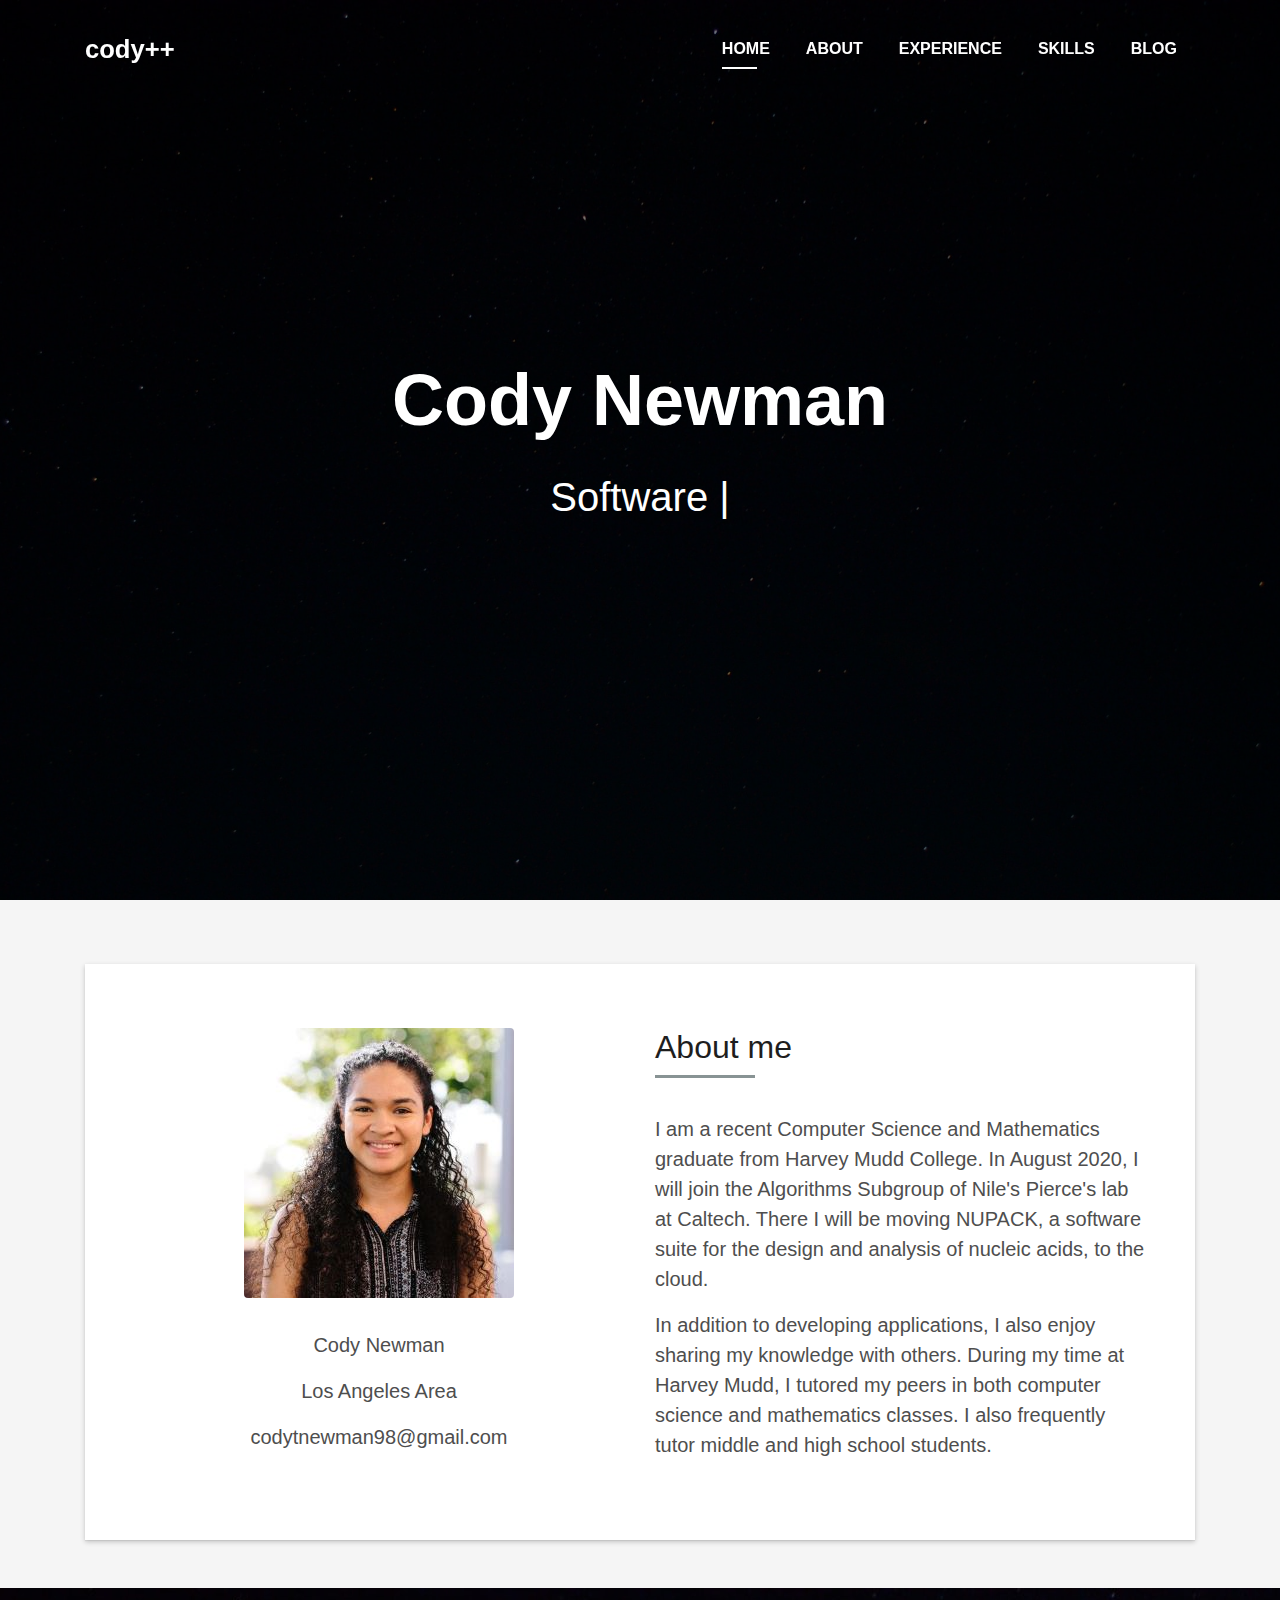
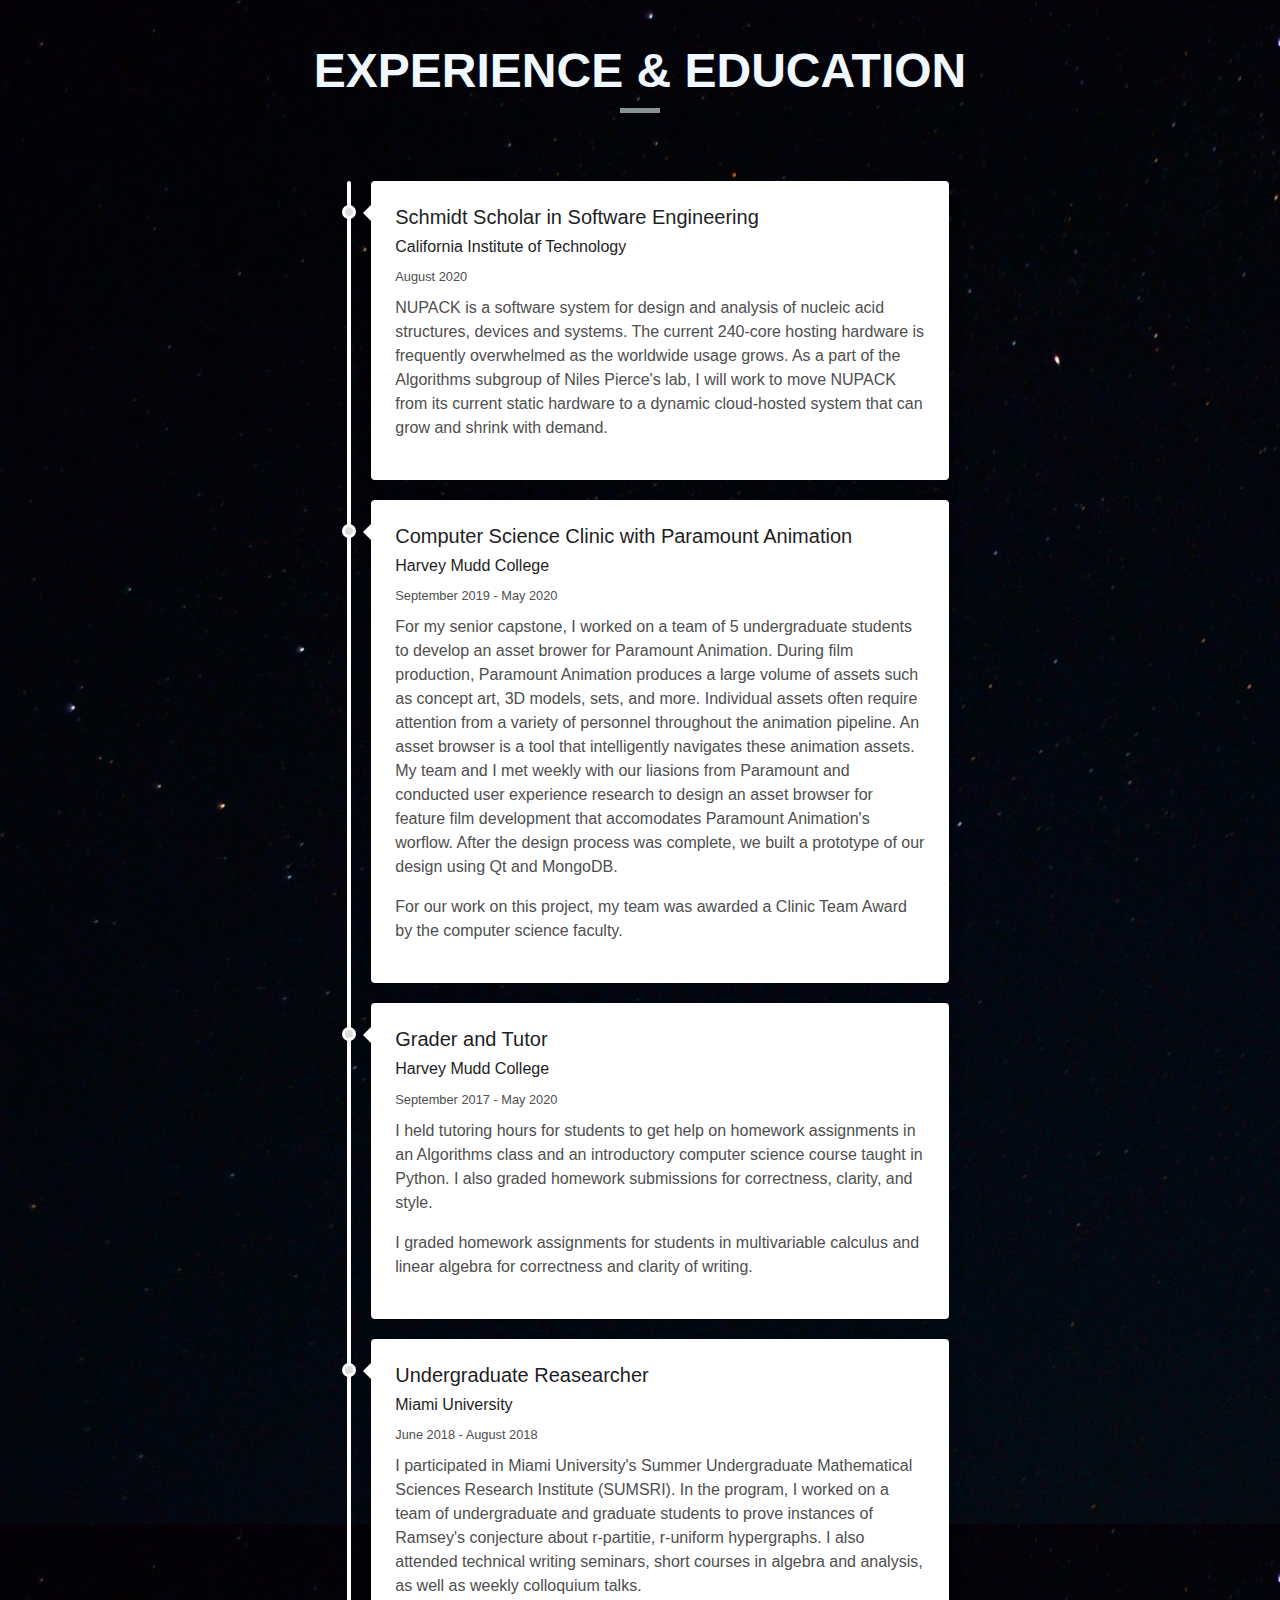
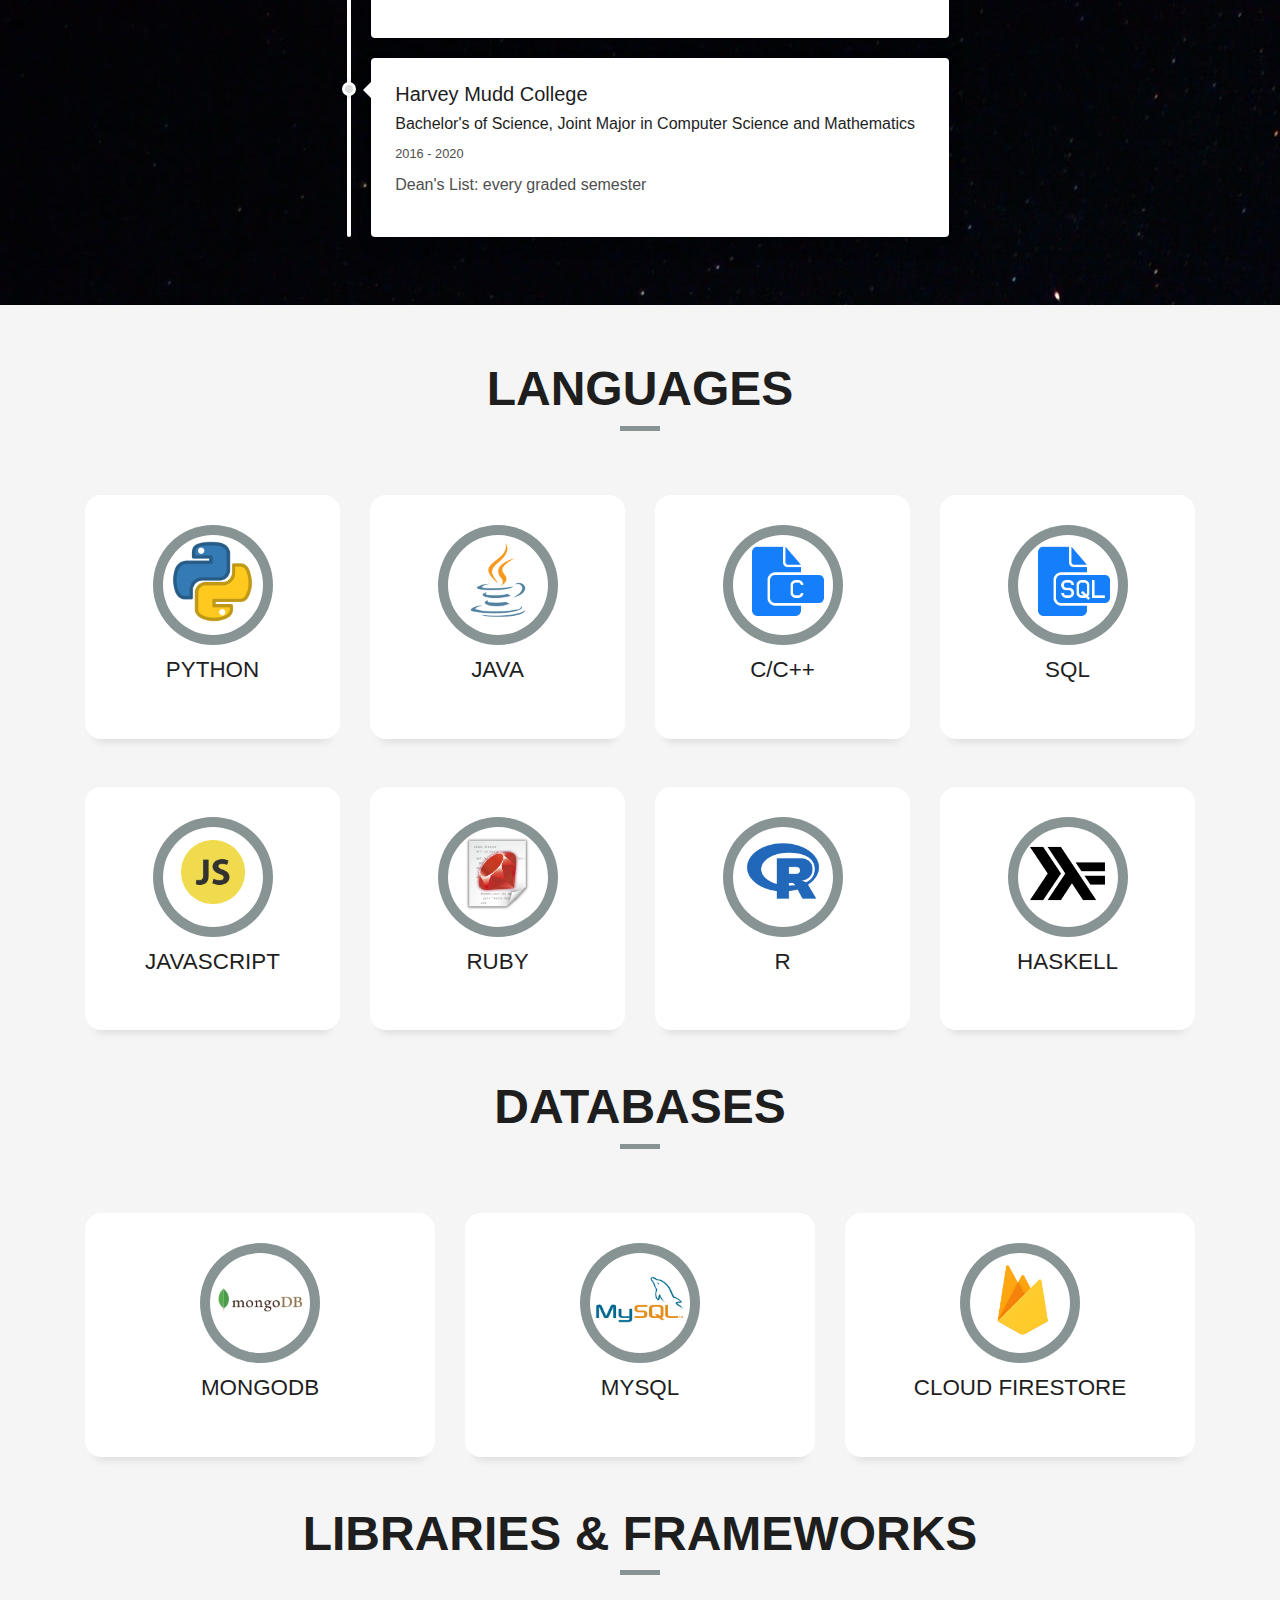
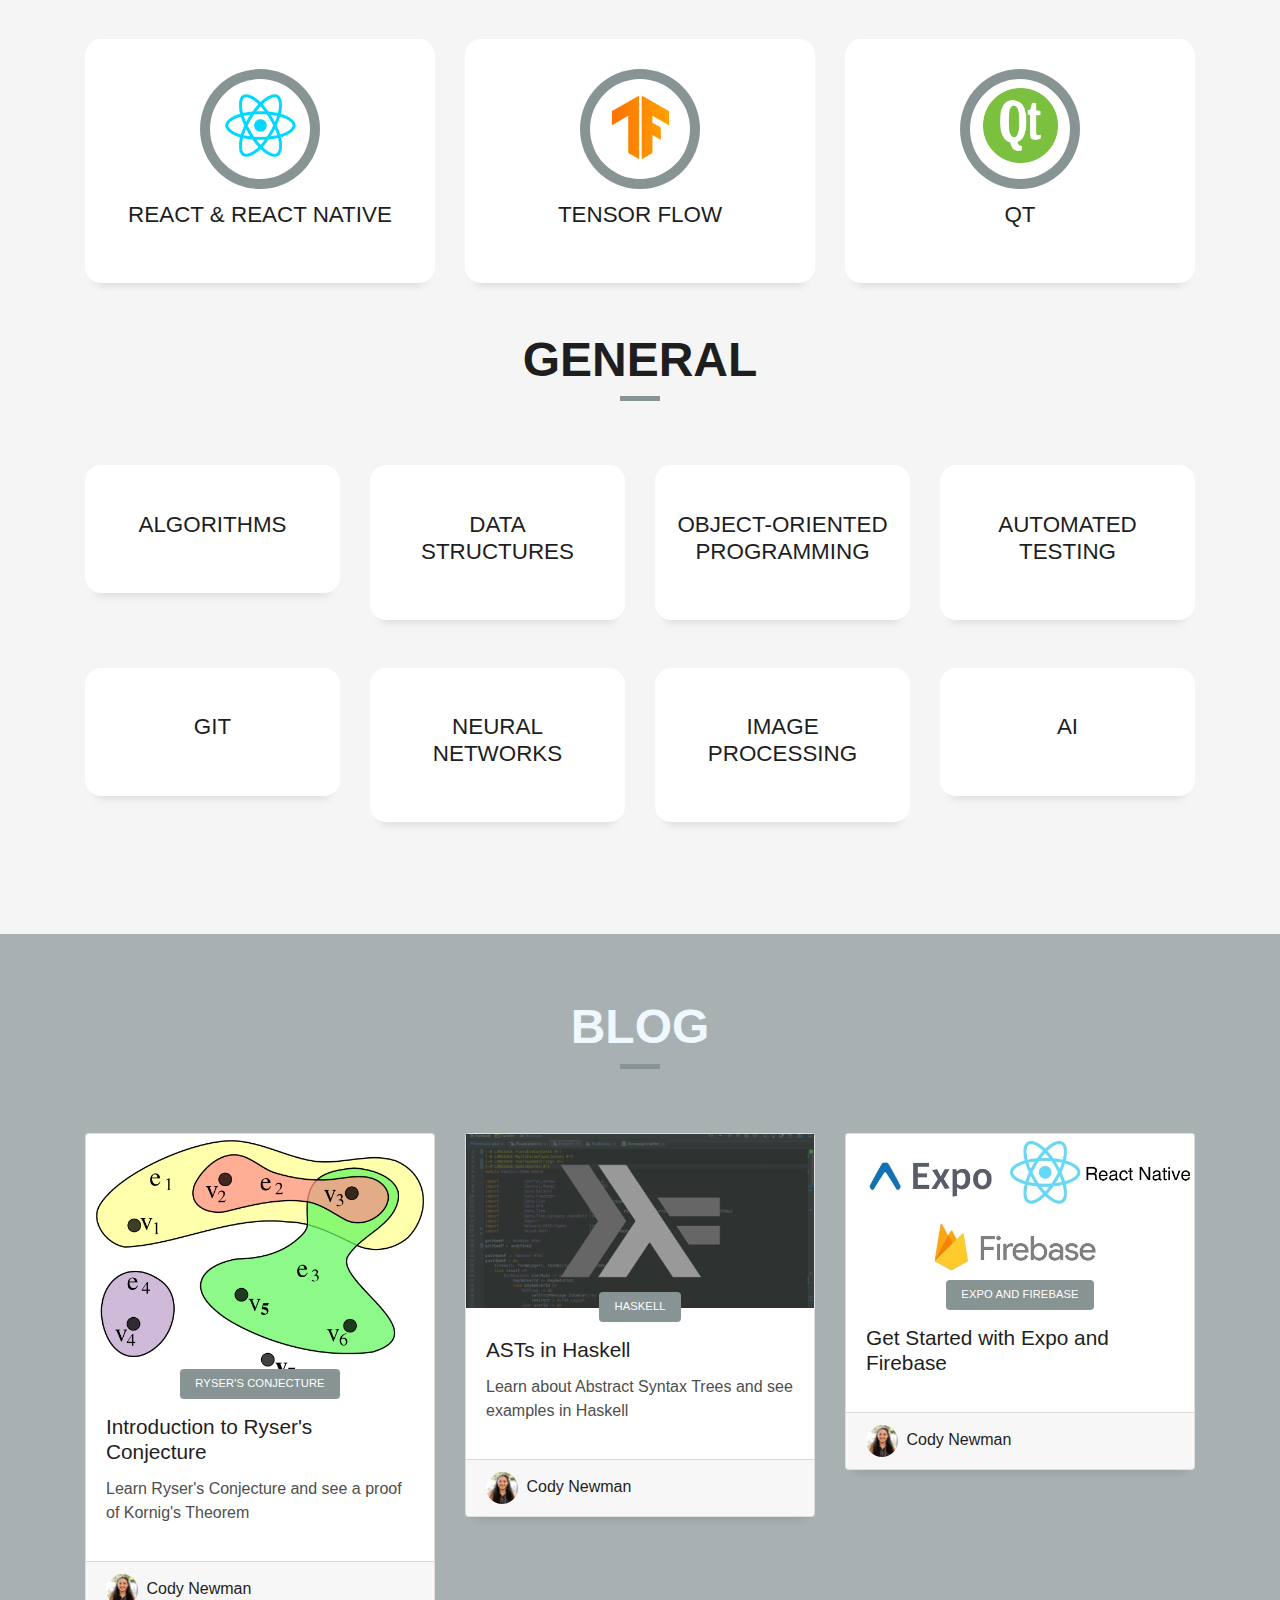
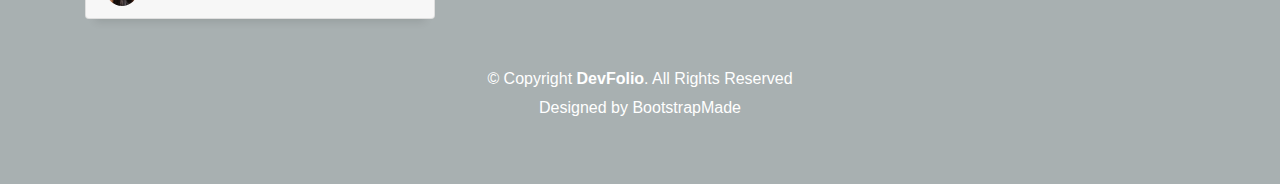
==== index.html @ aa806332 "feat: main profile page" ====
<!DOCTYPE html>
<html lang="en">
<head>
  <meta charset="utf-8">
  <title>Cody Newman - Developer</title>
  <meta content="width=device-width, initial-scale=1.0" name="viewport">
  <meta content="" name="keywords">
  <meta content="" name="description">

  <!-- Favicons -->
  <link href="img/favicon.png" rel="icon">
  <link href="img/apple-touch-icon.png" rel="apple-touch-icon">

  <!-- Bootstrap CSS File -->
  <link href="lib/bootstrap/css/bootstrap.min.css" rel="stylesheet">

  <!-- Libraries CSS Files -->
  <link href="lib/font-awesome/css/font-awesome.min.css" rel="stylesheet">
  <link href="lib/animate/animate.min.css" rel="stylesheet">
  <link href="lib/ionicons/css/ionicons.min.css" rel="stylesheet">
  <link href="lib/owlcarousel/assets/owl.carousel.min.css" rel="stylesheet">
  <link href="lib/lightbox/css/lightbox.min.css" rel="stylesheet">

  <!-- Main Stylesheet File -->
  <link href="css/style-sky-blue.css" rel="stylesheet">

  <!-- =======================================================
    Theme Name: DevFolio
    Theme URL: https://bootstrapmade.com/devfolio-bootstrap-portfolio-html-template/
    Author: BootstrapMade.com
    License: https://bootstrapmade.com/license/
  ======================================================= -->
</head>

<body id="page-top">

  <!--/ Nav Star /-->
  <nav class="navbar navbar-b navbar-trans navbar-expand-md fixed-top" id="mainNav">
    <div class="container">
      <a class="navbar-brand js-scroll" href="#page-top">cody++</a>
      <button class="navbar-toggler collapsed" type="button" data-toggle="collapse" data-target="#navbarDefault"
        aria-controls="navbarDefault" aria-expanded="false" aria-label="Toggle navigation">
        <span></span>
        <span></span>
        <span></span>
      </button>
      <div class="navbar-collapse collapse justify-content-end" id="navbarDefault">
        <ul class="navbar-nav">
          <li class="nav-item">
            <a class="nav-link js-scroll active" href="#home">Home</a>
          </li>
          <li class="nav-item">
            <a class="nav-link js-scroll" href="#about">About</a>
          </li>
          <li class="nav-item">
            <a class="nav-link js-scroll" href="#experience">Experience</a>
          </li>
          <li class="nav-item">
            <a class="nav-link js-scroll" href="#service">Skills</a>
          </li>
          <li class="nav-item">
            <a class="nav-link js-scroll" href="#blog">Blog</a>
          </li>
        </ul>
      </div>
    </div>
  </nav>
  <!--/ Nav End /-->

  <!--/ Intro Skew Star /-->
  <div id="home" class="intro route bg-image" style="background-image: url(img/intro-bg.jpg)">
    <div class="overlay-itro"></div>
    <div class="intro-content display-table">
      <div class="table-cell">
        <div class="container">
          <!--<p class="display-6 color-d">Hello, world!</p>-->
          <h1 class="intro-title mb-4">Cody Newman</h1>
          <p class="intro-subtitle"><span class="text-slider-items">Software Developer, Math Enthusiast  </span><strong class="text-slider"></strong></p>
          <!-- <p class="pt-3"><a class="btn btn-primary btn js-scroll px-4" href="#about" role="button">Learn More</a></p> -->
        </div>
      </div>
    </div>
  </div>
  <!--/ Intro Skew End /-->

  <section id="about" class="about-mf sect-pt4 route">
    <div class="container">
      <div class="row">
        <div class="col-sm-12">
          <div class="box-shadow-full">
            <div class="row">
              <div class="col-md-6">
                <div class="row">
                  <div class="col">
                    <div class="about-img" >
                      <img src="img/testimonial-2.jpg" class="img-fluid rounded b-shadow-a" alt="" style="display:block; margin:auto;">
                    </div>
                  </div>
                </div>
                <div class = "row">
                  <div class="col">
                    <div class="about-info" style = "text-align: center; font-size: large;">
                      <p class="lead"> <span>Cody Newman</span></p>
                      <p class="lead"><span>Los Angeles Area</span></p>
                      <p class="lead"> <span>codytnewman98@gmail.com</span></p>
                      <!-- <p><span class="title-s">Phone: </span> <span>(617) 557-0089</span></p> -->
                    </div>
                  </div>
                </div>
              
              </div>
              <div class="col-6">
                <div class="about-me pt-4 pt-md-0">
                  <div class="title-box-2">
                    <h5 class="title-left">
                      About me
                    </h5>
                  </div>
                  <p class="lead">
                    I am a recent Computer Science and Mathematics graduate from Harvey Mudd College. 
                    In August 2020, I will join the Algorithms Subgroup of Nile's Pierce's lab at Caltech.
                    There I will be moving NUPACK, a software suite for the design and analysis of nucleic
                    acids, to the cloud.
                  </p>
                  <p class="lead">
                    In addition to developing applications, I also enjoy sharing my knowledge with others.
                    During my time at Harvey Mudd, I tutored my peers in both computer science and mathematics classes.
                    I also frequently tutor middle and high school students.
                  </p>
                </div>
              </div>
            </div>
          </div>
        </div>
      </div>
    </div>
  </section>

  <!-- Section  Experience -->
  <section id="experience" style="background-image: url(img/intro-bg.jpg)">
 
    <div class="container">
    
      <div class="col-sm-12">
        <div class="title-box-3 text-center">
          <h3 class="title-a" style="color:aliceblue; padding-top: 5%">
            Experience & Education
          </h3>
          <div class="line-mf"></div>
        </div>
      </div>
    <div class="container py-5">
          <div class="row">
              <div class="col-lg-7 mx-auto">
                  <!-- Timeline -->
                  <ul class="timeline">
                      <li class="timeline-item bg-white rounded ml-3 p-4 shadow">
                          <div class="timeline-arrow"></div>
                          
                            <h5 class="title">
                              Schmidt Scholar in Software Engineering
                            </h5>
                       
                         
                            <h6 class="title">
                              California Institute of Technology
                            </h6>
                          
                          <span class="small text-gray">August 2020</span>
                          <p class="text-small mt-2 font-weight-light">
                            NUPACK is a software system for design and analysis of nucleic acid structures, devices and systems.
                             The current 240-core hosting hardware is frequently overwhelmed as the worldwide usage grows. 
                             As a part of the Algorithms subgroup of Niles Pierce's lab,
                             I will work to move NUPACK from its current static hardware to a dynamic cloud-hosted system that can grow and shrink with demand.
                          </p>
                      </li>
                      <li class="timeline-item bg-white rounded ml-3 p-4 shadow">
                        <div class="timeline-arrow"></div>
                        
                          <h5 class="title">
                            Computer Science Clinic with Paramount Animation
                          </h5>
                     
                       
                          <h6 class="title">
                            Harvey Mudd College
                          </h6>
                        
                        <span class="small text-gray">September 2019 - May 2020</span>
                        <p class="text-small mt-2 font-weight-light">
                          For my senior capstone, I worked on a team of 5 undergraduate students to develop an asset brower for Paramount Animation.
                           During film production, Paramount Animation produces a large volume of assets such as concept art, 3D models, sets, and 
                           more. Individual assets often require attention from a variety of personnel throughout the animation pipeline. An asset 
                           browser is a tool that intelligently navigates these animation assets. My team and I met weekly with our liasions from 
                           Paramount and conducted user experience research to design an asset browser for feature film development that accomodates
                            Paramount Animation's worflow. After the design process was complete, we built a prototype of our design using Qt 
                            and MongoDB.
                        </p>
                        <p class="text-small mt-2 font-weight-light">
                          For our work on this project, my team was awarded a Clinic Team Award by the computer science faculty.
                        </p>
                    </li>

                    <li class="timeline-item bg-white rounded ml-3 p-4 shadow">
                      <div class="timeline-arrow"></div>
                      
                        <h5 class="title">
                          Grader and Tutor
                        </h5>
                   
                     
                        <h6 class="title">
                          Harvey Mudd College
                        </h6>
                      
                      <span class="small text-gray">September 2017 - May 2020</span>
                      <p class="text-small mt-2 font-weight-light">
                        I held tutoring hours for students to get help on homework assignments 
                        in an Algorithms class and an introductory computer science course taught in Python. 
                        I also graded homework submissions for correctness, clarity, and style.
                      </p>
                      <p class="text-small mt-2 font-weight-light">
                        
                          I graded homework assignments for students in multivariable 
                          calculus and linear algebra for correctness and clarity of writing.
                  
                      </p>
                      
                  </li>

                  <li class="timeline-item bg-white rounded ml-3 p-4 shadow">
                    <div class="timeline-arrow"></div>
                    
                      <h5 class="title">
                        Undergraduate Reasearcher
                      </h5>
                 
                   
                      <h6 class="title">
                        Miami University
                      </h6>
                    
                    <span class="small text-gray">June 2018 - August 2018</span>
                    <p class="text-small mt-2 font-weight-light">
                      I participated in Miami University's Summer Undergraduate Mathematical Sciences Research Institute (SUMSRI). 
                      In the program, I worked on a team of undergraduate and graduate students to prove instances of Ramsey's 
                      conjecture about r-partitie, r-uniform hypergraphs. I also attended technical writing seminars, short courses in algebra and
                       analysis, as well as weekly colloquium talks.
                    </p>
                    
                </li>

                <li class="timeline-item bg-white rounded ml-3 p-4 shadow">
                  <div class="timeline-arrow"></div>
                  
                    <h5 class="title">
                      Harvey Mudd College
                    </h5>
               
                 
                    <h6 class="title">
                      Bachelor's of Science, Joint Major in Computer Science and Mathematics
                    </h6>
                  
                  <span class="small text-gray">2016 - 2020</span>
                  <p class="text-small mt-2 font-weight-light">
                    Dean's List: every graded semester
                  </p>
                  
              </li>
                      
                  </ul><!-- End -->
  
              </div>
          </div>
      </div>
      
    </div>
  </section>

 

  <!--/ Section Skills Star /-->
  <section id="service" class="services-mf route">
    <div class="container">
      <div class="row">
        <div class="col-sm-12">
          <div class="title-box text-center">
            <h3 class="title-a" style = "padding-top: 5%;">
              Languages
            </h3>
            
            <div class="line-mf"></div>
          </div>
        </div>
      </div>
      <div class="row">
        <div class="col-md-3">
          <div class="service-box">
            <div class="service-ico">
              <span class="ico-circle">
                <img src = "img/python-icon.png" style=" height: 100%; padding-bottom: 15%; "/>
              </span>
            </div>
            <div class="service-content">
              <h2 class="s-title">Python</h2>
            </div>
          </div>
        </div>
        <div class="col-md-3">
          <div class="service-box">
            <div class="service-ico">
              <span class="ico-circle"><img src = "img/java3-icon.png" style=" height: 100%; padding-bottom: 18%; "/></span>
            </div>
            <div class="service-content">
              <h2 class="s-title">Java</h2>
              
            </div>
          </div>
        </div>
        <div class="col-md-3">
          <div class="service-box">
            <div class="service-ico">
              <span class="ico-circle"><img src = "img/c-icon.png" style=" height: 100%; padding-bottom: 18%; padding-left: 10%; "/></span>
            </div>
            <div class="service-content">
              <h2 class="s-title">C/C++</h2>
            </div>
          </div>
        </div>
        <div class="col-md-3">
          <div class="service-box">
            <div class="service-ico">
              <span class="ico-circle">
                <img src = "img/sql3-icon.png" style=" height: 100%; padding-bottom: 18%; padding-left: 12%; "/>
              </span>
            </div>
            <div class="service-content">
              <h2 class="s-title">SQL</h2>
            </div>
          </div>
        </div>
        <div class="col-md-3">
          <div class="service-box">
            <div class="service-ico">
              <span class="ico-circle"><img src = "img/js2-icon.png" style=" height: 100%; padding-bottom: 18%; "/></span>
            </div>
            <div class="service-content">
              <h2 class="s-title">JavaScript</h2>
            </div>
          </div>
        </div>
        <div class="col-md-3">
          <div class="service-box">
            <div class="service-ico">
              <span class="ico-circle"><img src = "img/ruby2-icon.png" style=" height: 90%; padding-bottom: 15%; "/></span>
            </div>
            <div class="service-content">
              <h2 class="s-title">Ruby</h2>
            </div>
          </div>
        </div>
        <div class="col-md-3">
          <div class="service-box">
            <div class="service-ico">
              <span class="ico-circle"><img src = "img/r-icon.png" style=" height: 100%; padding-bottom: 20%; "/></span>
            </div>
            <div class="service-content">
              <h2 class="s-title">R</h2>
            </div>
          </div>
        </div>
        <div class="col-md-3">
          <div class="service-box">
            <div class="service-ico">
              <span class="ico-circle"><img src = "img/haskell-icon.png" style=" height: 90%; padding-bottom: 15%; "/></span>
            </div>
            <div class="service-content">
              <h2 class="s-title">Haskell</h2>
            </div>
          </div>
        </div>
      </div>
      <div class="row">
        <div class="col-sm-12">
          <div class="title-box text-center">
            <h3 class="title-a">
              Databases
            </h3>
            
            <div class="line-mf"></div>
          </div>
        </div>
      </div>
      <div class="row">
        <div class="col-md-4">
          <div class="service-box">
            <div class="service-ico">
              <span class="ico-circle"><img src = "img/mdb-icon.png" style="width: 90%; padding-bottom: 15%; "/></span>
            </div>
            <div class="service-content">
              <h2 class="s-title">MongoDB</h2>
            </div>
          </div>
        </div>
        <div class="col-md-4">
          <div class="service-box">
            <div class="service-ico">
              <span class="ico-circle"><img src = "img/mysql-icon.png" style=" width: 90%; padding-bottom: 15%; "/></span>
            </div>
            <div class="service-content">
              <h2 class="s-title">MySQL</h2>
            </div>
          </div>
        </div>
        <div class="col-md-4">
          <div class="service-box">
            <div class="service-ico">
              <span class="ico-circle"><img src = "img/cf-icon.png" style="border-radius: 50%; height: 90%; padding-bottom: 15%; "/></span>
            </div>
            <div class="service-content">
              <h2 class="s-title">Cloud Firestore</h2>
            </div>
          </div>
        </div>
      </div>
      <div class="row">
        <div class="col-sm-12">
          <div class="title-box text-center">
            <h3 class="title-a">
              Libraries & Frameworks
            </h3>
            <div class="line-mf"></div>
          </div>
        </div>
      </div>
      <div class="row">
        <div class="col-md-4">
          <div class="service-box">
            <div class="service-ico">
              <span class="ico-circle"><img src = "img/react-icon.png" style=" height: 90%; padding-bottom: 15%; "/></span>
            </div>
            <div class="service-content">
              <h2 class="s-title">React & React Native</h2>
            </div>
          </div>
        </div>
        <div class="col-md-4">
          <div class="service-box">
            <div class="service-ico">
              <span class="ico-circle"><img src = "img/tf-icon.png" style=" height: 90%; border-radius: 50%; padding-bottom: 15%; "/></span>
            </div>
            <div class="service-content">
              <h2 class="s-title">Tensor Flow</h2>
            </div>
          </div>
        </div>
        <div class="col-md-4">
          <div class="service-box">
            <div class="service-ico">
              <span class="ico-circle"><img src = "img/qt-icon.png" style=" height: 90%; padding-bottom: 15%; "/></span>
            </div>
            <div class="service-content">
              <h2 class="s-title">Qt</h2>
            </div>
          </div>
        </div>
      </div>
      <div class="row">
        <div class="col-sm-12">
          <div class="title-box text-center">
            <h3 class="title-a">
              General
            </h3>
            <div class="line-mf"></div>
          </div>
        </div>
      </div>
      <div class="row">
        <div class="col-md-3">
          <div class="service-box">
            <div class="service-content">
              <h2 class="s-title">Algorithms</h2>
            </div>
          </div>
        </div>
        <div class="col-md-3">
          <div class="service-box">
            <div class="service-content">
              <h2 class="s-title">Data structures</h2>
            </div>
          </div>
        </div>
        <div class="col-md-3">
          <div class="service-box">
            <div class="service-content">
              <h2 class="s-title">Object-Oriented Programming</h2>
            </div>
          </div>
        </div>
        <div class="col-md-3">
          <div class="service-box">
            <div class="service-content">
              <h2 class="s-title">Automated Testing</h2>
            </div>
          </div>
        </div>
        <div class="col-md-3">
          <div class="service-box">
            <div class="service-content">
              <h2 class="s-title">Git</h2>
            </div>
          </div>
        </div>
        <div class="col-md-3">
          <div class="service-box">
            <div class="service-content">
              <h2 class="s-title">Neural Networks</h2>
            </div>
          </div>
        </div>
        <div class="col-md-3">
          <div class="service-box">
            <div class="service-content">
              <h2 class="s-title">Image Processing</h2>
            </div>
          </div>
        </div>
        <div class="col-md-3">
          <div class="service-box">
            <div class="service-content">
              <h2 class="s-title">AI</h2>
            </div>
          </div>
        </div>
      </div>


    </div>
  </section>
  <!--/ Section Services End /-->


  <!--/ Section Contact-Footer Star /-->
  <section id = "blog" class="paralax-mf footer-paralax bg-image sect-mt4 route" style="background-image: url(img/overlay-bg.jpg)">
    <div class="overlay-mf"></div>
    <div class="container">
      <div class="row">
        <div class="col-sm-12">
          <div class="title-box text-center">
            <h3 class="title-a" style="color: aliceblue;">
              Blog
            </h3>
            <div class="line-mf"></div>
          </div>
        </div>
      </div>
      <div class="row">
        <div class="col-md-4">
          <div class="card card-blog">
            <div class="card-img">
              <a href="blog-single.html"><img src="img/blog-1.png" alt="" class="img-fluid"></a>
            </div>
            <div class="card-body">
              <div class="card-category-box">
                <div class="card-category">
                  <h6 class="category">Ryser's conjecture</h6>
                </div>
              </div>
              <h3 class="card-title"><a href="blog-single.html">Introduction to Ryser's Conjecture</a></h3>
              <p class="card-description">
                Learn Ryser's Conjecture and see a proof of Kornig's Theorem
              </p>
            </div>
            <div class="card-footer">
              <div class="post-author">
                <a href="#">
                  <img src="img/testimonial-2.jpg" alt="" class="avatar rounded-circle">
                  <span class="author">Cody Newman</span>
                </a>
              </div>
            </div>
          </div>
        </div>
        <div class="col-md-4">
          <div class="card card-blog">
            <div class="card-img">
              <a href="blog-single.html"><img src="img/blog-2.png" alt="" class="img-fluid"></a>
            </div>
            <div class="card-body">
              <div class="card-category-box">
                <div class="card-category">
                  <h6 class="category">Haskell</h6>
                </div>
              </div>
              <h3 class="card-title"><a href="blog-single.html">ASTs in Haskell</a></h3>
              <p class="card-description">
                Learn about Abstract Syntax Trees and see examples in Haskell
              </p>
            </div>
            <div class="card-footer">
              <div class="post-author">
                <a href="#">
                  <img src="img/testimonial-2.jpg" alt="" class="avatar rounded-circle">
                  <span class="author">Cody Newman</span>
                </a>
              </div>
            </div>
          </div>
        </div>
        <div class="col-md-4">
          <div class="card card-blog">
            <div class="card-img">
              <a href="blog-single.html"><img src="img/blog-3.jpg" alt="" class="img-fluid"></a>
            </div>
            <div class="card-body">
              <div class="card-category-box">
                <div class="card-category">
                  <h6 class="category">Expo and Firebase</h6>
                </div>
              </div>
              <h3 class="card-title"><a href="blog-single.html">Get Started with Expo and Firebase</a></h3>
              <p class="card-description">
                
              </p>
            </div>
            <div class="card-footer">
              <div class="post-author">
                <a href="#">
                  <img src="img/testimonial-2.jpg" alt="" class="avatar rounded-circle">
                  <span class="author">Cody Newman</span>
                </a>
              </div>
              
            </div>
          </div>
        </div>
      </div>
    </div>
    <footer>
      <div class="container">
        <div class="row">
          <div class="col-sm-12">
            <div class="copyright-box">
              <p class="copyright">&copy; Copyright <strong>DevFolio</strong>. All Rights Reserved</p>
              <div class="credits">
                <!--
                  All the links in the footer should remain intact.
                  You can delete the links only if you purchased the pro version.
                  Licensing information: https://bootstrapmade.com/license/
                  Purchase the pro version with working PHP/AJAX contact form: https://bootstrapmade.com/buy/?theme=DevFolio
                -->
                Designed by <a href="https://bootstrapmade.com/">BootstrapMade</a>
              </div>
            </div>
          </div>
        </div>
      </div>
    </footer>
  </section>
  <!--/ Section Contact-footer End /-->

  <a href="#" class="back-to-top"><i class="fa fa-chevron-up"></i></a>
  <div id="preloader"></div>

  <!-- JavaScript Libraries -->
  <script src="lib/jquery/jquery.min.js"></script>
  <script src="lib/jquery/jquery-migrate.min.js"></script>
  <script src="lib/popper/popper.min.js"></script>
  <script src="lib/bootstrap/js/bootstrap.min.js"></script>
  <script src="lib/easing/easing.min.js"></script>
  <script src="lib/counterup/jquery.waypoints.min.js"></script>
  <script src="lib/counterup/jquery.counterup.js"></script>
  <script src="lib/owlcarousel/owl.carousel.min.js"></script>
  <script src="lib/lightbox/js/lightbox.min.js"></script>
  <script src="lib/typed/typed.min.js"></script>
  <!-- Contact Form JavaScript File -->
  <script src="contactform/contactform.js"></script>

  <!-- Template Main Javascript File -->
  <script src="js/main.js"></script>

</body>
</html>
---- css/style-sky-blue.css ----
/*
  Theme Name: DevFolio
  Theme URL: https://bootstrapmade.com/devfolio-bootstrap-portfolio-html-template/
  Author: BootstrapMade.com
  License: https://bootstrapmade.com/license/
*/

/*======================================
//--//-->   STYLES GENERALES
======================================*/

body {
  background-color: #f5f5f5;
  color: #4e4e4e;
}

h1,
h2,
h3,
h4,
h5,
h6 {
  color: #1e1e1e;
}

a {
  color: #1e1e1e;
  transition: all 0.5s ease-in-out;
}

a:hover {
  color: #889394;
  text-decoration: none;
  transition: all 0.5s ease-in-out;
}

.p-r {
  position: relative;
}

.color-a {
  color: #889394;
}

.color-d {
  color: #f5f5f5;
}

.color-text-a {
  color: #4e4e4e;
}

.box-shadow,
.paralax-mf,
.service-box,
.work-box,
.card-blog {
  box-shadow: 0 13px 8px -10px rgba(0, 0, 0, 0.1);
}

.box-shadow-a,
.button:hover {
  box-shadow: 0 0 0 4px #d7ebf8;
}

.display-5 {
  font-size: 2.5rem;
  font-weight: 300;
  line-height: 1.1;
}

.display-6 {
  font-size: 2rem;
  font-weight: 300;
  line-height: 1.1;
}

.avatar {
  width: 32px;
  height: 32px;
  margin-right: 4px;
  overflow: hidden;
}

.bg-image {
  background-repeat: no-repeat;
  background-attachment: fixed;
  background-size: cover;
  background-position: center center;
}

.overlay-mf {
  background-color: #889394;
}

.overlay-mf {
  position: absolute;
  top: 0;
  left: 0px;
  padding: 0;
  height: 100%;
  width: 100%;
  opacity: .7;
}

.paralax-mf {
  position: relative;
  padding: 8rem 0;
}

.display-table {
  width: 100%;
  height: 100%;
  display: table;
}

.table-cell {
  display: table-cell;
  vertical-align: middle;
}

/*--/ Sections /--*/

.sect-4 {
  padding: 4rem 0;
}

.sect-pt4 {
  padding-top: 4rem;
}

.sect-mt4 {
  margin-top: 4rem;
}

/*--/ Title s /--*/

.title-s {
  font-weight: 600;
  color: #1e1e1e;
  font-size: 1.1rem;
}

/*--/ Title A /--*/

.title-box {
  margin-bottom: 4rem;
}

.title-a {
  font-size: 3rem;
  font-weight: bold;
  text-transform: uppercase;
}

.subtitle-a {
  color: #4e4e4e;
}

.line-mf {
  width: 40px;
  height: 5px;
  background-color: #889394;
  margin: 0 auto;
}

/*--/ Title Left /--*/

.title-box-2 {
  margin-bottom: 3rem;
}

.title-box-3 {
  margin-bottom: 0rem;
}

.title-left {
  font-size: 2rem;
  position: relative;
}

.title-left:before {
  content: '';
  position: absolute;
  height: 3px;
  background-color: #889394;
  width: 100px;
  bottom: -12px;
}

/*------/ Box /------*/

.box-pl2 {
  padding-left: 2rem;
}

.box-shadow-full {
  padding: 3rem 1.25rem;
  position: relative;
  background-color: #fff;
  margin-bottom: 3rem;
  z-index: 2;
  box-shadow: 0 1px 1px 0 rgba(0, 0, 0, 0.06), 0 2px 5px 0 rgba(0, 0, 0, 0.2);
}

/*------/ Socials /------*/

.socials {
  padding: 1.5rem 0;
}

.socials ul li {
  display: inline-block;
}

.socials .ico-circle {
  height: 40px;
  width: 40px;
  font-size: 1.7rem;
  border-radius: 50%;
  line-height: 1.4;
  margin: 0 15px 0 0;
  box-shadow: 0 0 0 3px #889394;
  transition: all 500ms ease;
}

.socials .ico-circle:hover {
  background-color: #889394;
  color: #fff;
  box-shadow: 0 0 0 3px #d7ebf8;
  transition: all 500ms ease;
}

/*------/ Ul resect /------*/

.ul-resect,
.socials ul,
.list-ico,
.blog-wrapper .post-meta ul,
.box-comments .list-comments,
.widget-sidebar .list-sidebar,
.widget-tags ul {
  list-style: none;
  padding-left: 0;
  margin-bottom: 0;
}

.list-ico {
  line-height: 2;
}

.list-ico span {
  color: #889394;
  margin-right: 10px;
}

/*------/ Ico Circle /------*/

.ico-circle {
  height: 100px;
  width: 100px;
  font-size: 2rem;
  border-radius: 50%;
  line-height: 1.55;
  margin: 0 auto;
  text-align: center;
  box-shadow: 0 0 0 10px #889394;
  display: block;
}

/*------/ Owl Carousel /------*/

.owl-theme .owl-dots {
  text-align: center;
  margin-top: 18px;
}

.owl-theme .owl-dots .owl-dot {
  display: inline-block;
}

.owl-theme .owl-dots .owl-dot span {
  width: 18px;
  height: 7px;
  margin: 5px 5px;
  background: #d7ebf8;
  border: 0px solid #d7ebf8;
  display: block;
  transition: all 0.6s ease-in-out;
  cursor: pointer;
}

.owl-theme .owl-dots .owl-dot:hover span {
  background-color: #d7ebf8;
}

.owl-theme .owl-dots .owl-dot.active span {
  background-color: #1B1B1B;
  width: 25px;
}

/*--/ Scrolltop s /--*/

.scrolltop-mf {
  position: relative;
  display: none;
}

.scrolltop-mf span {
  z-index: 999;
  position: fixed;
  width: 42px;
  height: 42px;
  background-color: #889394;
  opacity: .7;
  font-size: 1.6rem;
  line-height: 1.5;
  text-align: center;
  color: #fff;
  top: auto;
  left: auto;
  right: 30px;
  bottom: 50px;
  cursor: pointer;
  border-radius: 50%;
}

/* Back to top button */

.back-to-top {
  position: fixed;
  display: none;
  background: #889394;
  color: #fff;
  width: 44px;
  height: 44px;
  text-align: center;
  line-height: 1;
  font-size: 16px;
  border-radius: 50%;
  right: 15px;
  bottom: 15px;
  transition: background 0.5s;
  z-index: 11;
}

.back-to-top i {
  padding-top: 12px;
  color: #fff;
}

/* Prelaoder */

#preloader {
  position: fixed;
  top: 0;
  left: 0;
  right: 0;
  bottom: 0;
  z-index: 9999;
  overflow: hidden;
  background: #fff;
}

#preloader:before {
  content: "";
  position: fixed;
  top: calc(50% - 30px);
  left: calc(50% - 30px);
  border: 6px solid #f2f2f2;
  border-top: 6px solid #889394;
  border-radius: 50%;
  width: 60px;
  height: 60px;
  -webkit-animation: animate-preloader 1s linear infinite;
  animation: animate-preloader 1s linear infinite;
}

@-webkit-keyframes animate-preloader {
  0% {
    -webkit-transform: rotate(0deg);
    transform: rotate(0deg);
  }

  100% {
    -webkit-transform: rotate(360deg);
    transform: rotate(360deg);
  }
}

@keyframes animate-preloader {
  0% {
    -webkit-transform: rotate(0deg);
    transform: rotate(0deg);
  }

  100% {
    -webkit-transform: rotate(360deg);
    transform: rotate(360deg);
  }
}

/*======================================
//--//-->   NAVBAR
======================================*/

.navbar-b {
  transition: all .5s ease-in-out;
  background-color: transparent;
  padding-top: 1.563rem;
  padding-bottom: 1.563rem;
}

.navbar-b.navbar-reduce {
  box-shadow: 0px 6px 9px 0px rgba(0, 0, 0, 0.06);
}

.navbar-b.navbar-trans .nav-item,
.navbar-b.navbar-reduce .nav-item {
  position: relative;
  padding-right: 10px;
  padding-left: 0;
}

.navbar-b.navbar-trans .nav-link,
.navbar-b.navbar-reduce .nav-link {
  color: #fff;
  text-transform: uppercase;
  font-weight: 600;
}

.navbar-b.navbar-trans .nav-link:before,
.navbar-b.navbar-reduce .nav-link:before {
  content: '';
  position: absolute;
  margin-left: 0px;
  width: 0%;
  bottom: 0;
  left: 0;
  height: 2px;
  transition: all 500ms ease;
}

.navbar-b.navbar-trans .nav-link:hover,
.navbar-b.navbar-reduce .nav-link:hover {
  color: #1B1B1B;
}

.navbar-b.navbar-trans .nav-link:hover:before,
.navbar-b.navbar-reduce .nav-link:hover:before {
  width: 35px;
}

.navbar-b.navbar-trans .show > .nav-link:before,
.navbar-b.navbar-trans .active > .nav-link:before,
.navbar-b.navbar-trans .nav-link.show:before,
.navbar-b.navbar-trans .nav-link.active:before,
.navbar-b.navbar-reduce .show > .nav-link:before,
.navbar-b.navbar-reduce .active > .nav-link:before,
.navbar-b.navbar-reduce .nav-link.show:before,
.navbar-b.navbar-reduce .nav-link.active:before {
  width: 35px;
}

.navbar-b.navbar-trans .nav-link:before {
  background-color: #fff;
}

.navbar-b.navbar-trans .nav-link:hover {
  color: #fff;
}

.navbar-b.navbar-trans .show > .nav-link,
.navbar-b.navbar-trans .active > .nav-link,
.navbar-b.navbar-trans .nav-link.show,
.navbar-b.navbar-trans .nav-link.active {
  color: #fff;
}

.navbar-b.navbar-reduce {
  transition: all .5s ease-in-out;
  background-color: #fff;
  padding-top: 15px;
  padding-bottom: 15px;
}

.navbar-b.navbar-reduce .nav-link {
  color: #889394;
}

.navbar-b.navbar-reduce .nav-link:before {
  background-color: #889394;
}

.navbar-b.navbar-reduce .nav-link:hover {
  color: #889394;
}

.navbar-b.navbar-reduce .show > .nav-link,
.navbar-b.navbar-reduce .active > .nav-link,
.navbar-b.navbar-reduce .nav-link.show,
.navbar-b.navbar-reduce .nav-link.active {
  color: #889394;
}

.navbar-b.navbar-reduce .navbar-brand {
  color: #889394;
}

.navbar-b.navbar-reduce .navbar-toggler span {
  background-color: #1B1B1B;
}

.navbar-b .navbar-brand {
  color: #fff;
  font-size: 1.6rem;
  font-weight: 600;
}

.navbar-b .navbar-nav .dropdown-item.show .dropdown-menu,
.navbar-b .dropdown.show .dropdown-menu,
.navbar-b .dropdown-btn.show .dropdown-menu {
  -webkit-transform: translate3d(0px, 0px, 0px);
  transform: translate3d(0px, 0px, 0px);
  visibility: visible !important;
}

.navbar-b .dropdown-menu {
  margin: 1.12rem 0 0;
  border-radius: 0;
}

.navbar-b .dropdown-menu .dropdown-item {
  padding: .7rem 1.7rem;
  transition: all 500ms ease;
}

.navbar-b .dropdown-menu .dropdown-item:hover {
  background-color: #889394;
  color: #fff;
  transition: all 500ms ease;
}

.navbar-b .dropdown-menu .dropdown-item.active {
  background-color: #889394;
}

/*--/ Hamburger Navbar /--*/

.navbar-toggler {
  position: relative;
}

.navbar-toggler:focus,
.navbar-toggler:active {
  outline: 0;
}

.navbar-toggler span {
  display: block;
  background-color: #fff;
  height: 3px;
  width: 25px;
  margin-top: 4px;
  margin-bottom: 4px;
  -webkit-transform: rotate(0deg);
  transform: rotate(0deg);
  left: 0;
  opacity: 1;
}

.navbar-toggler span:nth-child(1),
.navbar-toggler span:nth-child(3) {
  transition: -webkit-transform .35s ease-in-out;
  transition: transform .35s ease-in-out;
  transition: transform .35s ease-in-out, -webkit-transform .35s ease-in-out;
}

.navbar-toggler:not(.collapsed) span:nth-child(1) {
  position: absolute;
  left: 12px;
  top: 10px;
  -webkit-transform: rotate(135deg);
  transform: rotate(135deg);
  opacity: 0.9;
}

.navbar-toggler:not(.collapsed) span:nth-child(2) {
  height: 12px;
  visibility: hidden;
  background-color: transparent;
}

.navbar-toggler:not(.collapsed) span:nth-child(3) {
  position: absolute;
  left: 12px;
  top: 10px;
  -webkit-transform: rotate(-135deg);
  transform: rotate(-135deg);
  opacity: 0.9;
}

/*======================================
//--//-->   INTRO
======================================*/

.intro {
  height: 100vh;
  position: relative;
  color: #fff;
}

.intro .intro-content {
  text-align: center;
  position: absolute;
}

.intro .overlay-itro {
  background-color: rgba(0, 0, 0, 0.6);
  position: absolute;
  top: 0;
  left: 0px;
  padding: 0;
  height: 100%;
  width: 100%;
  opacity: .9;
}

.intro .intro-title {
  color: #fff;
  font-weight: 600;
  font-size: 3rem;
}

.intro .intro-subtitle {
  font-size: 1.5rem;
  font-weight: 300;
}

.intro .text-slider-items {
  display: none;
}

.intro-single {
  height: 350px;
}

.intro-single .intro-content {
  margin-top: 30px;
}

.intro-single .intro-title {
  text-transform: uppercase;
  font-size: 3rem;
}

.intro-single .breadcrumb {
  background-color: transparent;
  color: #889394;
}

.intro-single .breadcrumb .breadcrumb-item:before {
  color: #d7ebf8;
}

.intro-single .breadcrumb .breadcrumb-item.active {
  color: #d7ebf8;
}

.intro-single .breadcrumb a {
  color: #fff;
}

/*======================================
//--//-->   ABOUT
======================================*/

.about-mf .box-shadow-full {
  padding-top: 4rem;
  padding-bottom: 4rem;
}

.about-mf .about-img {
  margin-bottom: 2rem;
}

.about-mf .about-img img {
  margin-left: 10px;
}

.skill-mf span {
  color: #4e4e4e;
}

.skill-mf .progress {
  background-color: #d7ebf8;
  margin: .5rem 0 1.2rem 0;
  border-radius: 0;
  height: .7rem;
}

.skill-mf .progress .progress-bar {
  height: .7rem;
  background-color: #889394;
}

/*======================================
//--//-->   SERVICES
======================================*/

.service-box {
  background-color: #fff;
  padding: 2.5rem 1.3rem;
  border-radius: 1rem;
  margin-bottom: 3rem;
}



.service-box .service-ico {
  margin-bottom: 1rem;
  color: #1e1e1e;
}

.service-box .ico-circle {
  transition: all 500ms ease;
  font-size: 4rem;
}

.service-box .s-title {
  font-size: 1.4rem;
  text-transform: uppercase;
  text-align: center;
  padding: .4rem 0;
}

.service-box .s-description {
  color: #4e4e4e;
}

/*======================================
//--//-->   COUNTER
======================================*/

.counter-box {
  color: #fff;
  text-align: center;
}

.counter-ico {
  margin-bottom: 1rem;
}

.counter-ico .ico-circle {
  height: 60px;
  width: 60px;
  line-height: 1.8;
  box-shadow: 0 0 0 10px #d7ebf8;
}

.counter-num .counter {
  font-size: 2rem;
  margin-bottom: 0;
}

/*======================================
//--//-->   PORTFOLIO
======================================*/

.work-box {
  margin-bottom: 3rem;
  -webkit-backface-visibility: hidden;
  backface-visibility: hidden;
  background-color: #fff;
}

.work-box:hover img {
  -webkit-transform: scale(1.3);
  transform: scale(1.3);
}

.work-img {
  display: block;
  overflow: hidden;
}

.work-img img {
  transition: all 1s;
}

.work-content {
  padding: 2rem 3% 1rem 4%;
}

.work-content .w-more {
  color: #4e4e4e;
  font-size: .8rem;
}

.work-content .w-more .w-ctegory {
  color: #889394;
}

.work-content .w-like {
  font-size: 2.5rem;
  color: #889394;
  float: right;
}

.work-content .w-like a {
  color: #889394;
}

.work-content .w-like .num-like {
  font-size: .7rem;
}

.w-title {
  font-size: 1.2rem;
}

/*======================================
//--//-->   TESTIMONIALS
======================================*/

.testimonials .owl-carousel .owl-item img {
  width: auto;
}

.testimonial-box {
  color: #fff;
  text-align: center;
}

.testimonial-box .author-test {
  margin-top: 1rem;
}

.testimonial-box .author-test img {
  margin: 0 auto;
}

.testimonial-box .author {
  color: #fff;
  text-transform: uppercase;
  font-weight: 600;
  margin: 1rem 0;
  display: block;
  font-size: 1.4rem;
}

.testimonial-box .comit {
  font-size: 2rem;
  color: #889394;
  background-color: #fff;
  width: 52px;
  height: 52px;
  display: block;
  margin: 0 auto;
  border-radius: 50%;
  line-height: 1.6;
}

/*======================================
//--//-->   BLOG
======================================*/

.card-blog .card-body {
  position: relative;
}

.card-blog .card-category-box {
  position: absolute;
  text-align: center;
  top: -16px;
  left: 15px;
  right: 15px;
  line-height: 25px;
  overflow: hidden;
}

.card-blog .card-category {
  display: inline-block;
  color: #fff;
  padding: 0 15px 5px;
  overflow: hidden;
  background-color: #889394;
  border-radius: 4px;
}

.card-blog .card-category .category {
  color: #fff;
  display: inline-block;
  text-transform: uppercase;
  font-size: .7rem;
  letter-spacing: .1px;
  margin-bottom: 0;
}

.card-blog .card-title {
  font-size: 1.3rem;
  margin-top: .6rem;
}

.card-blog .card-description {
  color: #4e4e4e;
}

.card-blog .post-author {
  display: inline-block;
}

.card-blog .post-date {
  color: #4e4e4e;
  display: inline-block;
  float: right;
}

/*======================================
//--//-->   BLOG-SINGLE
======================================*/

.post-box,
.form-comments,
.box-comments,
.widget-sidebar {
  padding: 2rem;
  background-color: #fff;
  margin-bottom: 3rem;
}

.blog-wrapper .article-title {
  font-size: 1.5rem;
}

.blog-wrapper .post-meta {
  margin: 1rem 0;
}

.blog-wrapper .post-meta ul {
  border-left: 4px solid #889394;
  margin-top: 1rem;
}

.blog-wrapper .post-meta ul li {
  display: inline-block;
  margin-left: 15px;
}

.blog-wrapper .post-meta ul a {
  color: #889394;
}

.blog-wrapper .post-meta ul span {
  color: #1e1e1e;
}

.blog-wrapper .blockquote {
  border-left: 4px solid #889394;
  padding: 18px;
  font-style: italic;
}

/*------/ Comments /------*/

.box-comments .list-comments li {
  padding-bottom: 40px;
}

.box-comments .list-comments .comment-avatar {
  display: table-cell;
  vertical-align: top;
}

.box-comments .list-comments .comment-avatar img {
  width: 80px;
  height: 80px;
}

.box-comments .list-comments .comment-author {
  font-size: 1.3rem;
}

.box-comments .list-comments .comment-details {
  display: table-cell;
  vertical-align: top;
  padding-left: 25px;
}

.box-comments .list-comments a {
  color: #889394;
}

.box-comments .list-comments span {
  color: #1e1e1e;
  font-style: italic;
}

.box-comments .comment-children {
  margin-left: 40px;
}

/*------/ Sidebar /------*/

.widget-sidebar .sidebar-title {
  font-size: 1.6rem;
  font-weight: 600;
  border-left: 5px solid #889394;
  padding-left: 15px;
  text-transform: uppercase;
  margin-bottom: 1.5rem;
}

.widget-sidebar .list-sidebar li {
  position: relative;
  padding: 6px 0 6px 24px;
}

.widget-sidebar .list-sidebar li:before {
  position: absolute;
  content: "";
  width: 10px;
  height: 1px;
  left: 0;
  background-color: #889394;
  top: 20px;
}

.sidebar-search input {
  background-color: #fff;
  border-radius: 0;
  transition: all 0.5s ease-in-out;
}

.sidebar-search .btn-search {
  background-color: #889394;
  border-color: #889394;
  border-radius: 0;
  padding-left: 20px;
  padding-right: 20px;
}

.widget-tags ul li {
  display: inline-block;
  background-color: #889394;
  padding: .2rem .6rem;
  margin-bottom: .5rem;
  border-radius: 15px;
}

.widget-tags ul li a {
  color: #fff;
}

/*======================================
//--//-->   CONTACT
======================================*/

.footer-paralax {
  padding: 4rem 0 0 0;
}

.contact-mf {
  margin-top: 4rem;
}

/*======================================
//--//-->   FOOTER
======================================*/

footer {
  text-align: center;
  color: #fff;
  padding-bottom: 4rem;
}

footer .copyright {
  margin-bottom: .3rem;
}

footer .credits {
  margin-bottom: 0;
}

footer .credits a {
  color: #fff;
}

/*======================================
//--//-->   CONtaCT FORM
======================================*/

#sendmessage {
  color: #889394;
  border: 1px solid #889394;
  display: none;
  text-align: center;
  padding: 15px;
  font-weight: 600;
  margin-bottom: 15px;
}

#errormessage {
  color: red;
  display: none;
  border: 1px solid red;
  text-align: center;
  padding: 15px;
  font-weight: 600;
  margin-bottom: 15px;
}

#sendmessage.show,
#errormessage.show,
.show {
  display: block;
}

.validation {
  color: red;
  display: none;
  margin: 0 0 20px;
  font-weight: 400;
  font-size: 13px;
}

/*======================================
//--//-->   BUTTON
======================================*/

.button {
  display: inline-block;
  padding: .3rem .6rem;
  text-align: center;
  vertical-align: middle;
  -webkit-user-select: none;
  -moz-user-select: none;
  -ms-user-select: none;
  user-select: none;
  font-size: 1rem;
  border-radius: .3rem;
  border: 1px solid transparent;
  transition: all 500ms ease;
  cursor: pointer;
}

.button:focus {
  outline: 0;
}

.button:hover {
  background-color: #1c81c4;
  color: #fff;
  transition: all 500ms ease;
}

.button-a {
  background-color: #889394;
  color: #fff;
  border-color: #d7ebf8;
}

.button-big {
  padding: .9rem 2.3rem;
  font-size: 1.2rem;
}

.button-rouded {
  border-radius: 5rem;
}

.btn-lg {
  padding: .5rem 1rem;
  font-size: 1.25rem;
  line-height: 1.5;
  border-radius: .3rem;
}

@media (min-width: 577px) {
  .counter-box {
    margin-bottom: 1.8rem;
  }
}

@media (min-width: 767px) {
  .about-mf .box-pl2 {
    margin-top: 3rem;
    padding-left: 0rem;
  }

  .card-blog {
    margin-bottom: 3rem;
  }

  .contact-mf .box-pl2 {
    margin-top: 3rem;
    padding-left: 0rem;
  }
}

@media (min-width: 768px) {
  .box-shadow-full {
    padding: 3rem;
  }

  .navbar-b.navbar-trans .nav-item,
  .navbar-b.navbar-reduce .nav-item {
    padding-left: 10px;
  }

  .navbar-b.navbar-trans .nav-link:before,
  .navbar-b.navbar-reduce .nav-link:before {
    margin-left: 18px;
  }

  .intro .intro-title {
    font-size: 4.5rem;
  }

  .intro .intro-subtitle {
    font-size: 2.5rem;
  }

  .intro-single .intro-title {
    font-size: 3.5rem;
  }

  .testimonial-box .description {
    padding: 0 5rem;
  }

  .post-box,
  .form-comments,
  .box-comments,
  .widget-sidebar {
    padding: 3rem;
  }

  .blog-wrapper .article-title {
    font-size: 1.9rem;
  }

  .box-comments .list-comments .comment-author {
    font-size: 1.5rem;
  }
}

@media (min-width: 992px) {
  .testimonial-box .description {
    padding: 0 8rem;
  }
}

@media (min-width: 1200px) {
  .testimonial-box .description {
    padding: 0 13rem;
  }
}

@media (max-width: 768px) {
  .back-to-top {
    bottom: 15px;
  }
}

/*
*
* ==========================================
* CUSTOM UTIL CLASSES
* ==========================================
*
*/

/* Timeline holder */
ul.timeline {
  list-style-type: none;
  position: relative;
  padding-left: 1.5rem;
}

/* Timeline vertical line */
ul.timeline:before {
  content: ' ';
  background: #fff;
  display: inline-block;
  position: absolute;
  left: 16px;
  width: 4px;
  height: 100%;
  z-index: 400;
  border-radius: 1rem;
}

li.timeline-item {
  margin: 20px 0;
}

/* Timeline item arrow */
.timeline-arrow {
  border-top: 0.5rem solid transparent;
  border-right: 0.5rem solid #fff;
  border-bottom: 0.5rem solid transparent;
  display: block;
  position: absolute;
  left: 2rem;
}

/* Timeline item circle marker */
li.timeline-item::before {
  content: ' ';
  background: #ddd;
  display: inline-block;
  position: absolute;
  border-radius: 50%;
  border: 3px solid #fff;
  left: 11px;
  width: 14px;
  height: 14px;
  z-index: 400;
  box-shadow: 0 0 5px rgba(0, 0, 0, 0.2);
}


.timeline-title {
  font-size: 1rem;
  position: relative;
}
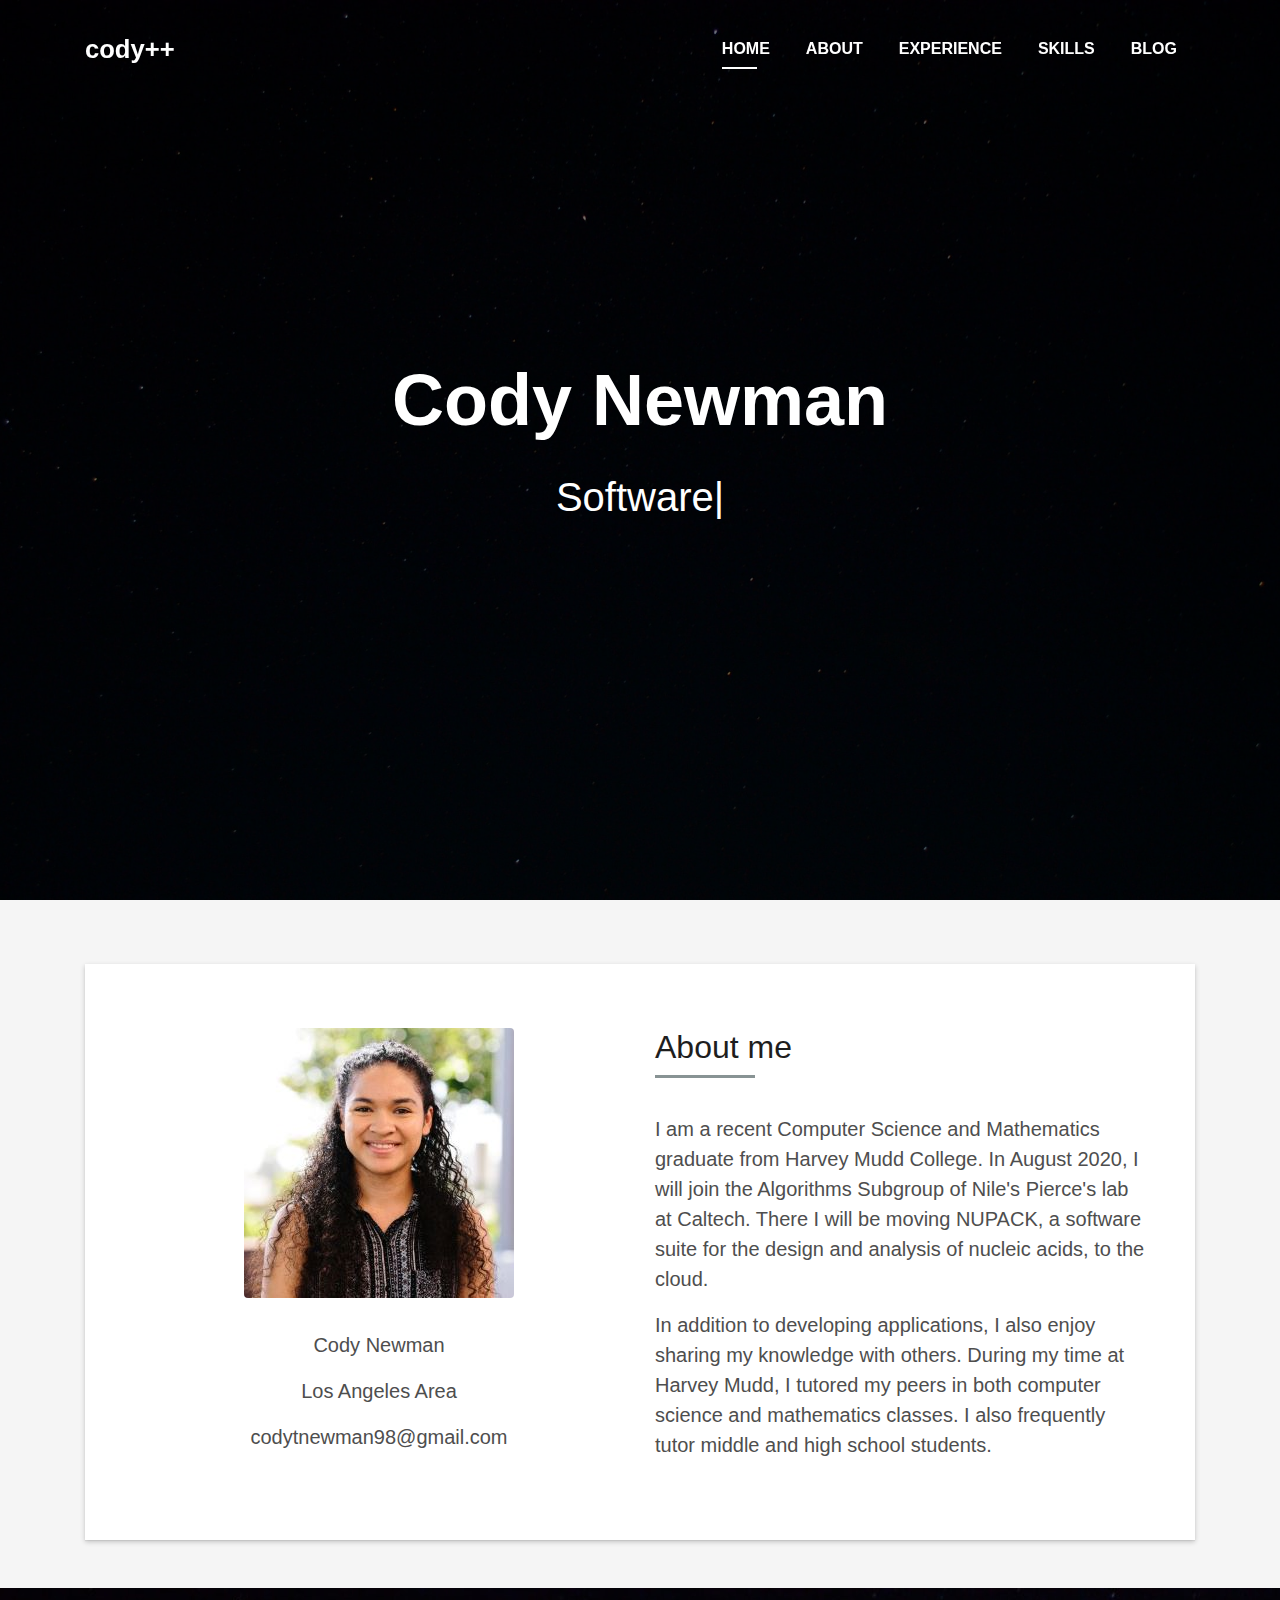
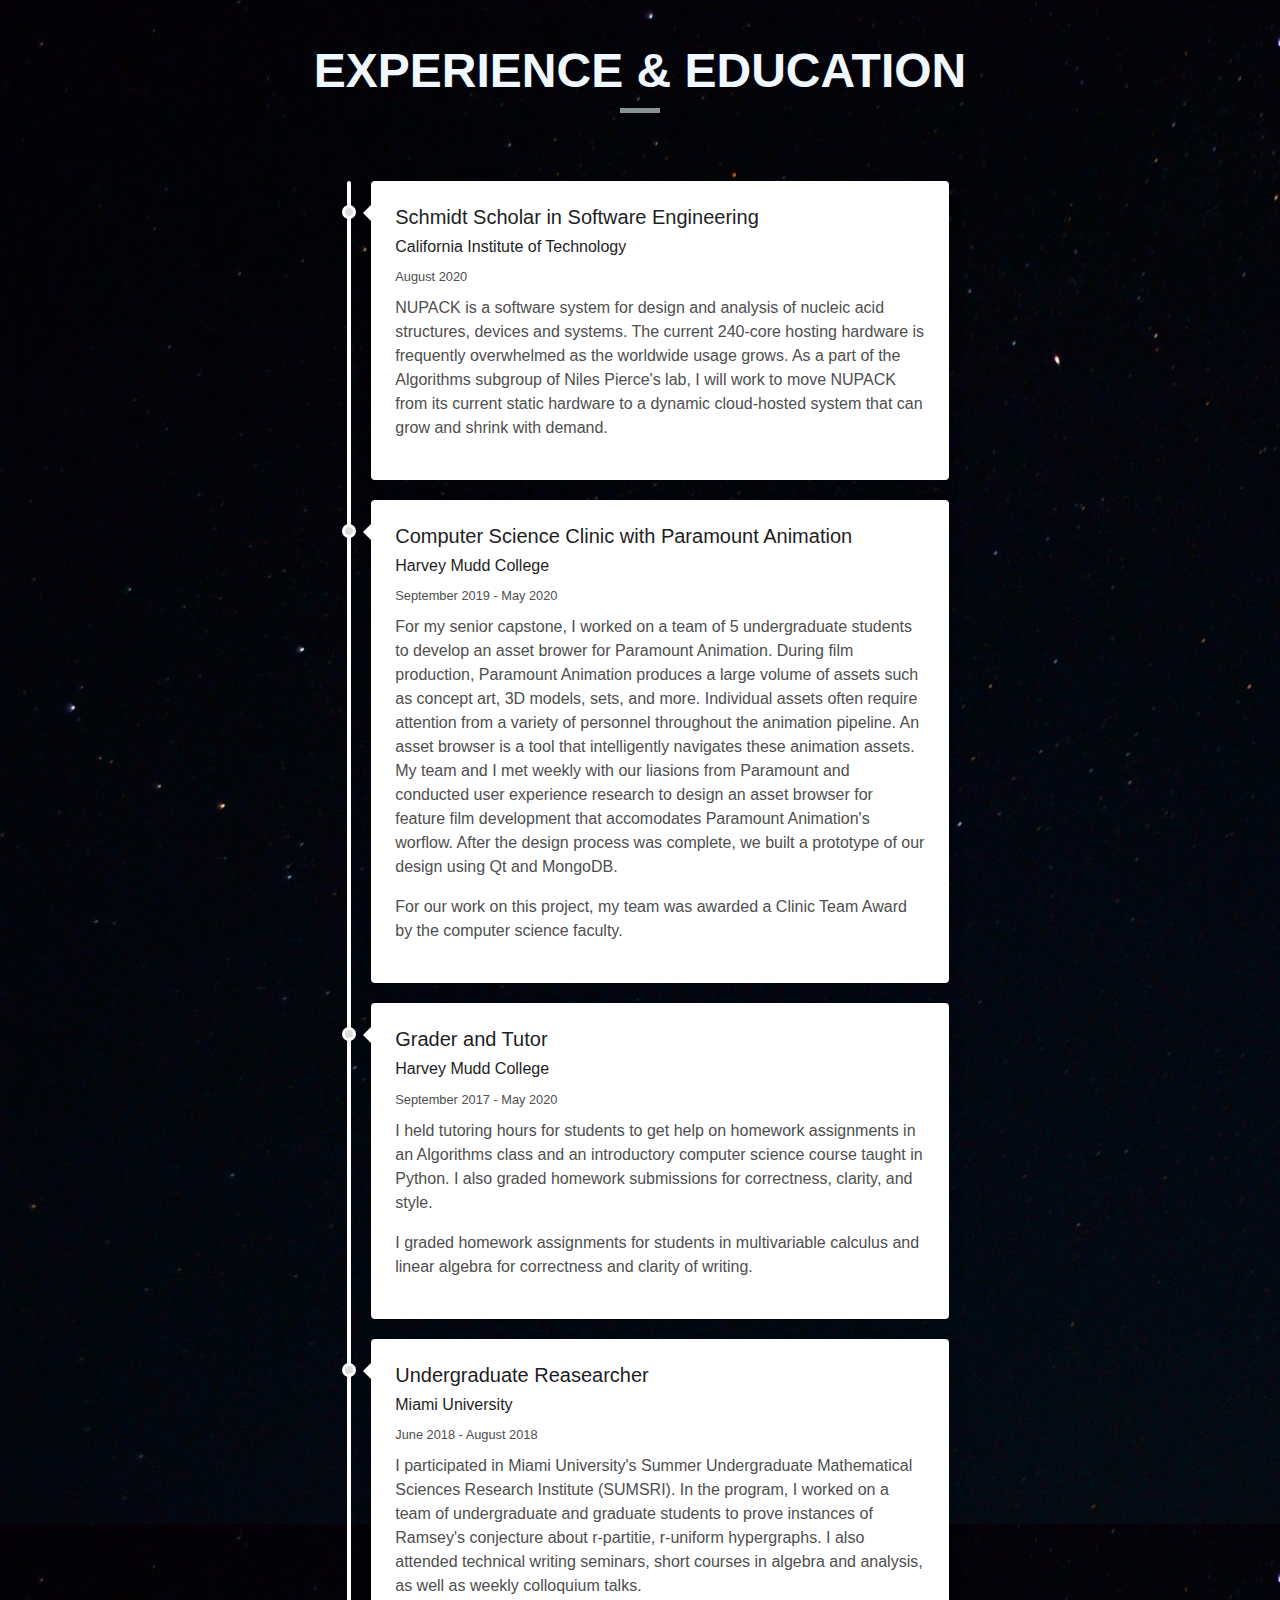
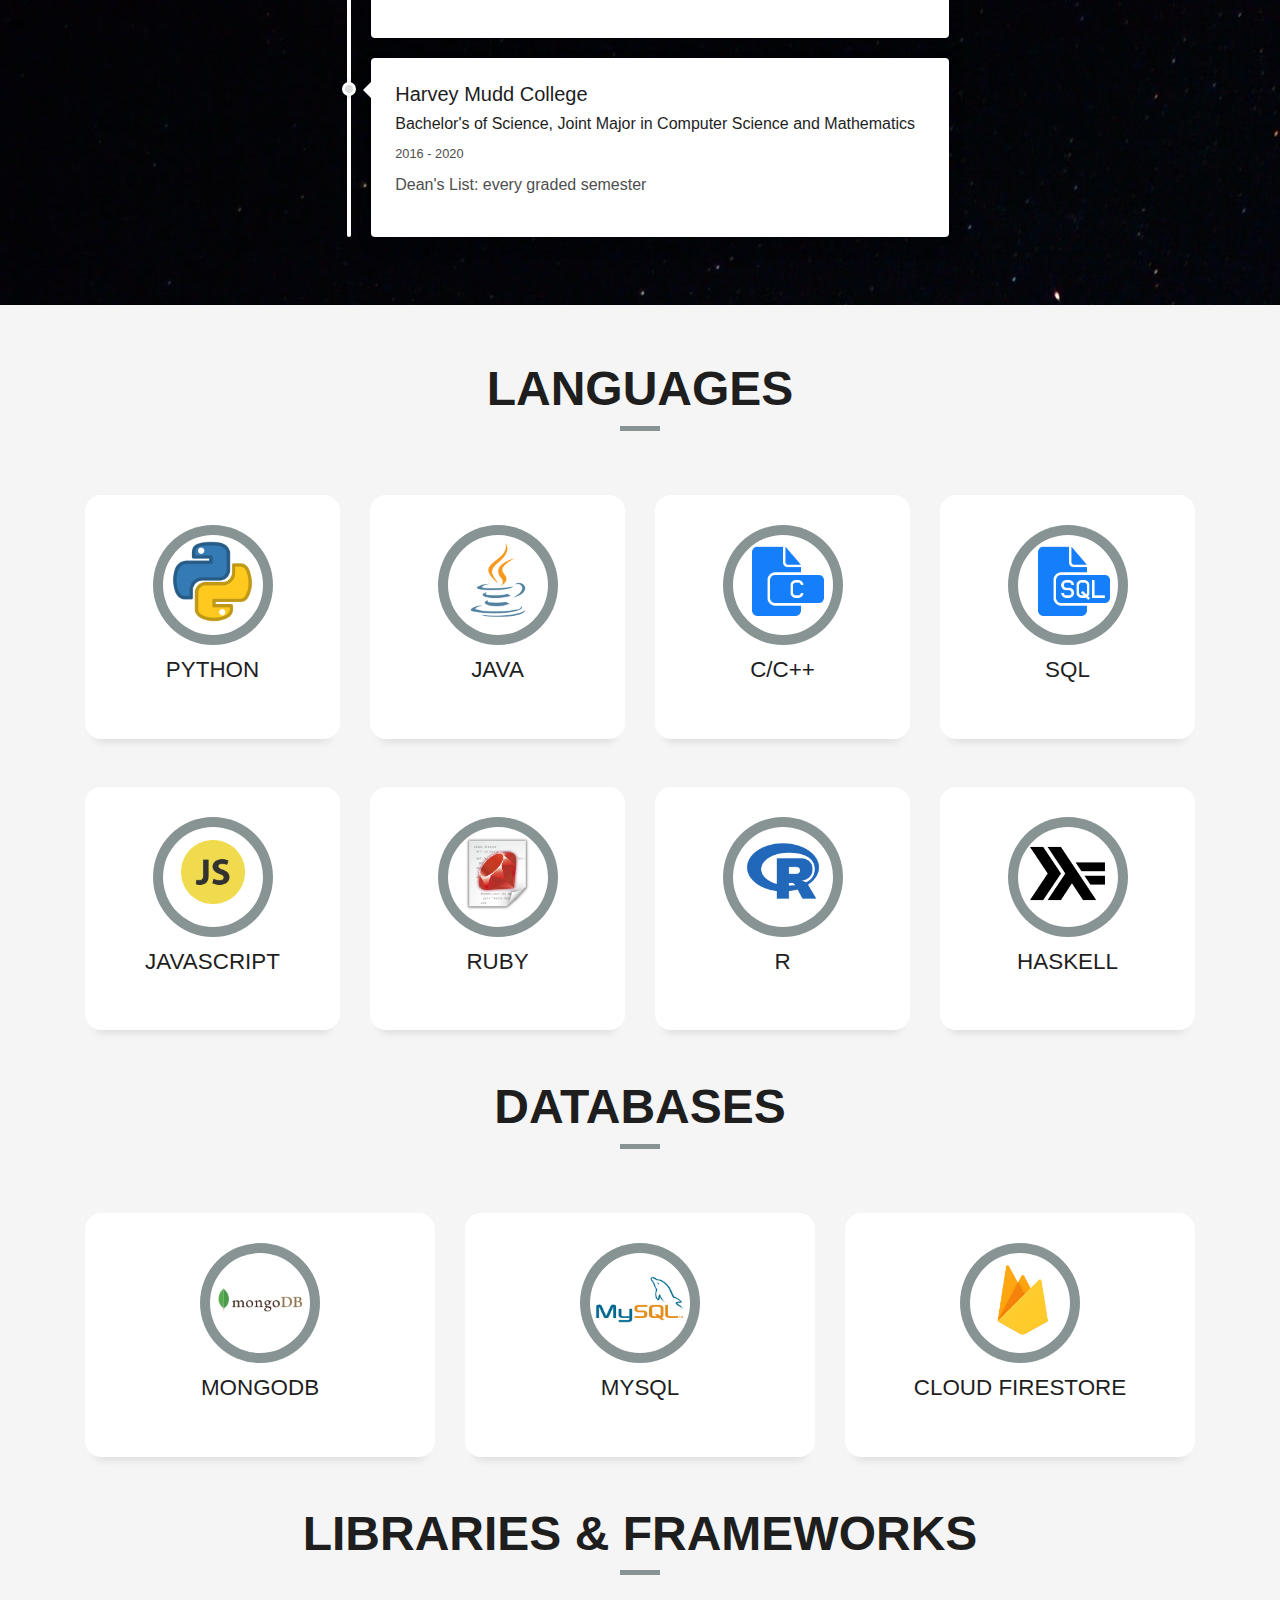
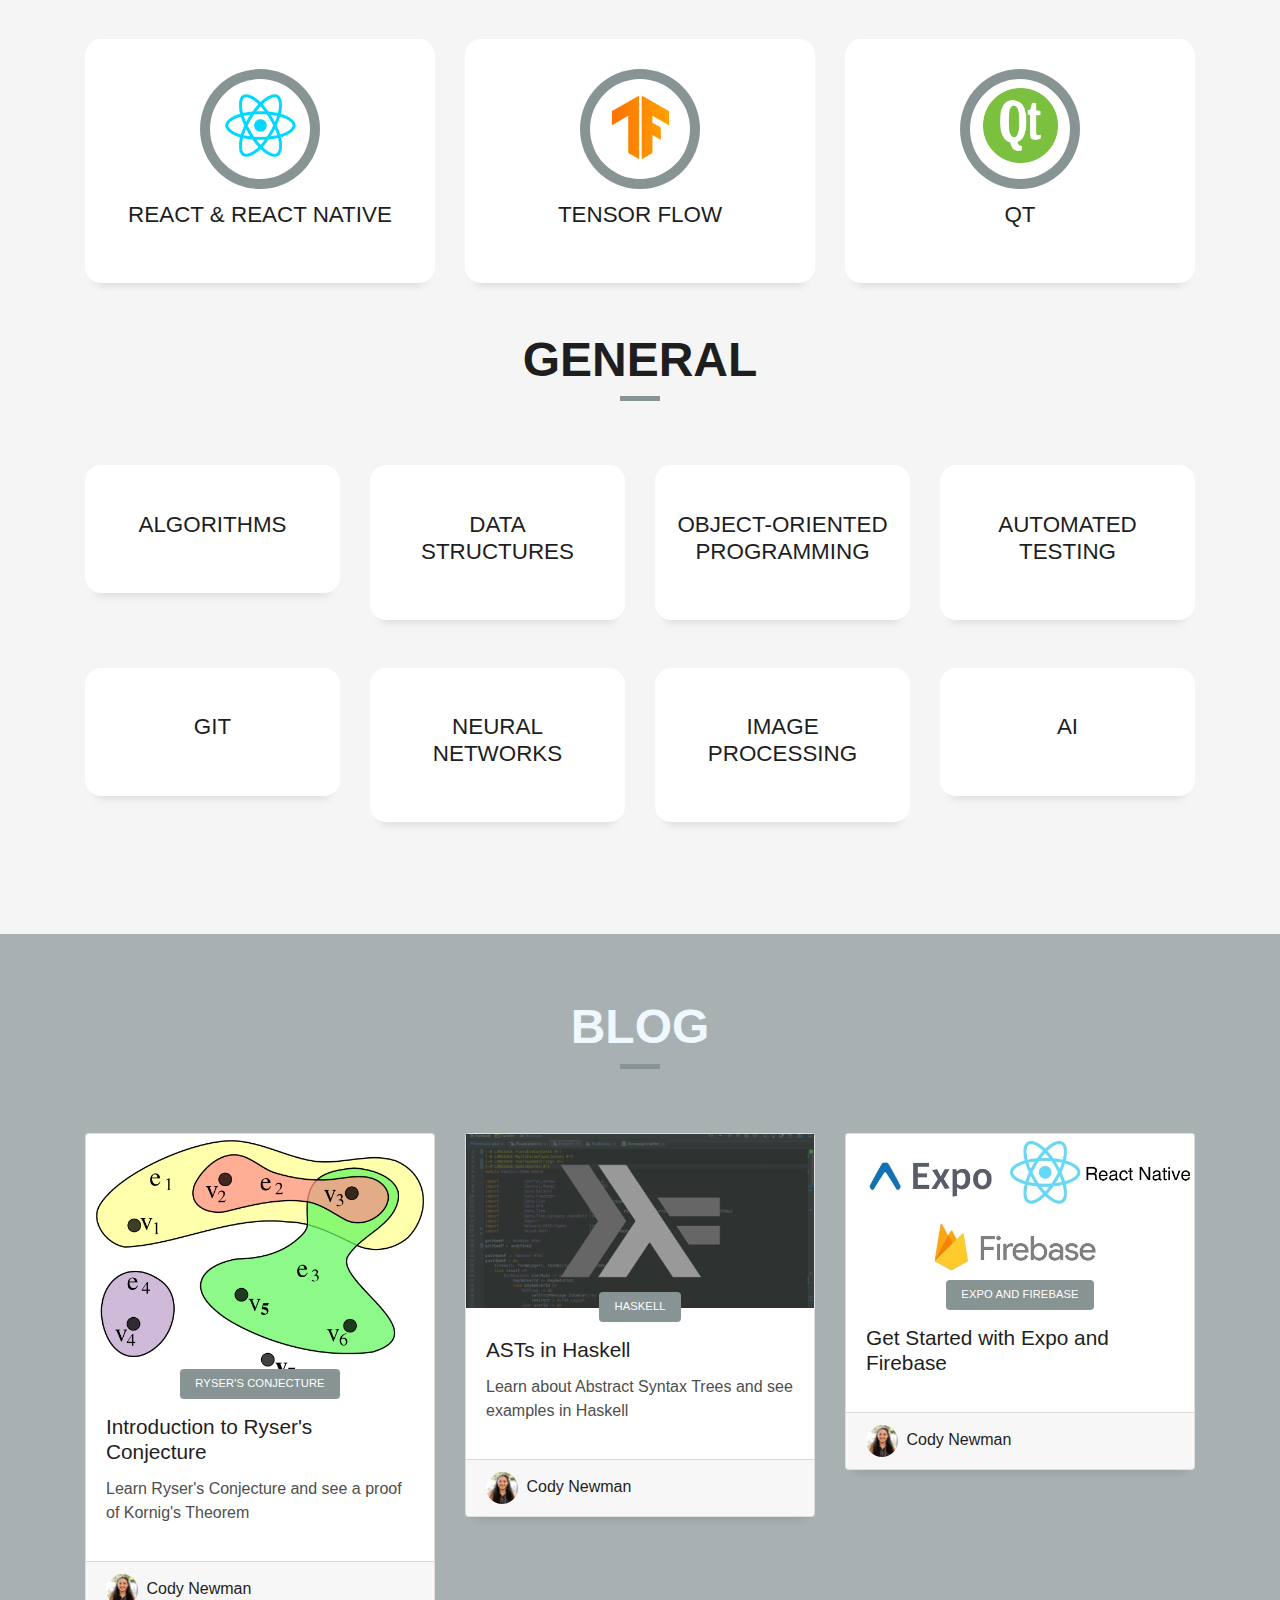
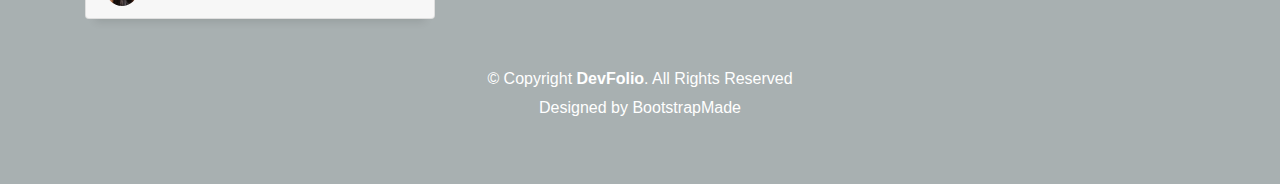
==== commit e8ca2efc: "fix: about me spacing" ====
--- a/index.html
+++ b/index.html
@@ -109,8 +109,8 @@
                 </div>
               
               </div>
-              <div class="col-6">
-                <div class="about-me pt-4 pt-md-0">
+              <div class="col">
+                <div class="about-me">
                   <div class="title-box-2">
                     <h5 class="title-left">
                       About me
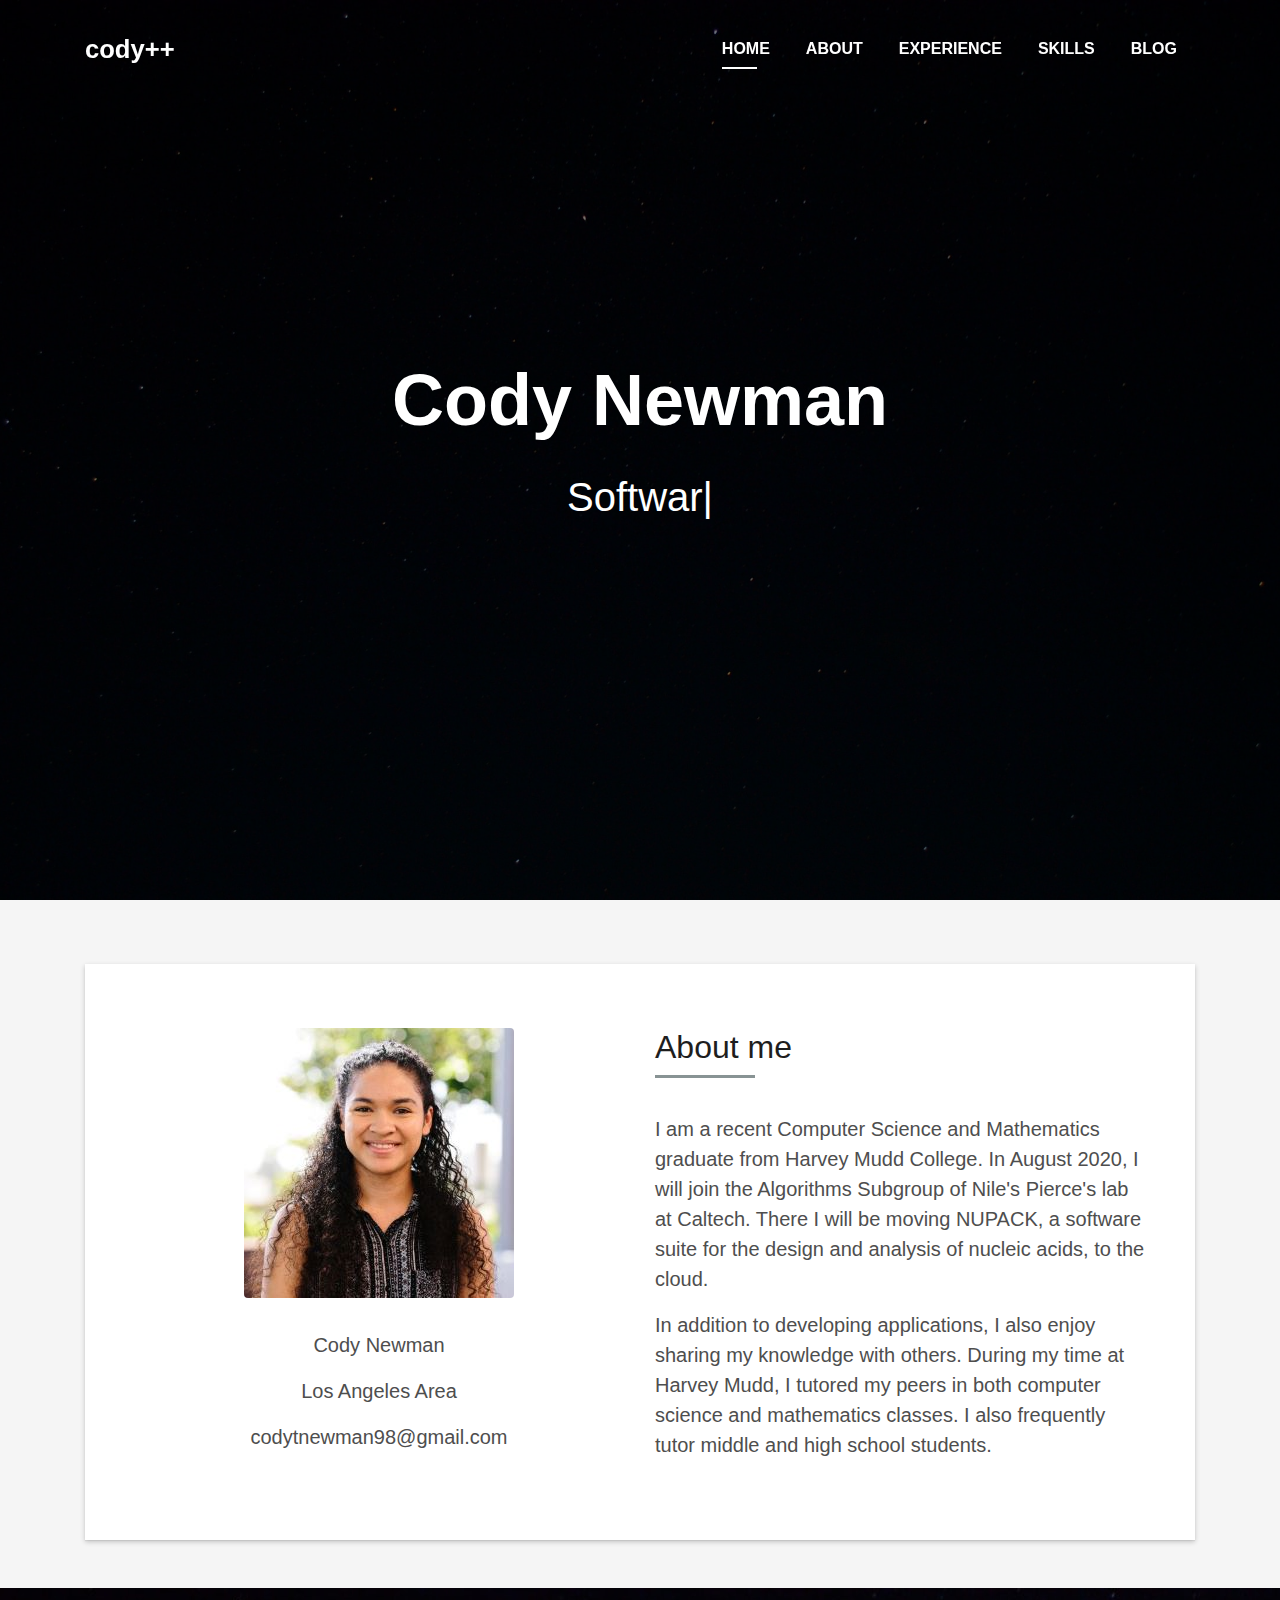
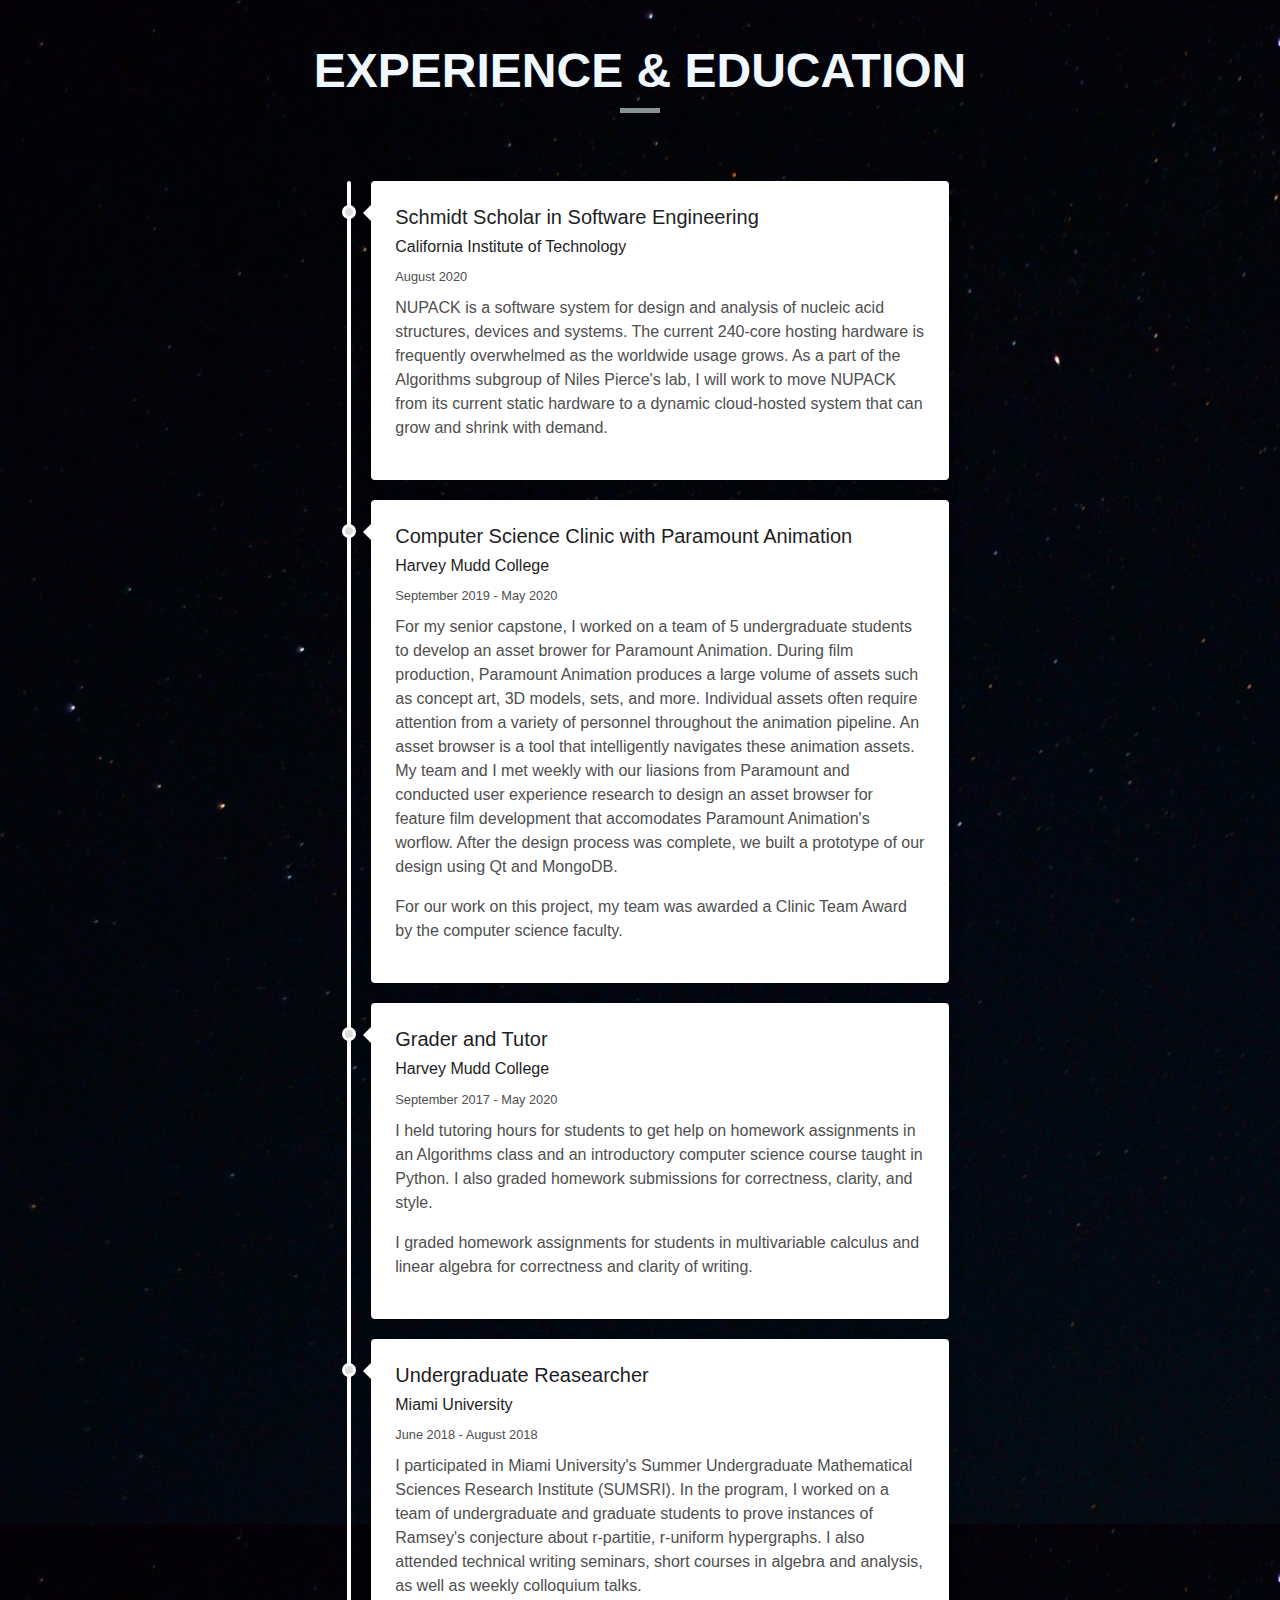
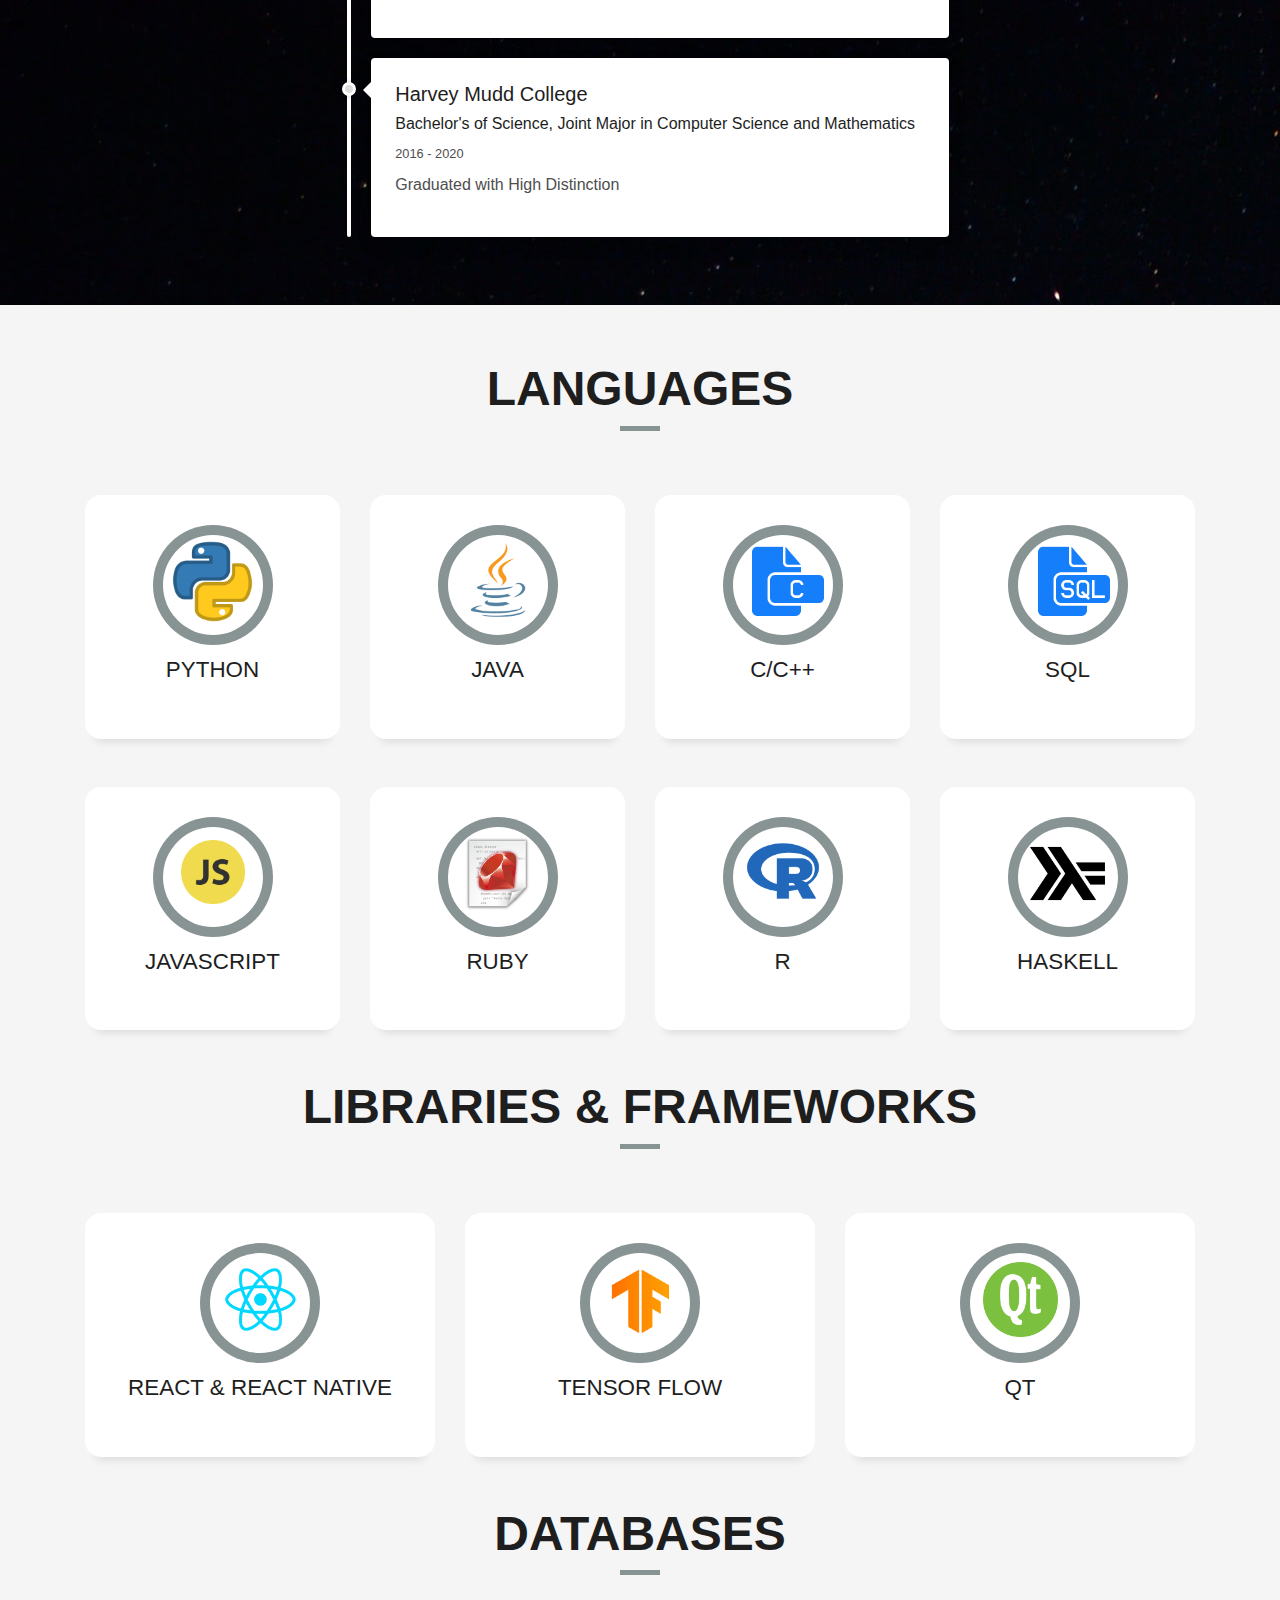
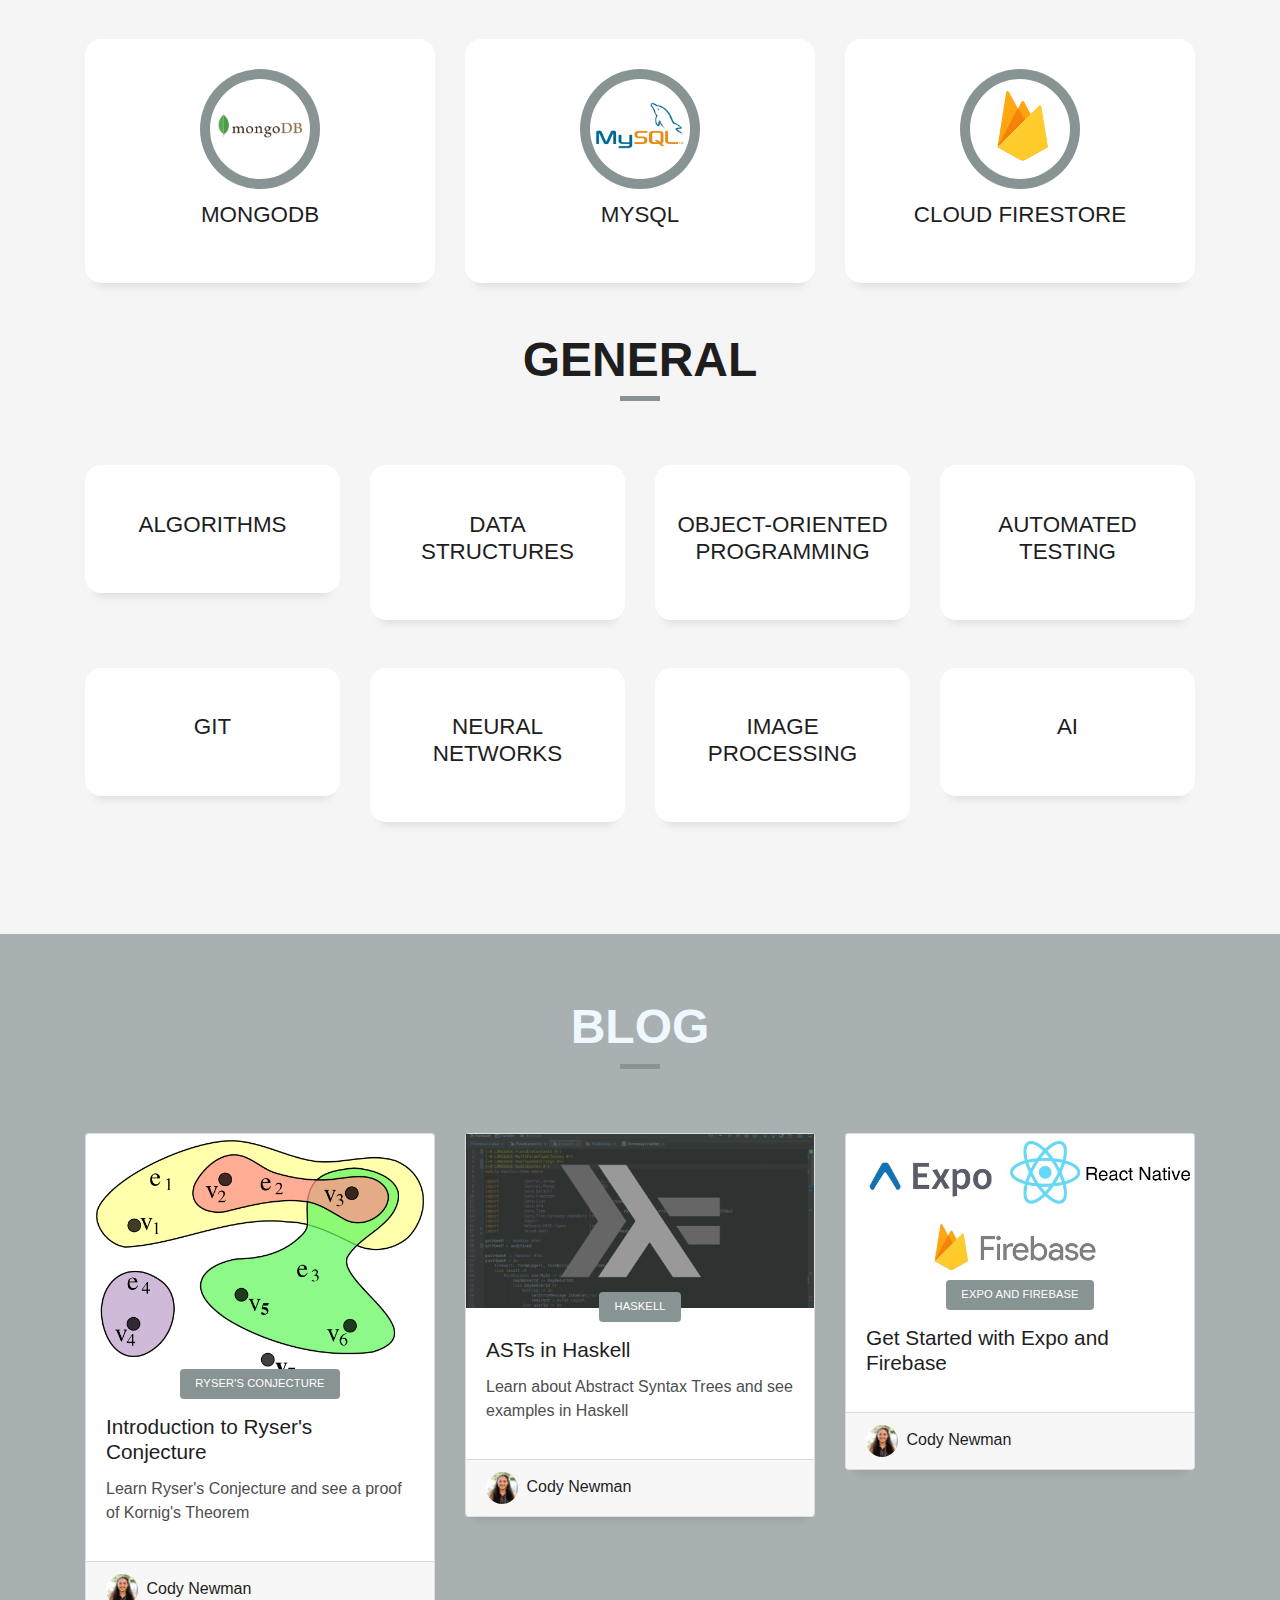
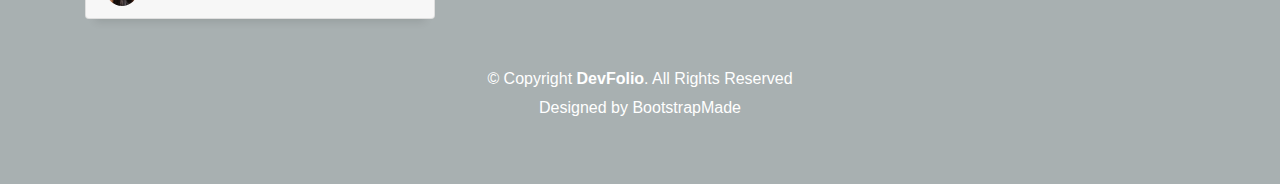
==== commit bf580a75: "reshuffled skill section" ====
--- a/index.html
+++ b/index.html
@@ -2,7 +2,7 @@
 <html lang="en">
 <head>
   <meta charset="utf-8">
-  <title>Cody Newman - Developer</title>
+  <title>Cody Newman</title>
   <meta content="width=device-width, initial-scale=1.0" name="viewport">
   <meta content="" name="keywords">
   <meta content="" name="description">
@@ -22,7 +22,7 @@
   <link href="lib/lightbox/css/lightbox.min.css" rel="stylesheet">
 
   <!-- Main Stylesheet File -->
-  <link href="css/style-sky-blue.css" rel="stylesheet">
+  <link href="css/style.css" rel="stylesheet">
 
   <!-- =======================================================
     Theme Name: DevFolio
@@ -75,7 +75,7 @@
         <div class="container">
           <!--<p class="display-6 color-d">Hello, world!</p>-->
           <h1 class="intro-title mb-4">Cody Newman</h1>
-          <p class="intro-subtitle"><span class="text-slider-items">Software Developer, Math Enthusiast  </span><strong class="text-slider"></strong></p>
+          <p class="intro-subtitle"><span class="text-slider-items">Software Engineer, Data Scientist, Math Enthusiast  </span><strong class="text-slider"></strong></p>
           <!-- <p class="pt-3"><a class="btn btn-primary btn js-scroll px-4" href="#about" role="button">Learn More</a></p> -->
         </div>
       </div>
@@ -264,7 +264,7 @@
                   
                   <span class="small text-gray">2016 - 2020</span>
                   <p class="text-small mt-2 font-weight-light">
-                    Dean's List: every graded semester
+                    Graduated with High Distinction
                   </p>
                   
               </li>
@@ -295,7 +295,7 @@
         </div>
       </div>
       <div class="row">
-        <div class="col-md-3">
+        <div class="col-sm-3">
           <div class="service-box">
             <div class="service-ico">
               <span class="ico-circle">
@@ -307,7 +307,7 @@
             </div>
           </div>
         </div>
-        <div class="col-md-3">
+        <div class="col-sm-3">
           <div class="service-box">
             <div class="service-ico">
               <span class="ico-circle"><img src = "img/java3-icon.png" style=" height: 100%; padding-bottom: 18%; "/></span>
@@ -318,7 +318,7 @@
             </div>
           </div>
         </div>
-        <div class="col-md-3">
+        <div class="col-sm-3">
           <div class="service-box">
             <div class="service-ico">
               <span class="ico-circle"><img src = "img/c-icon.png" style=" height: 100%; padding-bottom: 18%; padding-left: 10%; "/></span>
@@ -328,7 +328,7 @@
             </div>
           </div>
         </div>
-        <div class="col-md-3">
+        <div class="col-sm-3">
           <div class="service-box">
             <div class="service-ico">
               <span class="ico-circle">
@@ -340,7 +340,7 @@
             </div>
           </div>
         </div>
-        <div class="col-md-3">
+        <div class="col-sm-3">
           <div class="service-box">
             <div class="service-ico">
               <span class="ico-circle"><img src = "img/js2-icon.png" style=" height: 100%; padding-bottom: 18%; "/></span>
@@ -350,7 +350,7 @@
             </div>
           </div>
         </div>
-        <div class="col-md-3">
+        <div class="col-sm-3">
           <div class="service-box">
             <div class="service-ico">
               <span class="ico-circle"><img src = "img/ruby2-icon.png" style=" height: 90%; padding-bottom: 15%; "/></span>
@@ -360,7 +360,7 @@
             </div>
           </div>
         </div>
-        <div class="col-md-3">
+        <div class="col-sm-3">
           <div class="service-box">
             <div class="service-ico">
               <span class="ico-circle"><img src = "img/r-icon.png" style=" height: 100%; padding-bottom: 20%; "/></span>
@@ -370,13 +370,55 @@
             </div>
           </div>
         </div>
-        <div class="col-md-3">
+        <div class="col-sm-3">
           <div class="service-box">
             <div class="service-ico">
               <span class="ico-circle"><img src = "img/haskell-icon.png" style=" height: 90%; padding-bottom: 15%; "/></span>
             </div>
             <div class="service-content">
               <h2 class="s-title">Haskell</h2>
+            </div>
+          </div>
+        </div>
+      </div>
+      <div class="row">
+        <div class="col-sm-12">
+          <div class="title-box text-center">
+            <h3 class="title-a">
+              Libraries & Frameworks
+            </h3>
+            <div class="line-mf"></div>
+          </div>
+        </div>
+      </div>
+      <div class="row">
+        <div class="col-sm-4">
+          <div class="service-box">
+            <div class="service-ico">
+              <span class="ico-circle"><img src = "img/react-icon.png" style=" height: 90%; padding-bottom: 15%; "/></span>
+            </div>
+            <div class="service-content">
+              <h2 class="s-title">React & React Native</h2>
+            </div>
+          </div>
+        </div>
+        <div class="col-sm-4">
+          <div class="service-box">
+            <div class="service-ico">
+              <span class="ico-circle"><img src = "img/tf-icon.png" style=" height: 90%; border-radius: 50%; padding-bottom: 15%; "/></span>
+            </div>
+            <div class="service-content">
+              <h2 class="s-title">Tensor Flow</h2>
+            </div>
+          </div>
+        </div>
+        <div class="col-sm-4">
+          <div class="service-box">
+            <div class="service-ico">
+              <span class="ico-circle"><img src = "img/qt-icon.png" style=" height: 90%; padding-bottom: 15%; "/></span>
+            </div>
+            <div class="service-content">
+              <h2 class="s-title">Qt</h2>
             </div>
           </div>
         </div>
@@ -393,7 +435,7 @@
         </div>
       </div>
       <div class="row">
-        <div class="col-md-4">
+        <div class="col-sm-4">
           <div class="service-box">
             <div class="service-ico">
               <span class="ico-circle"><img src = "img/mdb-icon.png" style="width: 90%; padding-bottom: 15%; "/></span>
@@ -403,7 +445,7 @@
             </div>
           </div>
         </div>
-        <div class="col-md-4">
+        <div class="col-sm-4">
           <div class="service-box">
             <div class="service-ico">
               <span class="ico-circle"><img src = "img/mysql-icon.png" style=" width: 90%; padding-bottom: 15%; "/></span>
@@ -413,7 +455,7 @@
             </div>
           </div>
         </div>
-        <div class="col-md-4">
+        <div class="col-sm-4">
           <div class="service-box">
             <div class="service-ico">
               <span class="ico-circle"><img src = "img/cf-icon.png" style="border-radius: 50%; height: 90%; padding-bottom: 15%; "/></span>
@@ -424,48 +466,7 @@
           </div>
         </div>
       </div>
-      <div class="row">
-        <div class="col-sm-12">
-          <div class="title-box text-center">
-            <h3 class="title-a">
-              Libraries & Frameworks
-            </h3>
-            <div class="line-mf"></div>
-          </div>
-        </div>
-      </div>
-      <div class="row">
-        <div class="col-md-4">
-          <div class="service-box">
-            <div class="service-ico">
-              <span class="ico-circle"><img src = "img/react-icon.png" style=" height: 90%; padding-bottom: 15%; "/></span>
-            </div>
-            <div class="service-content">
-              <h2 class="s-title">React & React Native</h2>
-            </div>
-          </div>
-        </div>
-        <div class="col-md-4">
-          <div class="service-box">
-            <div class="service-ico">
-              <span class="ico-circle"><img src = "img/tf-icon.png" style=" height: 90%; border-radius: 50%; padding-bottom: 15%; "/></span>
-            </div>
-            <div class="service-content">
-              <h2 class="s-title">Tensor Flow</h2>
-            </div>
-          </div>
-        </div>
-        <div class="col-md-4">
-          <div class="service-box">
-            <div class="service-ico">
-              <span class="ico-circle"><img src = "img/qt-icon.png" style=" height: 90%; padding-bottom: 15%; "/></span>
-            </div>
-            <div class="service-content">
-              <h2 class="s-title">Qt</h2>
-            </div>
-          </div>
-        </div>
-      </div>
+     
       <div class="row">
         <div class="col-sm-12">
           <div class="title-box text-center">
@@ -477,56 +478,56 @@
         </div>
       </div>
       <div class="row">
-        <div class="col-md-3">
+        <div class="col-sm-3">
           <div class="service-box">
             <div class="service-content">
               <h2 class="s-title">Algorithms</h2>
             </div>
           </div>
         </div>
-        <div class="col-md-3">
+        <div class="col-sm-3">
           <div class="service-box">
             <div class="service-content">
               <h2 class="s-title">Data structures</h2>
             </div>
           </div>
         </div>
-        <div class="col-md-3">
+        <div class="col-sm-3">
           <div class="service-box">
             <div class="service-content">
               <h2 class="s-title">Object-Oriented Programming</h2>
             </div>
           </div>
         </div>
-        <div class="col-md-3">
+        <div class="col-sm-3">
           <div class="service-box">
             <div class="service-content">
               <h2 class="s-title">Automated Testing</h2>
             </div>
           </div>
         </div>
-        <div class="col-md-3">
+        <div class="col-sm-3">
           <div class="service-box">
             <div class="service-content">
               <h2 class="s-title">Git</h2>
             </div>
           </div>
         </div>
-        <div class="col-md-3">
+        <div class="col-sm-3">
           <div class="service-box">
             <div class="service-content">
               <h2 class="s-title">Neural Networks</h2>
             </div>
           </div>
         </div>
-        <div class="col-md-3">
+        <div class="col-sm-3">
           <div class="service-box">
             <div class="service-content">
               <h2 class="s-title">Image Processing</h2>
             </div>
           </div>
         </div>
-        <div class="col-md-3">
+        <div class="col-sm-3">
           <div class="service-box">
             <div class="service-content">
               <h2 class="s-title">AI</h2>
--- a/css/style.css
+++ b/css/style.css
@@ -0,0 +1,1327 @@
+/*
+  Theme Name: DevFolio
+  Theme URL: https://bootstrapmade.com/devfolio-bootstrap-portfolio-html-template/
+  Author: BootstrapMade.com
+  License: https://bootstrapmade.com/license/
+*/
+
+/*======================================
+//--//-->   STYLES GENERALES
+======================================*/
+
+body {
+  background-color: #f5f5f5;
+  color: #4e4e4e;
+}
+
+h1,
+h2,
+h3,
+h4,
+h5,
+h6 {
+  color: #1e1e1e;
+}
+
+a {
+  color: #1e1e1e;
+  transition: all 0.5s ease-in-out;
+}
+
+a:hover {
+  color: #889394;
+  text-decoration: none;
+  transition: all 0.5s ease-in-out;
+}
+
+.p-r {
+  position: relative;
+}
+
+.color-a {
+  color: #889394;
+}
+
+.color-d {
+  color: #f5f5f5;
+}
+
+.color-text-a {
+  color: #4e4e4e;
+}
+
+.box-shadow,
+.paralax-mf,
+.service-box,
+.work-box,
+.card-blog {
+  box-shadow: 0 13px 8px -10px rgba(0, 0, 0, 0.1);
+}
+
+.box-shadow-a,
+.button:hover {
+  box-shadow: 0 0 0 4px #d7ebf8;
+}
+
+.display-5 {
+  font-size: 2.5rem;
+  font-weight: 300;
+  line-height: 1.1;
+}
+
+.display-6 {
+  font-size: 2rem;
+  font-weight: 300;
+  line-height: 1.1;
+}
+
+.avatar {
+  width: 32px;
+  height: 32px;
+  margin-right: 4px;
+  overflow: hidden;
+}
+
+.bg-image {
+  background-repeat: no-repeat;
+  background-attachment: fixed;
+  background-size: cover;
+  background-position: center center;
+}
+
+.overlay-mf {
+  background-color: #889394;
+}
+
+.overlay-mf {
+  position: absolute;
+  top: 0;
+  left: 0px;
+  padding: 0;
+  height: 100%;
+  width: 100%;
+  opacity: .7;
+}
+
+.paralax-mf {
+  position: relative;
+  padding: 8rem 0;
+}
+
+.display-table {
+  width: 100%;
+  height: 100%;
+  display: table;
+}
+
+.table-cell {
+  display: table-cell;
+  vertical-align: middle;
+}
+
+/*--/ Sections /--*/
+
+.sect-4 {
+  padding: 4rem 0;
+}
+
+.sect-pt4 {
+  padding-top: 4rem;
+}
+
+.sect-mt4 {
+  margin-top: 4rem;
+}
+
+/*--/ Title s /--*/
+
+.title-s {
+  font-weight: 600;
+  color: #1e1e1e;
+  font-size: 1.1rem;
+}
+
+/*--/ Title A /--*/
+
+.title-box {
+  margin-bottom: 4rem;
+}
+
+.title-a {
+  font-size: 3rem;
+  font-weight: bold;
+  text-transform: uppercase;
+}
+
+.subtitle-a {
+  color: #4e4e4e;
+}
+
+.line-mf {
+  width: 40px;
+  height: 5px;
+  background-color: #889394;
+  margin: 0 auto;
+}
+
+/*--/ Title Left /--*/
+
+.title-box-2 {
+  margin-bottom: 3rem;
+}
+
+.title-box-3 {
+  margin-bottom: 0rem;
+}
+
+.title-left {
+  font-size: 2rem;
+  position: relative;
+}
+
+.title-left:before {
+  content: '';
+  position: absolute;
+  height: 3px;
+  background-color: #889394;
+  width: 100px;
+  bottom: -12px;
+}
+
+/*------/ Box /------*/
+
+.box-pl2 {
+  padding-left: 2rem;
+}
+
+.box-shadow-full {
+  padding: 3rem 1.25rem;
+  position: relative;
+  background-color: #fff;
+  margin-bottom: 3rem;
+  z-index: 2;
+  box-shadow: 0 1px 1px 0 rgba(0, 0, 0, 0.06), 0 2px 5px 0 rgba(0, 0, 0, 0.2);
+}
+
+/*------/ Socials /------*/
+
+.socials {
+  padding: 1.5rem 0;
+}
+
+.socials ul li {
+  display: inline-block;
+}
+
+.socials .ico-circle {
+  height: 40px;
+  width: 40px;
+  font-size: 1.7rem;
+  border-radius: 50%;
+  line-height: 1.4;
+  margin: 0 15px 0 0;
+  box-shadow: 0 0 0 3px #889394;
+  transition: all 500ms ease;
+}
+
+.socials .ico-circle:hover {
+  background-color: #889394;
+  color: #fff;
+  box-shadow: 0 0 0 3px #d7ebf8;
+  transition: all 500ms ease;
+}
+
+/*------/ Ul resect /------*/
+
+.ul-resect,
+.socials ul,
+.list-ico,
+.blog-wrapper .post-meta ul,
+.box-comments .list-comments,
+.widget-sidebar .list-sidebar,
+.widget-tags ul {
+  list-style: none;
+  padding-left: 0;
+  margin-bottom: 0;
+}
+
+.list-ico {
+  line-height: 2;
+}
+
+.list-ico span {
+  color: #889394;
+  margin-right: 10px;
+}
+
+/*------/ Ico Circle /------*/
+
+.ico-circle {
+  height: 100px;
+  width: 100px;
+  font-size: 2rem;
+  border-radius: 50%;
+  line-height: 1.55;
+  margin: 0 auto;
+  text-align: center;
+  box-shadow: 0 0 0 10px #889394;
+  display: block;
+}
+
+/*------/ Owl Carousel /------*/
+
+.owl-theme .owl-dots {
+  text-align: center;
+  margin-top: 18px;
+}
+
+.owl-theme .owl-dots .owl-dot {
+  display: inline-block;
+}
+
+.owl-theme .owl-dots .owl-dot span {
+  width: 18px;
+  height: 7px;
+  margin: 5px 5px;
+  background: #d7ebf8;
+  border: 0px solid #d7ebf8;
+  display: block;
+  transition: all 0.6s ease-in-out;
+  cursor: pointer;
+}
+
+.owl-theme .owl-dots .owl-dot:hover span {
+  background-color: #d7ebf8;
+}
+
+.owl-theme .owl-dots .owl-dot.active span {
+  background-color: #1B1B1B;
+  width: 25px;
+}
+
+/*--/ Scrolltop s /--*/
+
+.scrolltop-mf {
+  position: relative;
+  display: none;
+}
+
+.scrolltop-mf span {
+  z-index: 999;
+  position: fixed;
+  width: 42px;
+  height: 42px;
+  background-color: #889394;
+  opacity: .7;
+  font-size: 1.6rem;
+  line-height: 1.5;
+  text-align: center;
+  color: #fff;
+  top: auto;
+  left: auto;
+  right: 30px;
+  bottom: 50px;
+  cursor: pointer;
+  border-radius: 50%;
+}
+
+/* Back to top button */
+
+.back-to-top {
+  position: fixed;
+  display: none;
+  background: #889394;
+  color: #fff;
+  width: 44px;
+  height: 44px;
+  text-align: center;
+  line-height: 1;
+  font-size: 16px;
+  border-radius: 50%;
+  right: 15px;
+  bottom: 15px;
+  transition: background 0.5s;
+  z-index: 11;
+}
+
+.back-to-top i {
+  padding-top: 12px;
+  color: #fff;
+}
+
+/* Prelaoder */
+
+#preloader {
+  position: fixed;
+  top: 0;
+  left: 0;
+  right: 0;
+  bottom: 0;
+  z-index: 9999;
+  overflow: hidden;
+  background: #fff;
+}
+
+#preloader:before {
+  content: "";
+  position: fixed;
+  top: calc(50% - 30px);
+  left: calc(50% - 30px);
+  border: 6px solid #f2f2f2;
+  border-top: 6px solid #889394;
+  border-radius: 50%;
+  width: 60px;
+  height: 60px;
+  -webkit-animation: animate-preloader 1s linear infinite;
+  animation: animate-preloader 1s linear infinite;
+}
+
+@-webkit-keyframes animate-preloader {
+  0% {
+    -webkit-transform: rotate(0deg);
+    transform: rotate(0deg);
+  }
+
+  100% {
+    -webkit-transform: rotate(360deg);
+    transform: rotate(360deg);
+  }
+}
+
+@keyframes animate-preloader {
+  0% {
+    -webkit-transform: rotate(0deg);
+    transform: rotate(0deg);
+  }
+
+  100% {
+    -webkit-transform: rotate(360deg);
+    transform: rotate(360deg);
+  }
+}
+
+/*======================================
+//--//-->   NAVBAR
+======================================*/
+
+.navbar-b {
+  transition: all .5s ease-in-out;
+  background-color: transparent;
+  padding-top: 1.563rem;
+  padding-bottom: 1.563rem;
+}
+
+.navbar-b.navbar-reduce {
+  box-shadow: 0px 6px 9px 0px rgba(0, 0, 0, 0.06);
+}
+
+.navbar-b.navbar-trans .nav-item,
+.navbar-b.navbar-reduce .nav-item {
+  position: relative;
+  padding-right: 10px;
+  padding-left: 0;
+}
+
+.navbar-b.navbar-trans .nav-link,
+.navbar-b.navbar-reduce .nav-link {
+  color: #fff;
+  text-transform: uppercase;
+  font-weight: 600;
+}
+
+.navbar-b.navbar-trans .nav-link:before,
+.navbar-b.navbar-reduce .nav-link:before {
+  content: '';
+  position: absolute;
+  margin-left: 0px;
+  width: 0%;
+  bottom: 0;
+  left: 0;
+  height: 2px;
+  transition: all 500ms ease;
+}
+
+.navbar-b.navbar-trans .nav-link:hover,
+.navbar-b.navbar-reduce .nav-link:hover {
+  color: #1B1B1B;
+}
+
+.navbar-b.navbar-trans .nav-link:hover:before,
+.navbar-b.navbar-reduce .nav-link:hover:before {
+  width: 35px;
+}
+
+.navbar-b.navbar-trans .show > .nav-link:before,
+.navbar-b.navbar-trans .active > .nav-link:before,
+.navbar-b.navbar-trans .nav-link.show:before,
+.navbar-b.navbar-trans .nav-link.active:before,
+.navbar-b.navbar-reduce .show > .nav-link:before,
+.navbar-b.navbar-reduce .active > .nav-link:before,
+.navbar-b.navbar-reduce .nav-link.show:before,
+.navbar-b.navbar-reduce .nav-link.active:before {
+  width: 35px;
+}
+
+.navbar-b.navbar-trans .nav-link:before {
+  background-color: #fff;
+}
+
+.navbar-b.navbar-trans .nav-link:hover {
+  color: #fff;
+}
+
+.navbar-b.navbar-trans .show > .nav-link,
+.navbar-b.navbar-trans .active > .nav-link,
+.navbar-b.navbar-trans .nav-link.show,
+.navbar-b.navbar-trans .nav-link.active {
+  color: #fff;
+}
+
+.navbar-b.navbar-reduce {
+  transition: all .5s ease-in-out;
+  background-color: #fff;
+  padding-top: 15px;
+  padding-bottom: 15px;
+}
+
+.navbar-b.navbar-reduce .nav-link {
+  color: #889394;
+}
+
+.navbar-b.navbar-reduce .nav-link:before {
+  background-color: #889394;
+}
+
+.navbar-b.navbar-reduce .nav-link:hover {
+  color: #889394;
+}
+
+.navbar-b.navbar-reduce .show > .nav-link,
+.navbar-b.navbar-reduce .active > .nav-link,
+.navbar-b.navbar-reduce .nav-link.show,
+.navbar-b.navbar-reduce .nav-link.active {
+  color: #889394;
+}
+
+.navbar-b.navbar-reduce .navbar-brand {
+  color: #889394;
+}
+
+.navbar-b.navbar-reduce .navbar-toggler span {
+  background-color: #1B1B1B;
+}
+
+.navbar-b .navbar-brand {
+  color: #fff;
+  font-size: 1.6rem;
+  font-weight: 600;
+}
+
+.navbar-b .navbar-nav .dropdown-item.show .dropdown-menu,
+.navbar-b .dropdown.show .dropdown-menu,
+.navbar-b .dropdown-btn.show .dropdown-menu {
+  -webkit-transform: translate3d(0px, 0px, 0px);
+  transform: translate3d(0px, 0px, 0px);
+  visibility: visible !important;
+}
+
+.navbar-b .dropdown-menu {
+  margin: 1.12rem 0 0;
+  border-radius: 0;
+}
+
+.navbar-b .dropdown-menu .dropdown-item {
+  padding: .7rem 1.7rem;
+  transition: all 500ms ease;
+}
+
+.navbar-b .dropdown-menu .dropdown-item:hover {
+  background-color: #889394;
+  color: #fff;
+  transition: all 500ms ease;
+}
+
+.navbar-b .dropdown-menu .dropdown-item.active {
+  background-color: #889394;
+}
+
+/*--/ Hamburger Navbar /--*/
+
+.navbar-toggler {
+  position: relative;
+}
+
+.navbar-toggler:focus,
+.navbar-toggler:active {
+  outline: 0;
+}
+
+.navbar-toggler span {
+  display: block;
+  background-color: #fff;
+  height: 3px;
+  width: 25px;
+  margin-top: 4px;
+  margin-bottom: 4px;
+  -webkit-transform: rotate(0deg);
+  transform: rotate(0deg);
+  left: 0;
+  opacity: 1;
+}
+
+.navbar-toggler span:nth-child(1),
+.navbar-toggler span:nth-child(3) {
+  transition: -webkit-transform .35s ease-in-out;
+  transition: transform .35s ease-in-out;
+  transition: transform .35s ease-in-out, -webkit-transform .35s ease-in-out;
+}
+
+.navbar-toggler:not(.collapsed) span:nth-child(1) {
+  position: absolute;
+  left: 12px;
+  top: 10px;
+  -webkit-transform: rotate(135deg);
+  transform: rotate(135deg);
+  opacity: 0.9;
+}
+
+.navbar-toggler:not(.collapsed) span:nth-child(2) {
+  height: 12px;
+  visibility: hidden;
+  background-color: transparent;
+}
+
+.navbar-toggler:not(.collapsed) span:nth-child(3) {
+  position: absolute;
+  left: 12px;
+  top: 10px;
+  -webkit-transform: rotate(-135deg);
+  transform: rotate(-135deg);
+  opacity: 0.9;
+}
+
+/*======================================
+//--//-->   INTRO
+======================================*/
+
+.intro {
+  height: 100vh;
+  position: relative;
+  color: #fff;
+}
+
+.intro .intro-content {
+  text-align: center;
+  position: absolute;
+}
+
+.intro .overlay-itro {
+  background-color: rgba(0, 0, 0, 0.6);
+  position: absolute;
+  top: 0;
+  left: 0px;
+  padding: 0;
+  height: 100%;
+  width: 100%;
+  opacity: .9;
+}
+
+.intro .intro-title {
+  color: #fff;
+  font-weight: 600;
+  font-size: 3rem;
+}
+
+.intro .intro-subtitle {
+  font-size: 1.5rem;
+  font-weight: 300;
+}
+
+.intro .text-slider-items {
+  display: none;
+}
+
+.intro-single {
+  height: 350px;
+}
+
+.intro-single .intro-content {
+  margin-top: 30px;
+}
+
+.intro-single .intro-title {
+  text-transform: uppercase;
+  font-size: 3rem;
+}
+
+.intro-single .breadcrumb {
+  background-color: transparent;
+  color: #889394;
+}
+
+.intro-single .breadcrumb .breadcrumb-item:before {
+  color: #d7ebf8;
+}
+
+.intro-single .breadcrumb .breadcrumb-item.active {
+  color: #d7ebf8;
+}
+
+.intro-single .breadcrumb a {
+  color: #fff;
+}
+
+/*======================================
+//--//-->   ABOUT
+======================================*/
+
+.about-mf .box-shadow-full {
+  padding-top: 4rem;
+  padding-bottom: 4rem;
+}
+
+.about-mf .about-img {
+  margin-bottom: 2rem;
+}
+
+.about-mf .about-img img {
+  margin-left: 10px;
+}
+
+.skill-mf span {
+  color: #4e4e4e;
+}
+
+.skill-mf .progress {
+  background-color: #d7ebf8;
+  margin: .5rem 0 1.2rem 0;
+  border-radius: 0;
+  height: .7rem;
+}
+
+.skill-mf .progress .progress-bar {
+  height: .7rem;
+  background-color: #889394;
+}
+
+/*======================================
+//--//-->   SERVICES
+======================================*/
+
+.service-box {
+  background-color: #fff;
+  padding: 2.5rem 1.3rem;
+  border-radius: 1rem;
+  margin-bottom: 3rem;
+}
+
+
+
+.service-box .service-ico {
+  margin-bottom: 1rem;
+  color: #1e1e1e;
+}
+
+.service-box .ico-circle {
+  transition: all 500ms ease;
+  font-size: 4rem;
+}
+
+.service-box .s-title {
+  font-size: 1.4rem;
+  text-transform: uppercase;
+  text-align: center;
+  padding: .4rem 0;
+}
+
+.service-box .s-description {
+  color: #4e4e4e;
+}
+
+/*======================================
+//--//-->   COUNTER
+======================================*/
+
+.counter-box {
+  color: #fff;
+  text-align: center;
+}
+
+.counter-ico {
+  margin-bottom: 1rem;
+}
+
+.counter-ico .ico-circle {
+  height: 60px;
+  width: 60px;
+  line-height: 1.8;
+  box-shadow: 0 0 0 10px #d7ebf8;
+}
+
+.counter-num .counter {
+  font-size: 2rem;
+  margin-bottom: 0;
+}
+
+/*======================================
+//--//-->   PORTFOLIO
+======================================*/
+
+.work-box {
+  margin-bottom: 3rem;
+  -webkit-backface-visibility: hidden;
+  backface-visibility: hidden;
+  background-color: #fff;
+}
+
+.work-box:hover img {
+  -webkit-transform: scale(1.3);
+  transform: scale(1.3);
+}
+
+.work-img {
+  display: block;
+  overflow: hidden;
+}
+
+.work-img img {
+  transition: all 1s;
+}
+
+.work-content {
+  padding: 2rem 3% 1rem 4%;
+}
+
+.work-content .w-more {
+  color: #4e4e4e;
+  font-size: .8rem;
+}
+
+.work-content .w-more .w-ctegory {
+  color: #889394;
+}
+
+.work-content .w-like {
+  font-size: 2.5rem;
+  color: #889394;
+  float: right;
+}
+
+.work-content .w-like a {
+  color: #889394;
+}
+
+.work-content .w-like .num-like {
+  font-size: .7rem;
+}
+
+.w-title {
+  font-size: 1.2rem;
+}
+
+/*======================================
+//--//-->   TESTIMONIALS
+======================================*/
+
+.testimonials .owl-carousel .owl-item img {
+  width: auto;
+}
+
+.testimonial-box {
+  color: #fff;
+  text-align: center;
+}
+
+.testimonial-box .author-test {
+  margin-top: 1rem;
+}
+
+.testimonial-box .author-test img {
+  margin: 0 auto;
+}
+
+.testimonial-box .author {
+  color: #fff;
+  text-transform: uppercase;
+  font-weight: 600;
+  margin: 1rem 0;
+  display: block;
+  font-size: 1.4rem;
+}
+
+.testimonial-box .comit {
+  font-size: 2rem;
+  color: #889394;
+  background-color: #fff;
+  width: 52px;
+  height: 52px;
+  display: block;
+  margin: 0 auto;
+  border-radius: 50%;
+  line-height: 1.6;
+}
+
+/*======================================
+//--//-->   BLOG
+======================================*/
+
+.card-blog .card-body {
+  position: relative;
+}
+
+.card-blog .card-category-box {
+  position: absolute;
+  text-align: center;
+  top: -16px;
+  left: 15px;
+  right: 15px;
+  line-height: 25px;
+  overflow: hidden;
+}
+
+.card-blog .card-category {
+  display: inline-block;
+  color: #fff;
+  padding: 0 15px 5px;
+  overflow: hidden;
+  background-color: #889394;
+  border-radius: 4px;
+}
+
+.card-blog .card-category .category {
+  color: #fff;
+  display: inline-block;
+  text-transform: uppercase;
+  font-size: .7rem;
+  letter-spacing: .1px;
+  margin-bottom: 0;
+}
+
+.card-blog .card-title {
+  font-size: 1.3rem;
+  margin-top: .6rem;
+}
+
+.card-blog .card-description {
+  color: #4e4e4e;
+}
+
+.card-blog .post-author {
+  display: inline-block;
+}
+
+.card-blog .post-date {
+  color: #4e4e4e;
+  display: inline-block;
+  float: right;
+}
+
+/*======================================
+//--//-->   BLOG-SINGLE
+======================================*/
+
+.post-box,
+.form-comments,
+.box-comments,
+.widget-sidebar {
+  padding: 2rem;
+  background-color: #fff;
+  margin-bottom: 3rem;
+}
+
+.blog-wrapper .article-title {
+  font-size: 1.5rem;
+}
+
+.blog-wrapper .post-meta {
+  margin: 1rem 0;
+}
+
+.blog-wrapper .post-meta ul {
+  border-left: 4px solid #889394;
+  margin-top: 1rem;
+}
+
+.blog-wrapper .post-meta ul li {
+  display: inline-block;
+  margin-left: 15px;
+}
+
+.blog-wrapper .post-meta ul a {
+  color: #889394;
+}
+
+.blog-wrapper .post-meta ul span {
+  color: #1e1e1e;
+}
+
+.blog-wrapper .blockquote {
+  border-left: 4px solid #889394;
+  padding: 18px;
+  font-style: italic;
+}
+
+/*------/ Comments /------*/
+
+.box-comments .list-comments li {
+  padding-bottom: 40px;
+}
+
+.box-comments .list-comments .comment-avatar {
+  display: table-cell;
+  vertical-align: top;
+}
+
+.box-comments .list-comments .comment-avatar img {
+  width: 80px;
+  height: 80px;
+}
+
+.box-comments .list-comments .comment-author {
+  font-size: 1.3rem;
+}
+
+.box-comments .list-comments .comment-details {
+  display: table-cell;
+  vertical-align: top;
+  padding-left: 25px;
+}
+
+.box-comments .list-comments a {
+  color: #889394;
+}
+
+.box-comments .list-comments span {
+  color: #1e1e1e;
+  font-style: italic;
+}
+
+.box-comments .comment-children {
+  margin-left: 40px;
+}
+
+/*------/ Sidebar /------*/
+
+.widget-sidebar .sidebar-title {
+  font-size: 1.6rem;
+  font-weight: 600;
+  border-left: 5px solid #889394;
+  padding-left: 15px;
+  text-transform: uppercase;
+  margin-bottom: 1.5rem;
+}
+
+.widget-sidebar .list-sidebar li {
+  position: relative;
+  padding: 6px 0 6px 24px;
+}
+
+.widget-sidebar .list-sidebar li:before {
+  position: absolute;
+  content: "";
+  width: 10px;
+  height: 1px;
+  left: 0;
+  background-color: #889394;
+  top: 20px;
+}
+
+.sidebar-search input {
+  background-color: #fff;
+  border-radius: 0;
+  transition: all 0.5s ease-in-out;
+}
+
+.sidebar-search .btn-search {
+  background-color: #889394;
+  border-color: #889394;
+  border-radius: 0;
+  padding-left: 20px;
+  padding-right: 20px;
+}
+
+.widget-tags ul li {
+  display: inline-block;
+  background-color: #889394;
+  padding: .2rem .6rem;
+  margin-bottom: .5rem;
+  border-radius: 15px;
+}
+
+.widget-tags ul li a {
+  color: #fff;
+}
+
+/*======================================
+//--//-->   CONTACT
+======================================*/
+
+.footer-paralax {
+  padding: 4rem 0 0 0;
+}
+
+.contact-mf {
+  margin-top: 4rem;
+}
+
+/*======================================
+//--//-->   FOOTER
+======================================*/
+
+footer {
+  text-align: center;
+  color: #fff;
+  padding-bottom: 4rem;
+}
+
+footer .copyright {
+  margin-bottom: .3rem;
+}
+
+footer .credits {
+  margin-bottom: 0;
+}
+
+footer .credits a {
+  color: #fff;
+}
+
+/*======================================
+//--//-->   CONtaCT FORM
+======================================*/
+
+#sendmessage {
+  color: #889394;
+  border: 1px solid #889394;
+  display: none;
+  text-align: center;
+  padding: 15px;
+  font-weight: 600;
+  margin-bottom: 15px;
+}
+
+#errormessage {
+  color: red;
+  display: none;
+  border: 1px solid red;
+  text-align: center;
+  padding: 15px;
+  font-weight: 600;
+  margin-bottom: 15px;
+}
+
+#sendmessage.show,
+#errormessage.show,
+.show {
+  display: block;
+}
+
+.validation {
+  color: red;
+  display: none;
+  margin: 0 0 20px;
+  font-weight: 400;
+  font-size: 13px;
+}
+
+/*======================================
+//--//-->   BUTTON
+======================================*/
+
+.button {
+  display: inline-block;
+  padding: .3rem .6rem;
+  text-align: center;
+  vertical-align: middle;
+  -webkit-user-select: none;
+  -moz-user-select: none;
+  -ms-user-select: none;
+  user-select: none;
+  font-size: 1rem;
+  border-radius: .3rem;
+  border: 1px solid transparent;
+  transition: all 500ms ease;
+  cursor: pointer;
+}
+
+.button:focus {
+  outline: 0;
+}
+
+.button:hover {
+  background-color: #1c81c4;
+  color: #fff;
+  transition: all 500ms ease;
+}
+
+.button-a {
+  background-color: #889394;
+  color: #fff;
+  border-color: #d7ebf8;
+}
+
+.button-big {
+  padding: .9rem 2.3rem;
+  font-size: 1.2rem;
+}
+
+.button-rouded {
+  border-radius: 5rem;
+}
+
+.btn-lg {
+  padding: .5rem 1rem;
+  font-size: 1.25rem;
+  line-height: 1.5;
+  border-radius: .3rem;
+}
+
+@media (min-width: 577px) {
+  .counter-box {
+    margin-bottom: 1.8rem;
+  }
+}
+
+@media (min-width: 767px) {
+  .about-mf .box-pl2 {
+    margin-top: 3rem;
+    padding-left: 0rem;
+  }
+
+  .card-blog {
+    margin-bottom: 3rem;
+  }
+
+  .contact-mf .box-pl2 {
+    margin-top: 3rem;
+    padding-left: 0rem;
+  }
+}
+
+@media (min-width: 768px) {
+  .box-shadow-full {
+    padding: 3rem;
+  }
+
+  .navbar-b.navbar-trans .nav-item,
+  .navbar-b.navbar-reduce .nav-item {
+    padding-left: 10px;
+  }
+
+  .navbar-b.navbar-trans .nav-link:before,
+  .navbar-b.navbar-reduce .nav-link:before {
+    margin-left: 18px;
+  }
+
+  .intro .intro-title {
+    font-size: 4.5rem;
+  }
+
+  .intro .intro-subtitle {
+    font-size: 2.5rem;
+  }
+
+  .intro-single .intro-title {
+    font-size: 3.5rem;
+  }
+
+  .testimonial-box .description {
+    padding: 0 5rem;
+  }
+
+  .post-box,
+  .form-comments,
+  .box-comments,
+  .widget-sidebar {
+    padding: 3rem;
+  }
+
+  .blog-wrapper .article-title {
+    font-size: 1.9rem;
+  }
+
+  .box-comments .list-comments .comment-author {
+    font-size: 1.5rem;
+  }
+}
+
+@media (min-width: 992px) {
+  .testimonial-box .description {
+    padding: 0 8rem;
+  }
+}
+
+@media (min-width: 1200px) {
+  .testimonial-box .description {
+    padding: 0 13rem;
+  }
+}
+
+@media (max-width: 768px) {
+  .back-to-top {
+    bottom: 15px;
+  }
+}
+
+/*
+*
+* ==========================================
+* CUSTOM UTIL CLASSES
+* ==========================================
+*
+*/
+
+/* Timeline holder */
+ul.timeline {
+  list-style-type: none;
+  position: relative;
+  padding-left: 1.5rem;
+}
+
+/* Timeline vertical line */
+ul.timeline:before {
+  content: ' ';
+  background: #fff;
+  display: inline-block;
+  position: absolute;
+  left: 16px;
+  width: 4px;
+  height: 100%;
+  z-index: 400;
+  border-radius: 1rem;
+}
+
+li.timeline-item {
+  margin: 20px 0;
+}
+
+/* Timeline item arrow */
+.timeline-arrow {
+  border-top: 0.5rem solid transparent;
+  border-right: 0.5rem solid #fff;
+  border-bottom: 0.5rem solid transparent;
+  display: block;
+  position: absolute;
+  left: 2rem;
+}
+
+/* Timeline item circle marker */
+li.timeline-item::before {
+  content: ' ';
+  background: #ddd;
+  display: inline-block;
+  position: absolute;
+  border-radius: 50%;
+  border: 3px solid #fff;
+  left: 11px;
+  width: 14px;
+  height: 14px;
+  z-index: 400;
+  box-shadow: 0 0 5px rgba(0, 0, 0, 0.2);
+}
+
+
+.timeline-title {
+  font-size: 1rem;
+  position: relative;
+}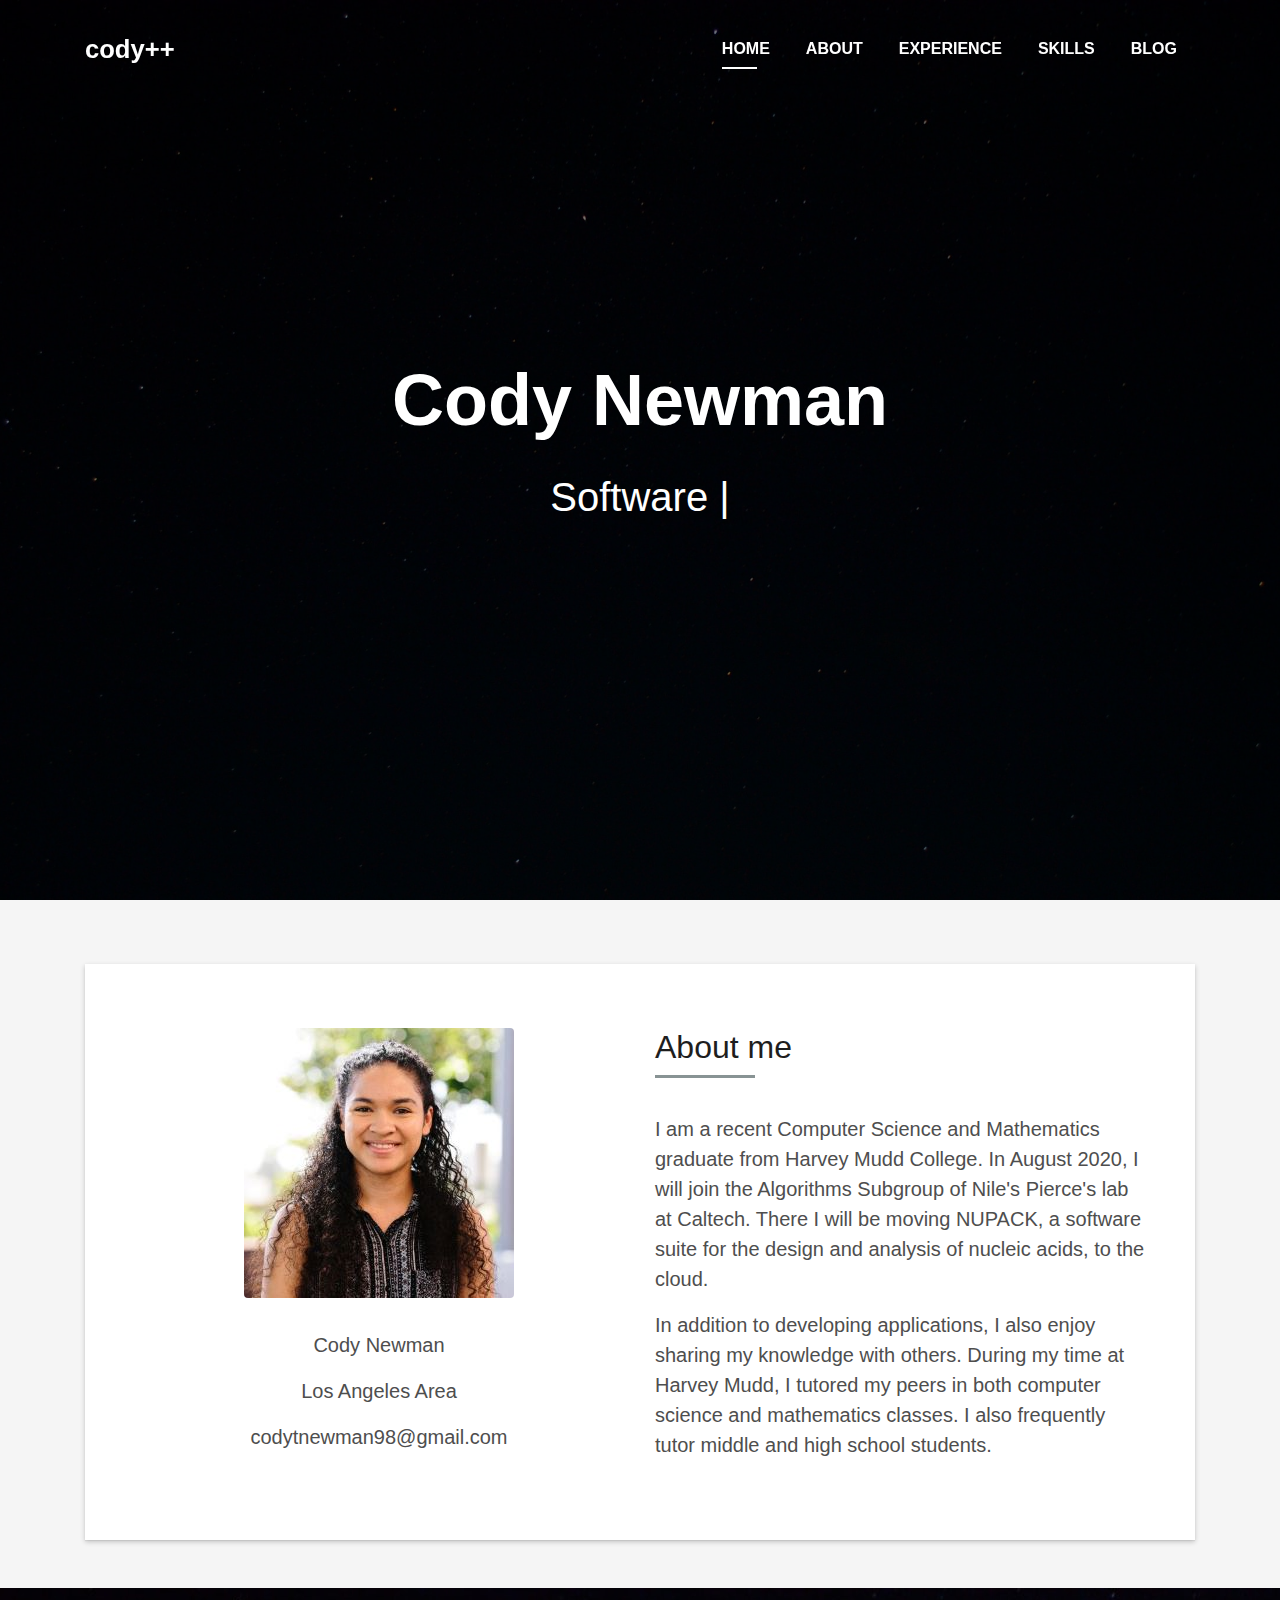
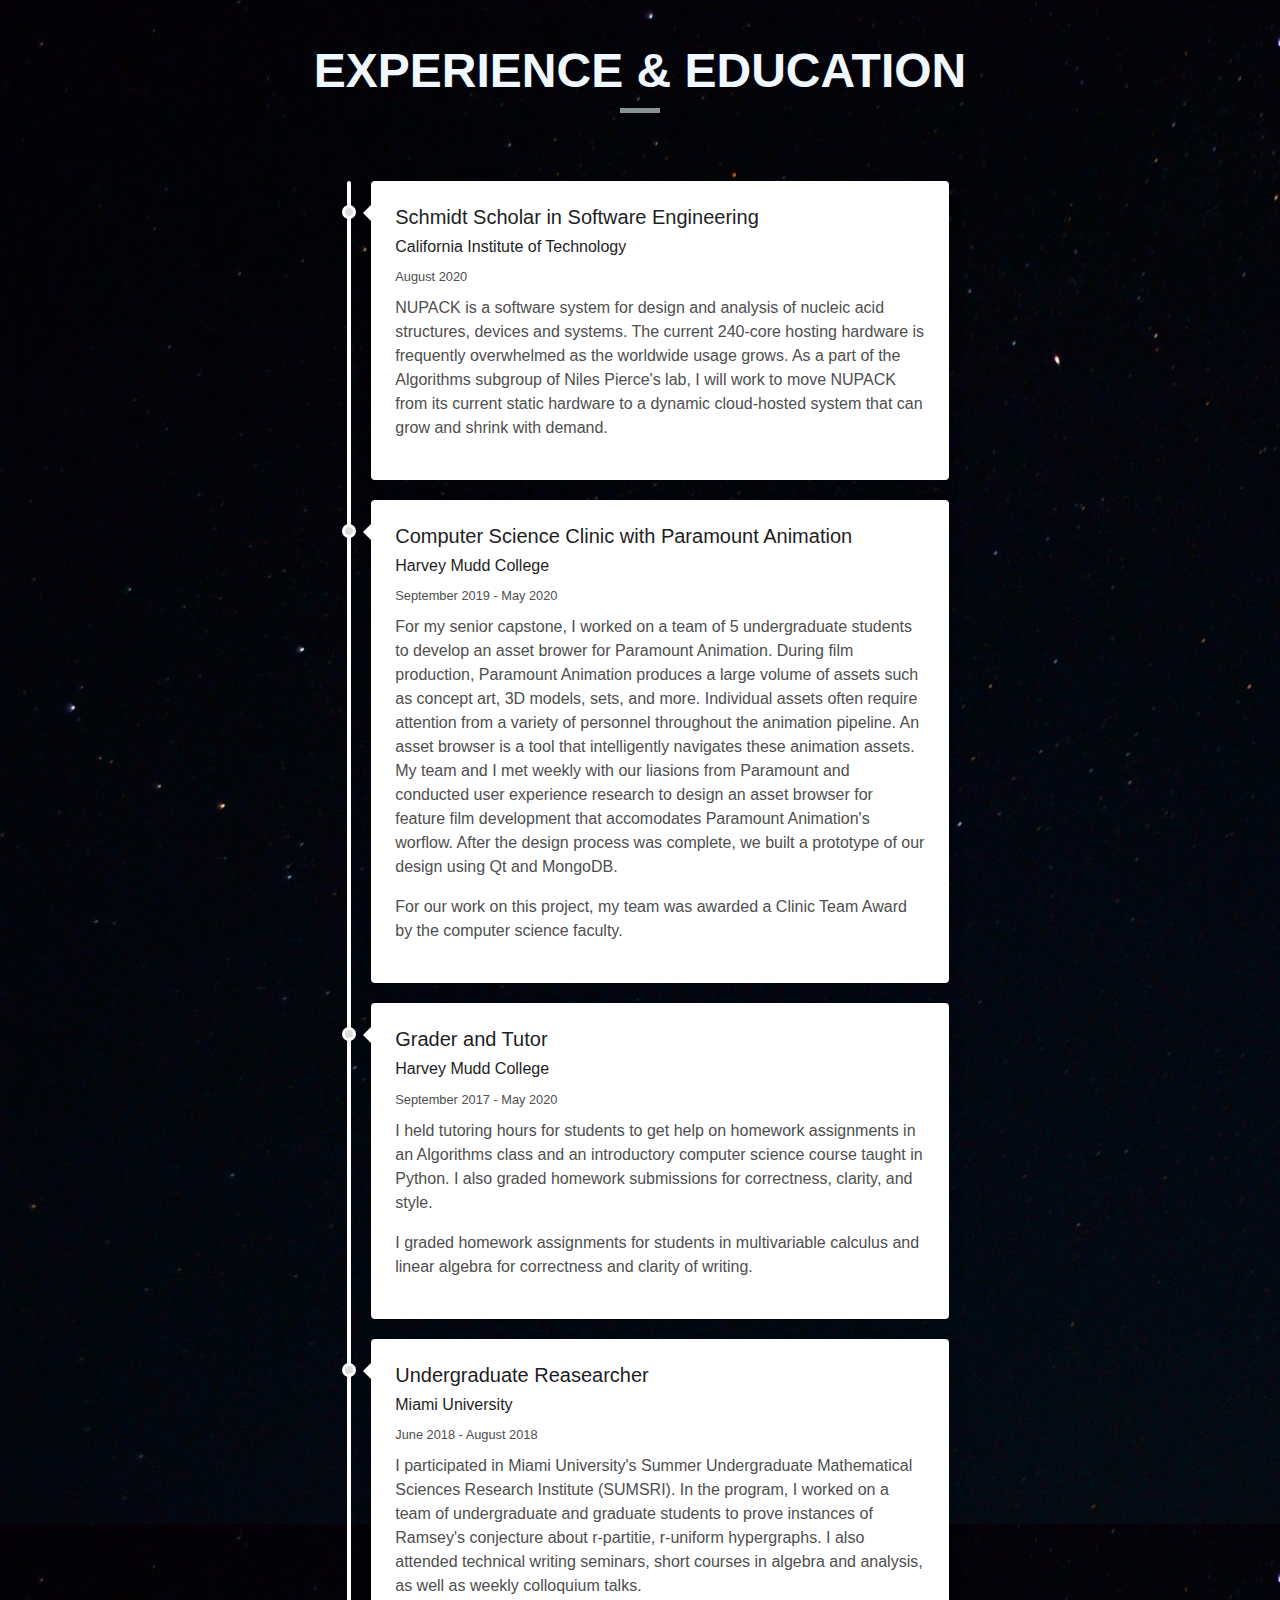
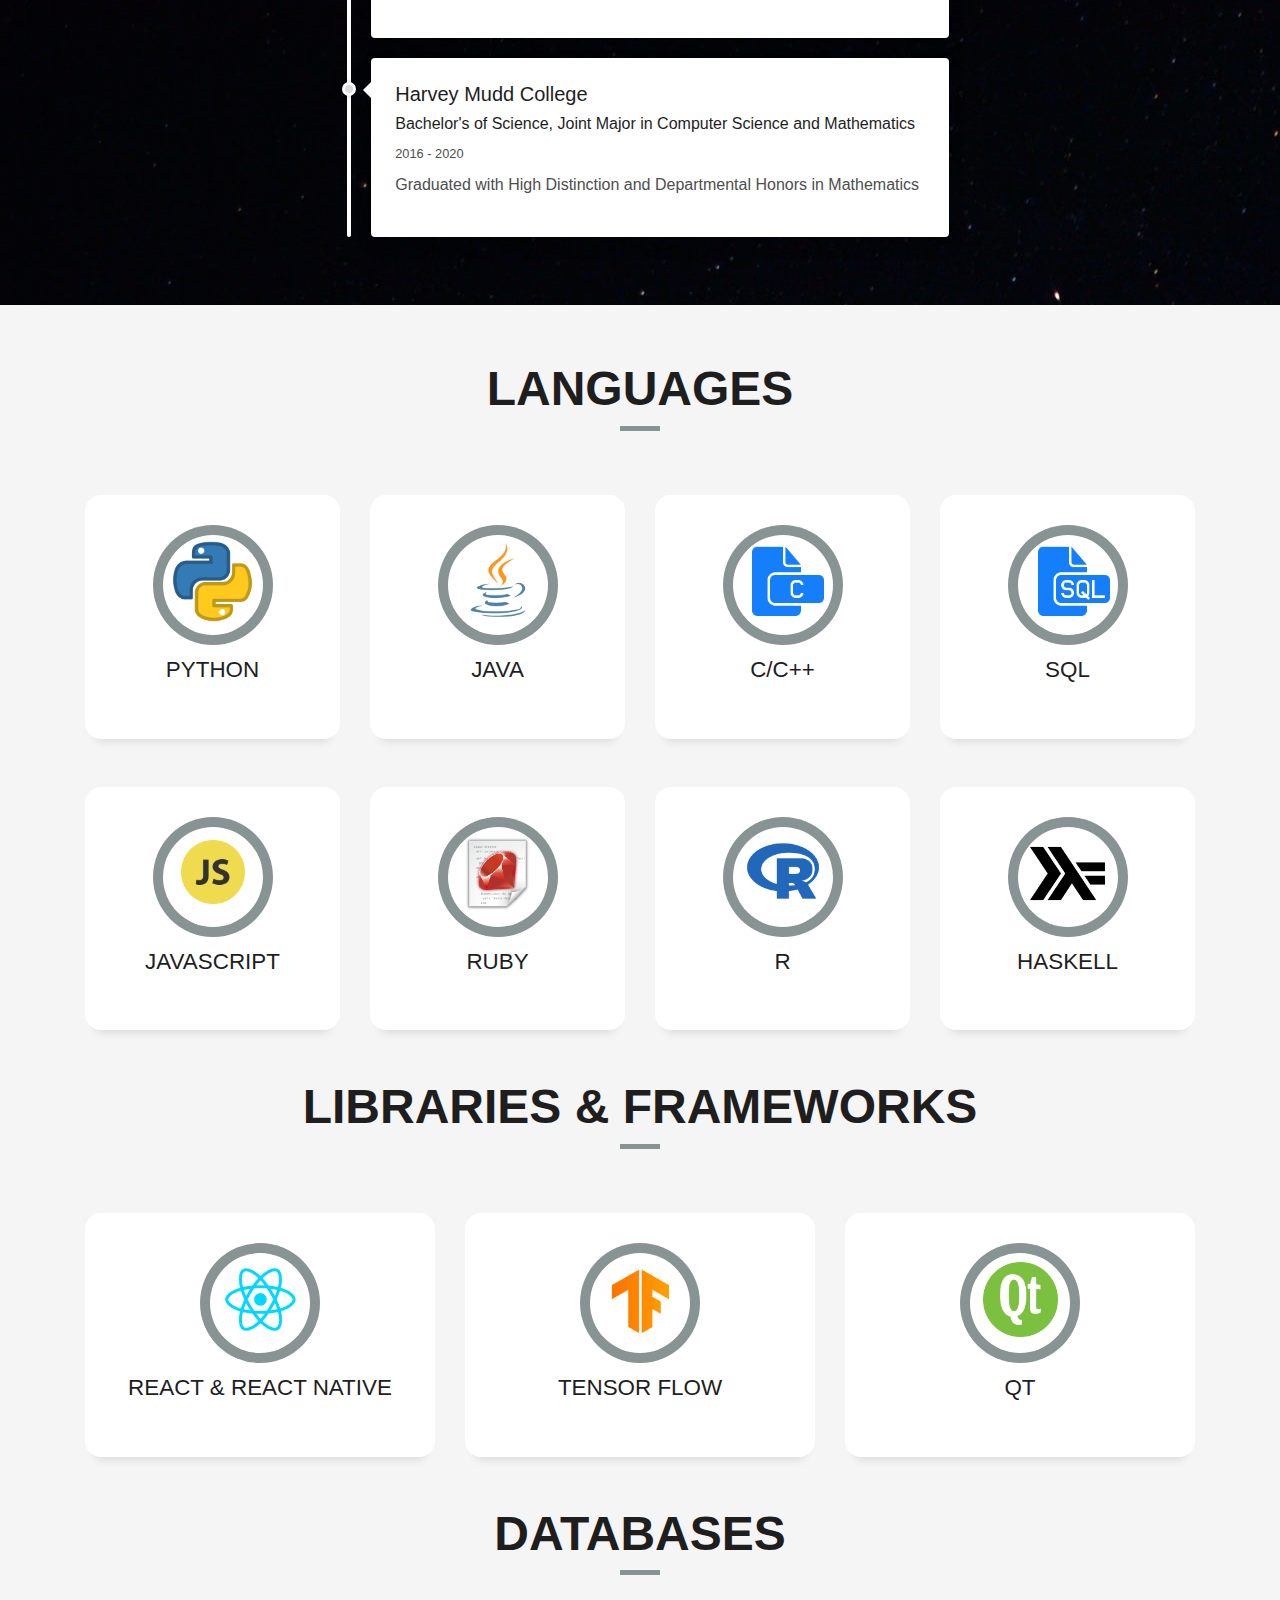
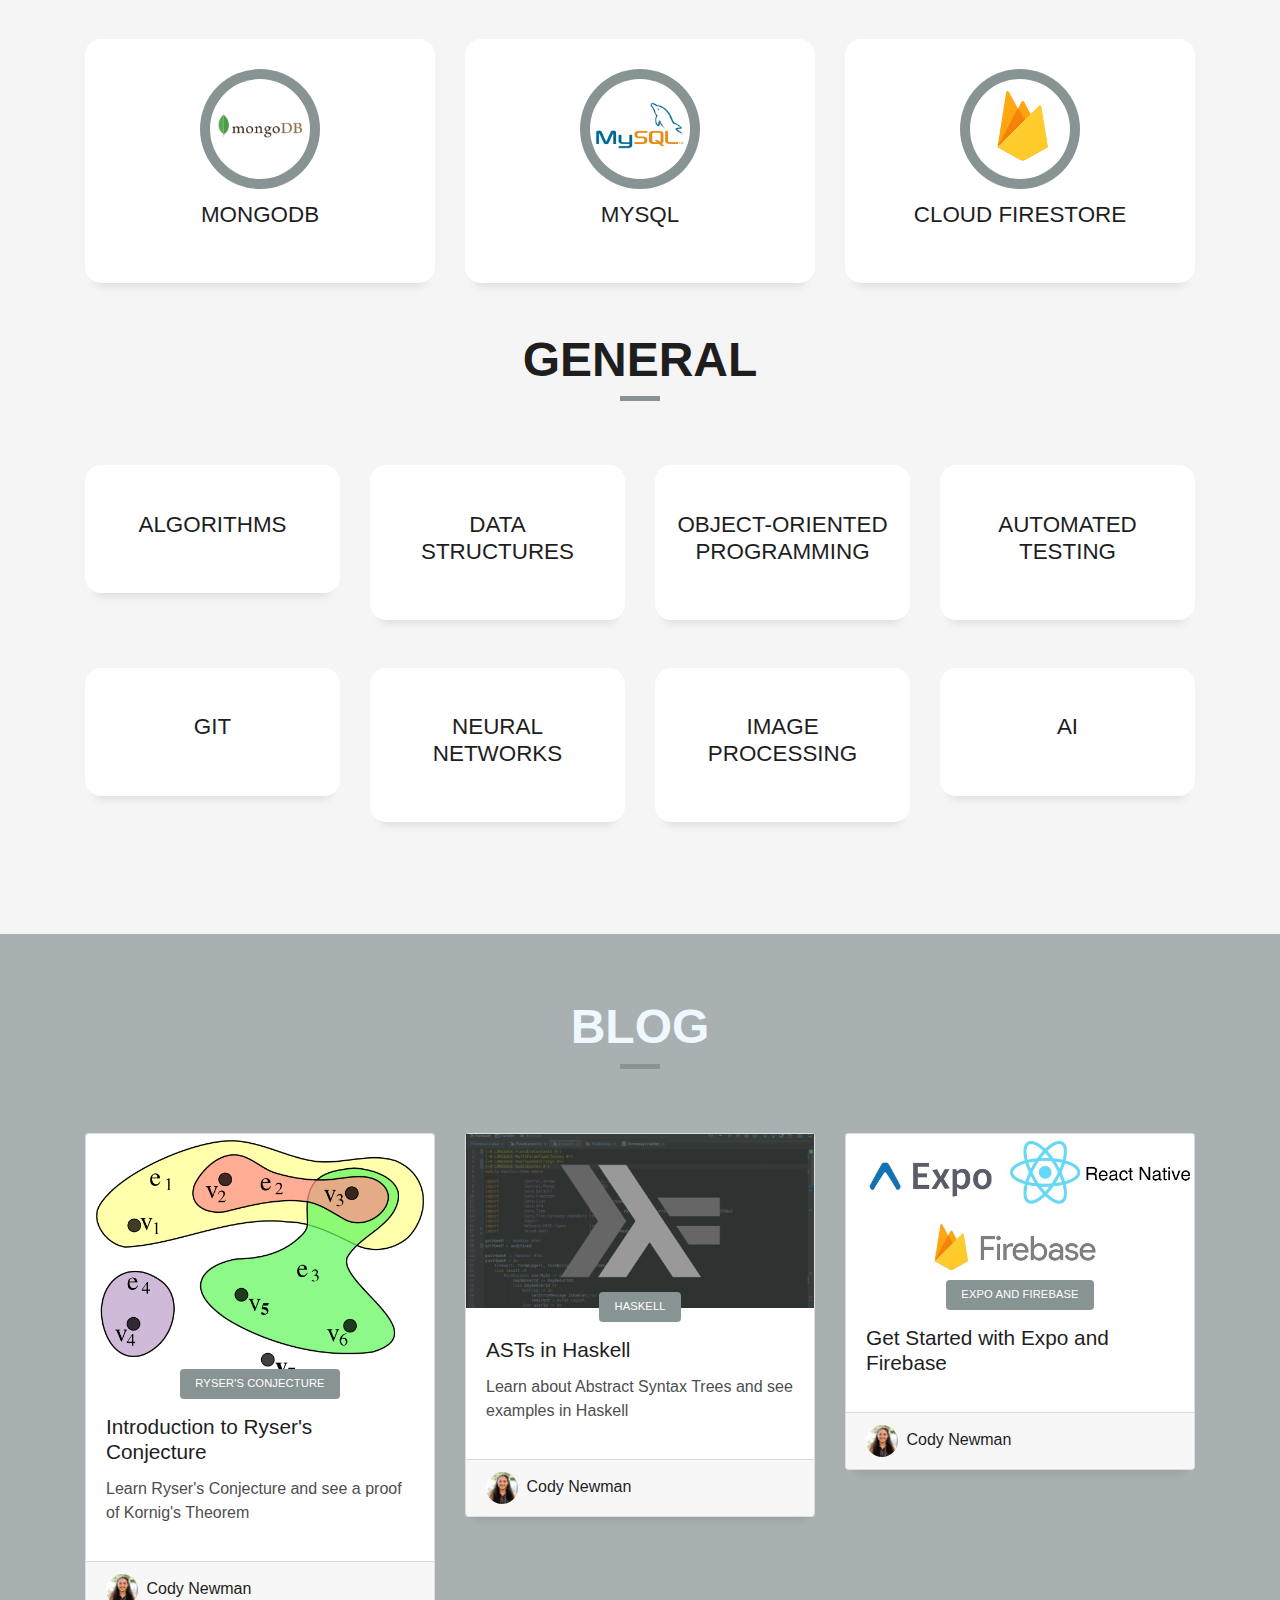
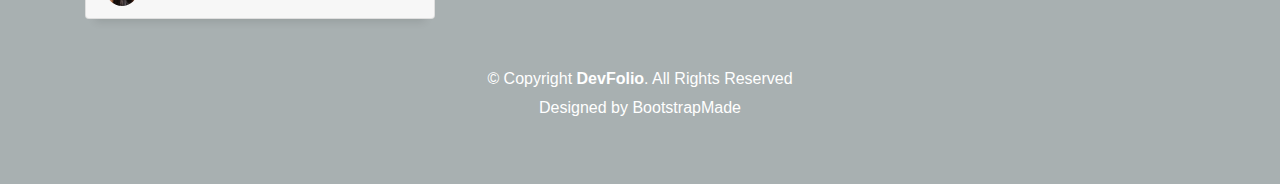
==== commit c1b597ba: "added departmental honors" ====
--- a/index.html
+++ b/index.html
@@ -264,7 +264,7 @@
                   
                   <span class="small text-gray">2016 - 2020</span>
                   <p class="text-small mt-2 font-weight-light">
-                    Graduated with High Distinction
+                    Graduated with High Distinction and Departmental Honors in Mathematics
                   </p>
                   
               </li>
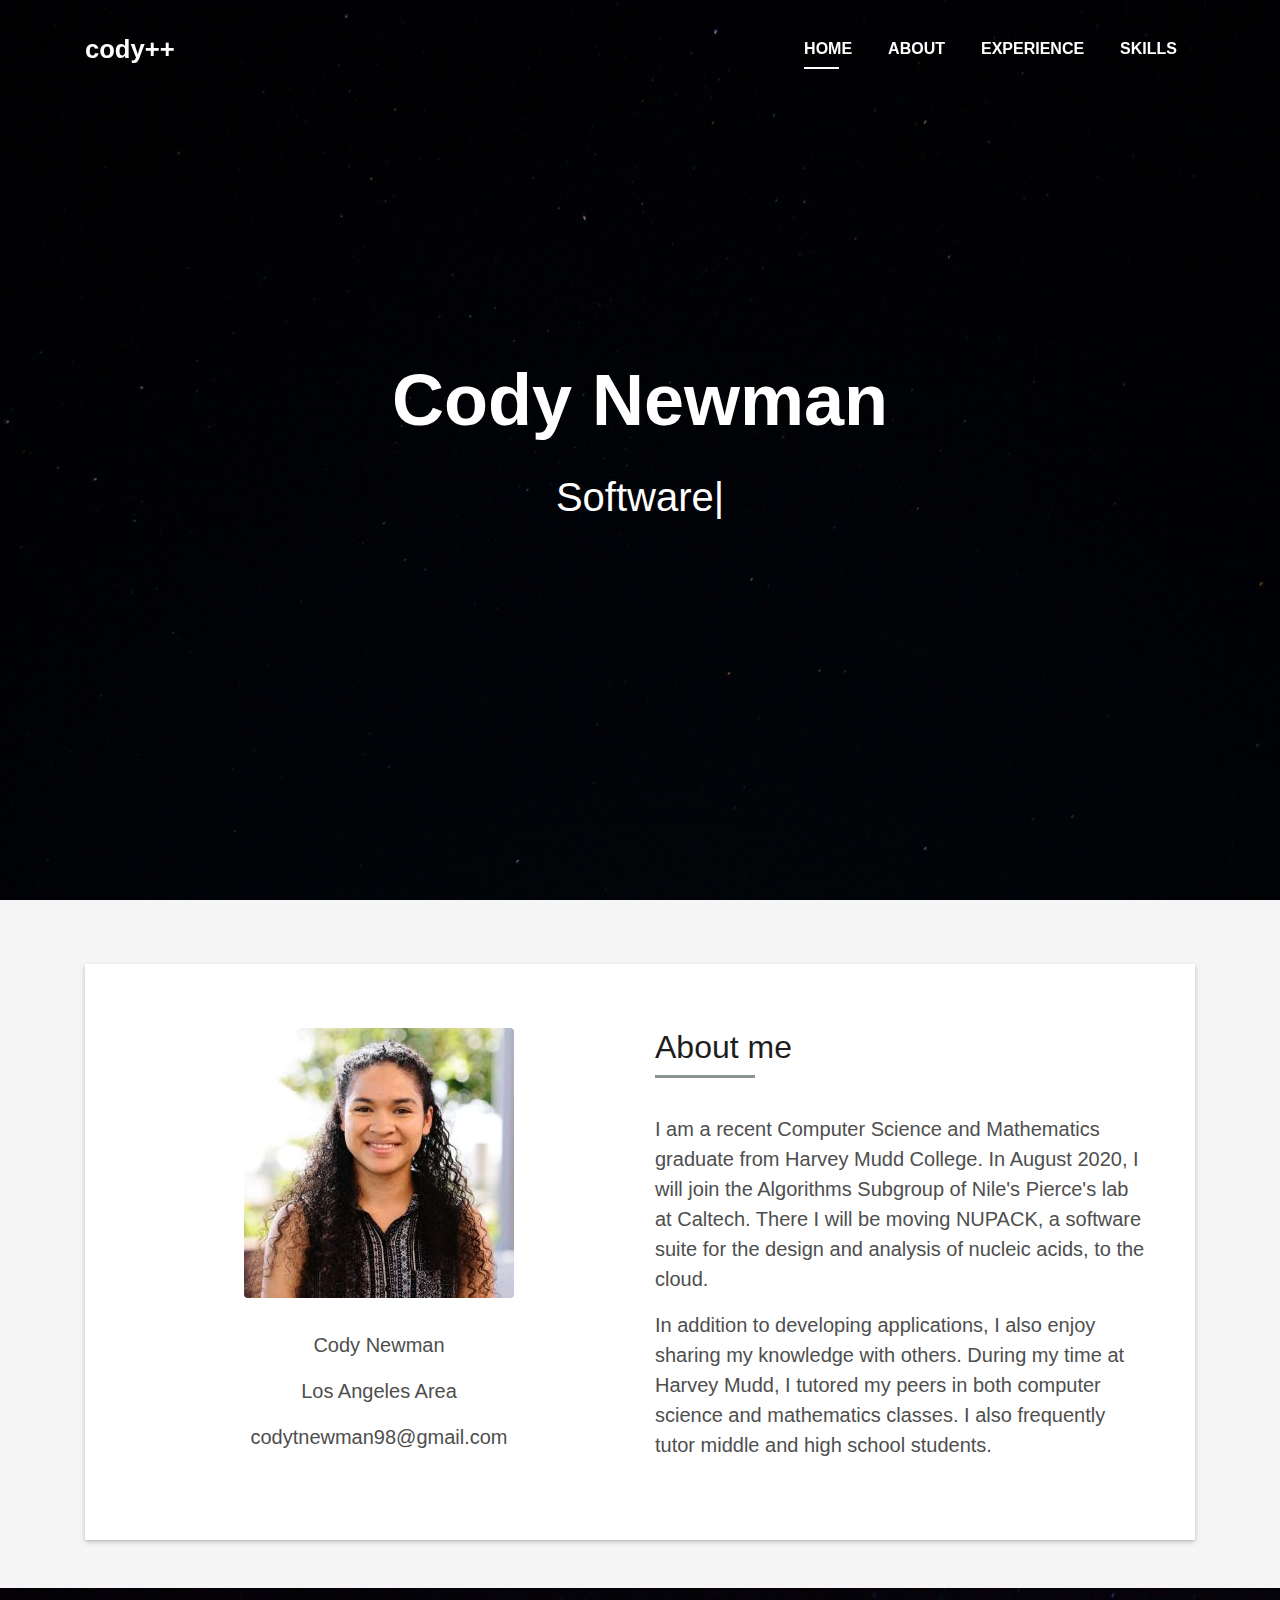
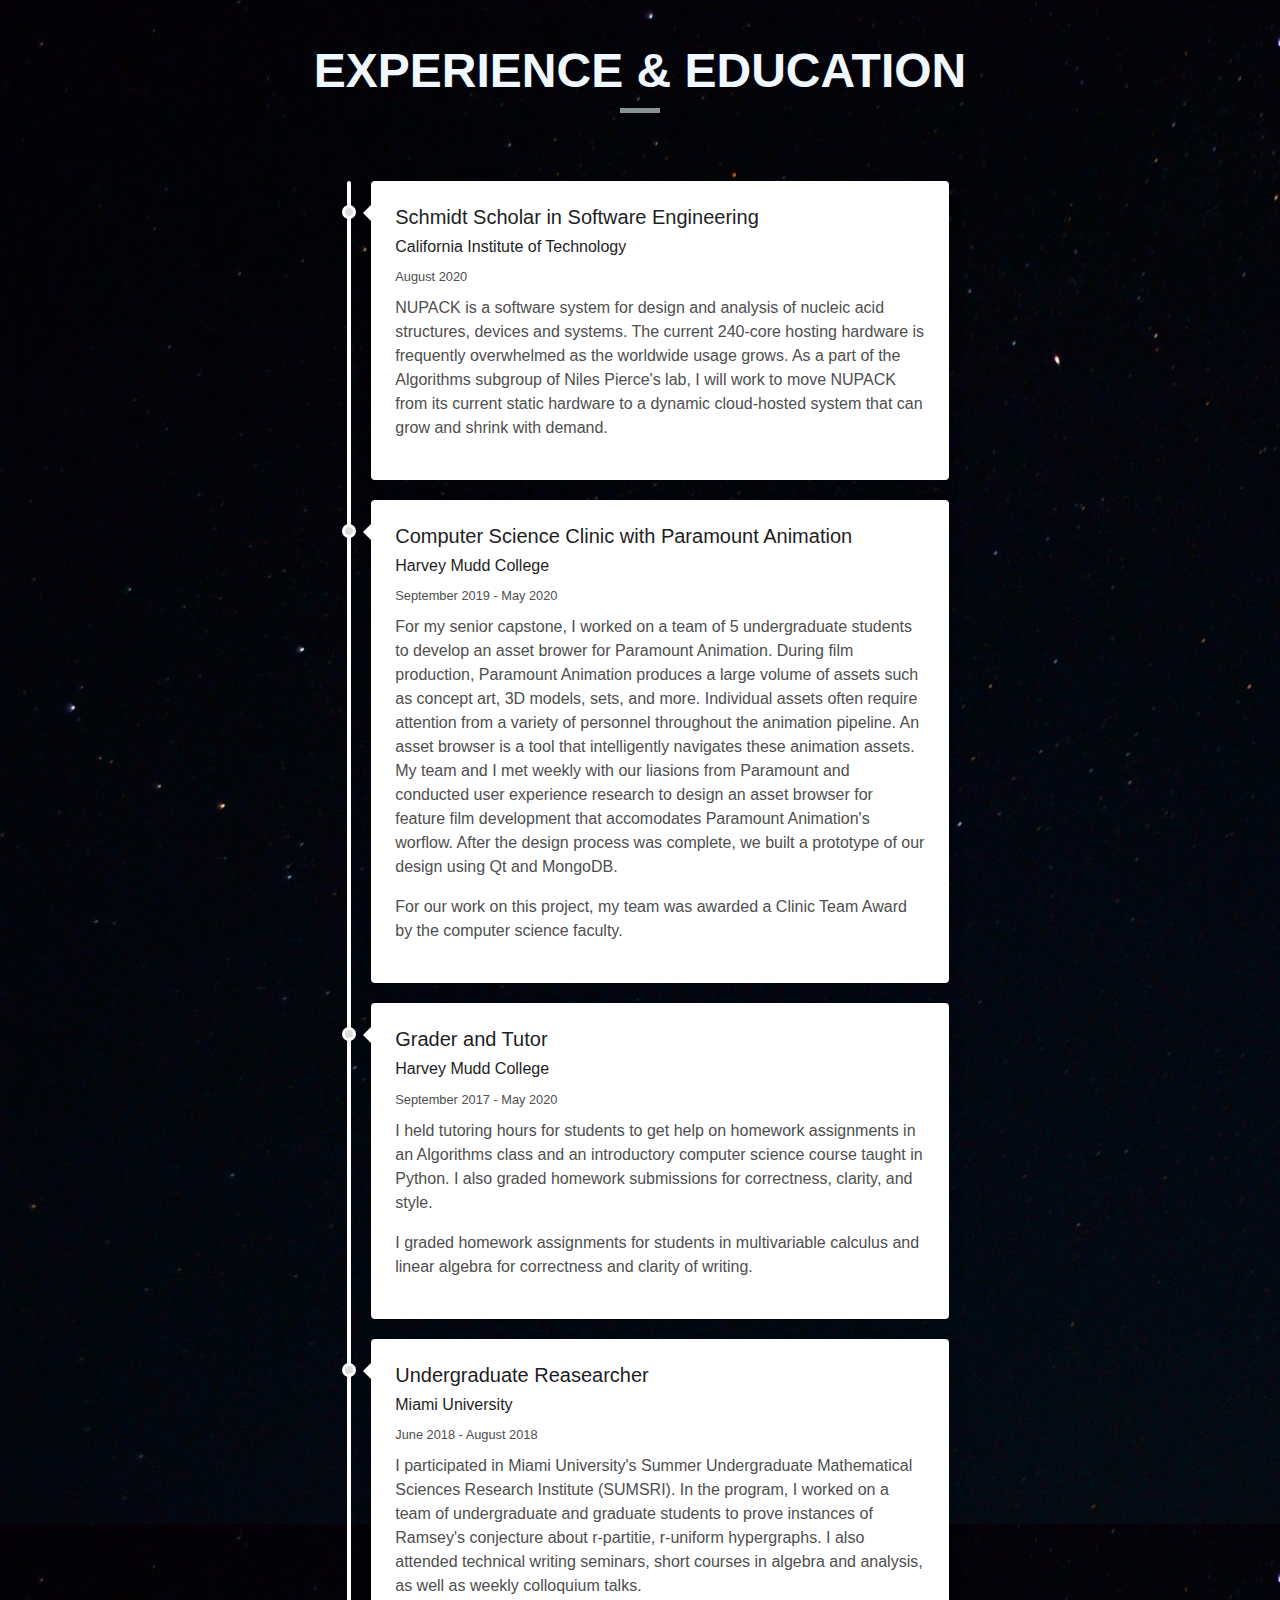
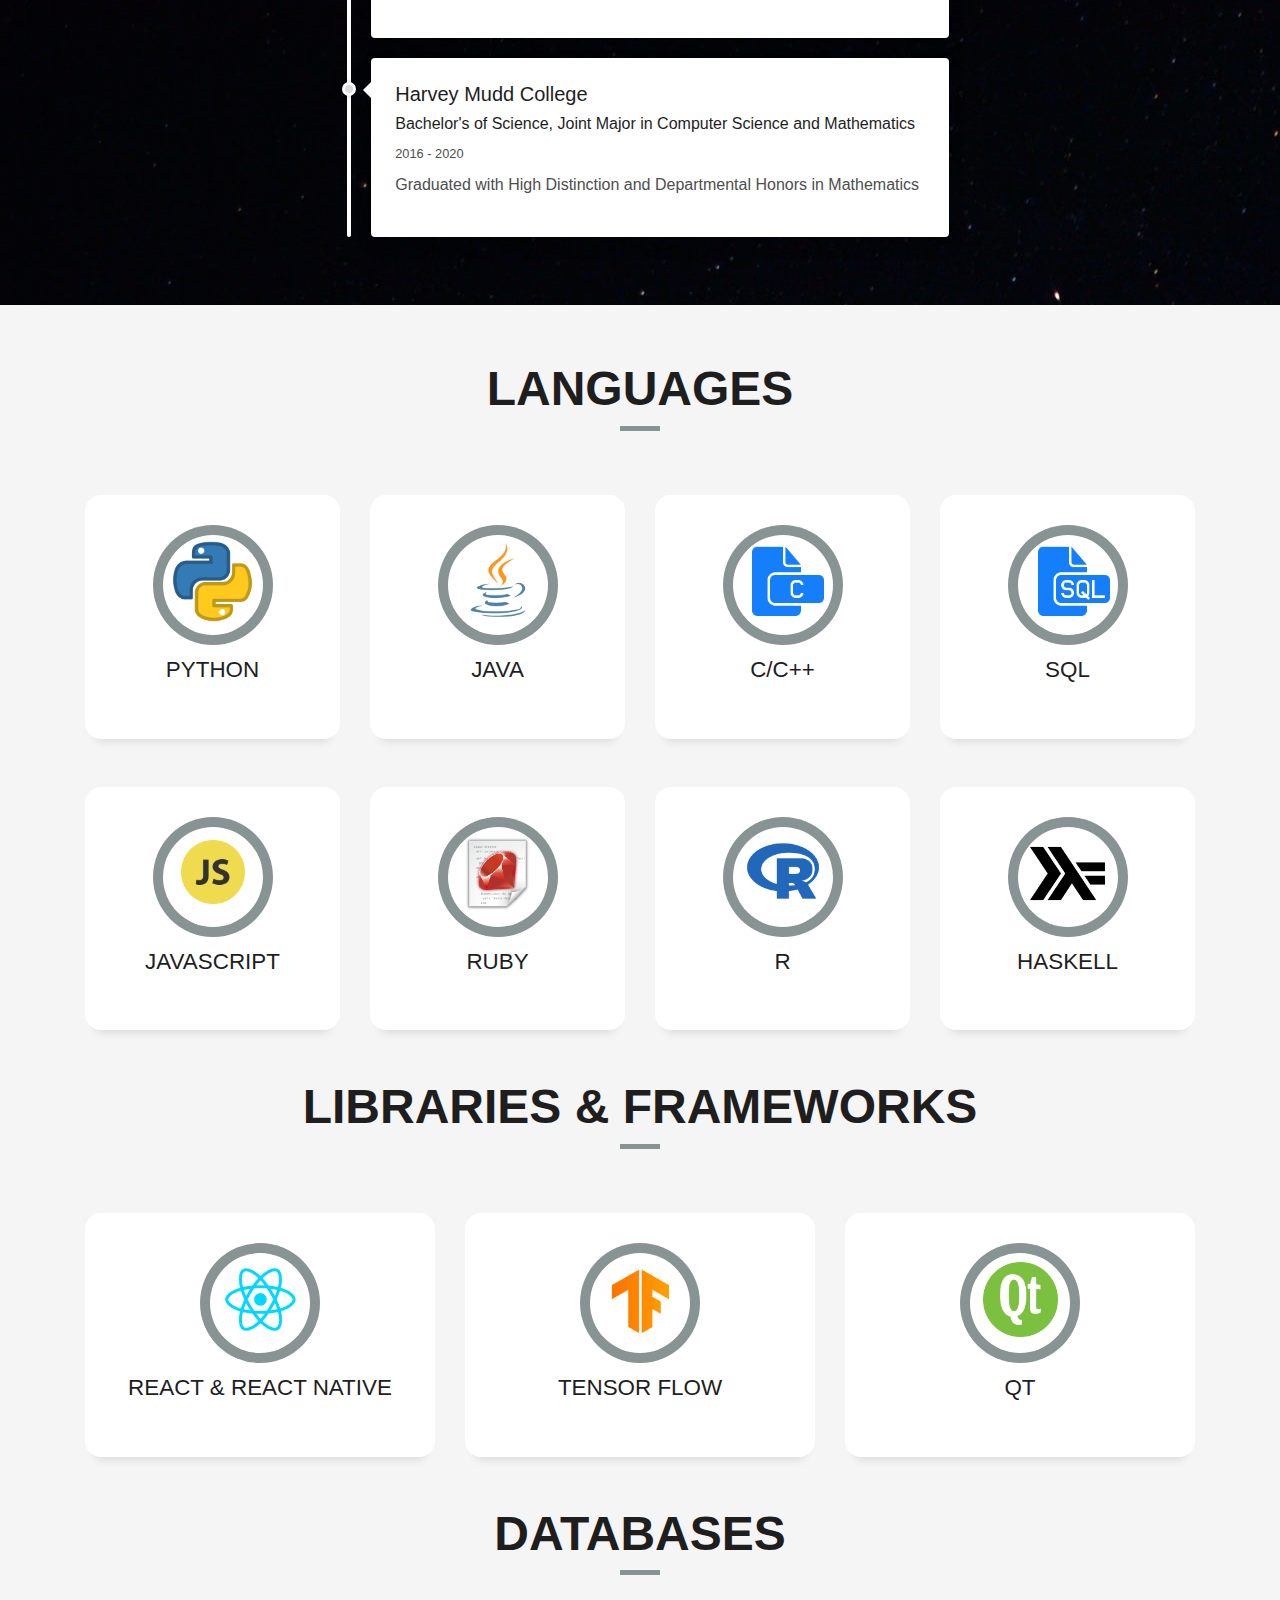
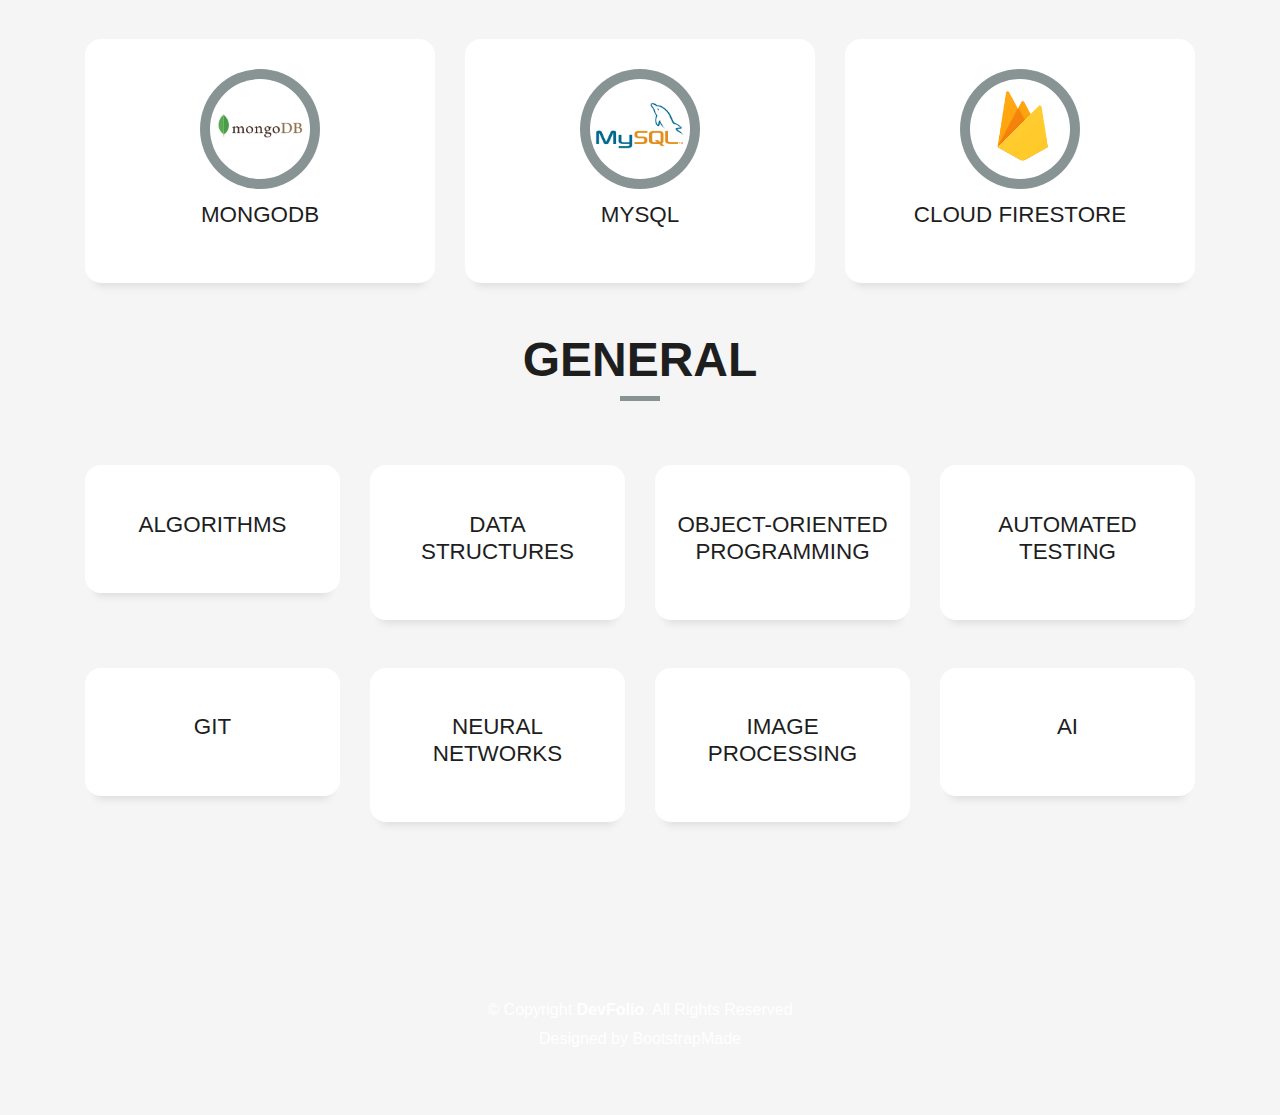
==== commit f10e82bd: "remove blog" ====
--- a/index.html
+++ b/index.html
@@ -58,9 +58,9 @@
           <li class="nav-item">
             <a class="nav-link js-scroll" href="#service">Skills</a>
           </li>
-          <li class="nav-item">
+          <!-- <li class="nav-item">
             <a class="nav-link js-scroll" href="#blog">Blog</a>
-          </li>
+          </li> -->
         </ul>
       </div>
     </div>
@@ -544,7 +544,7 @@
 
   <!--/ Section Contact-Footer Star /-->
   <section id = "blog" class="paralax-mf footer-paralax bg-image sect-mt4 route" style="background-image: url(img/overlay-bg.jpg)">
-    <div class="overlay-mf"></div>
+    <!-- <div class="overlay-mf"></div>
     <div class="container">
       <div class="row">
         <div class="col-sm-12">
@@ -637,7 +637,7 @@
           </div>
         </div>
       </div>
-    </div>
+    </div> -->
     <footer>
       <div class="container">
         <div class="row">
